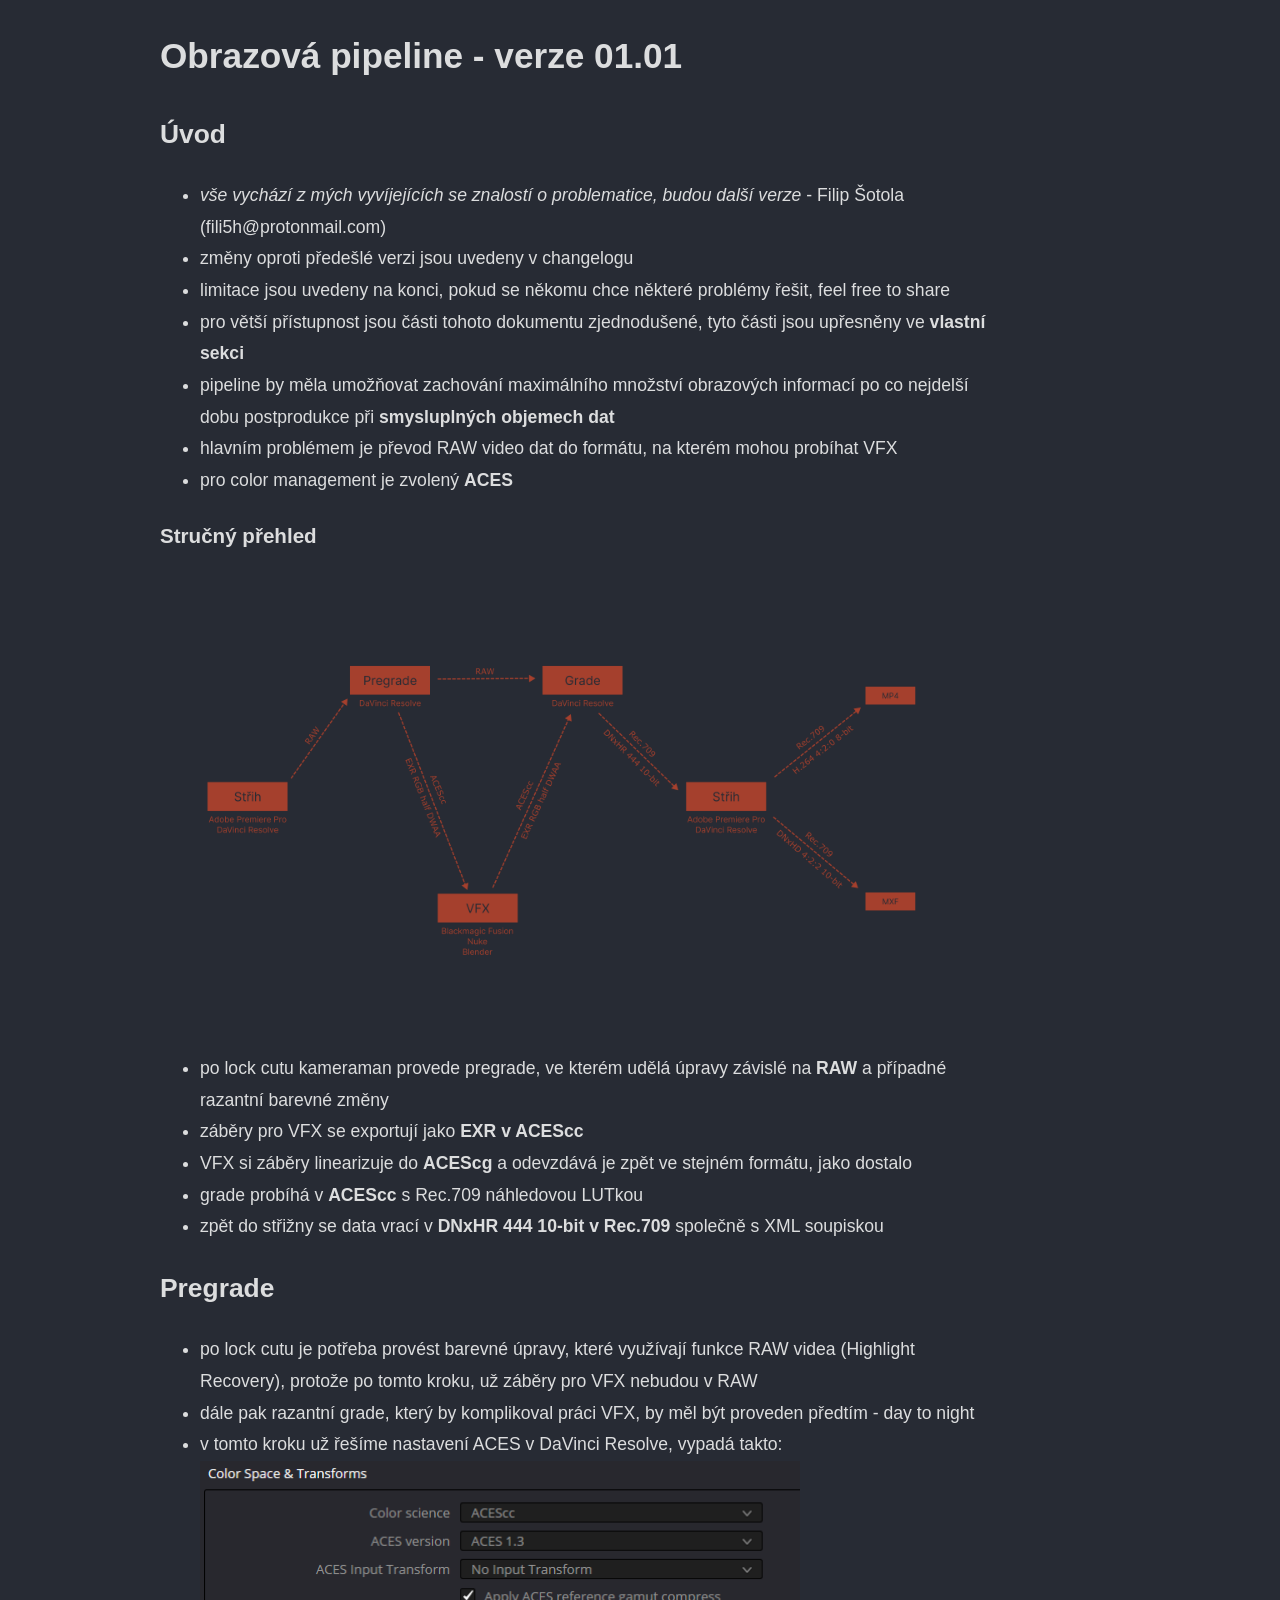
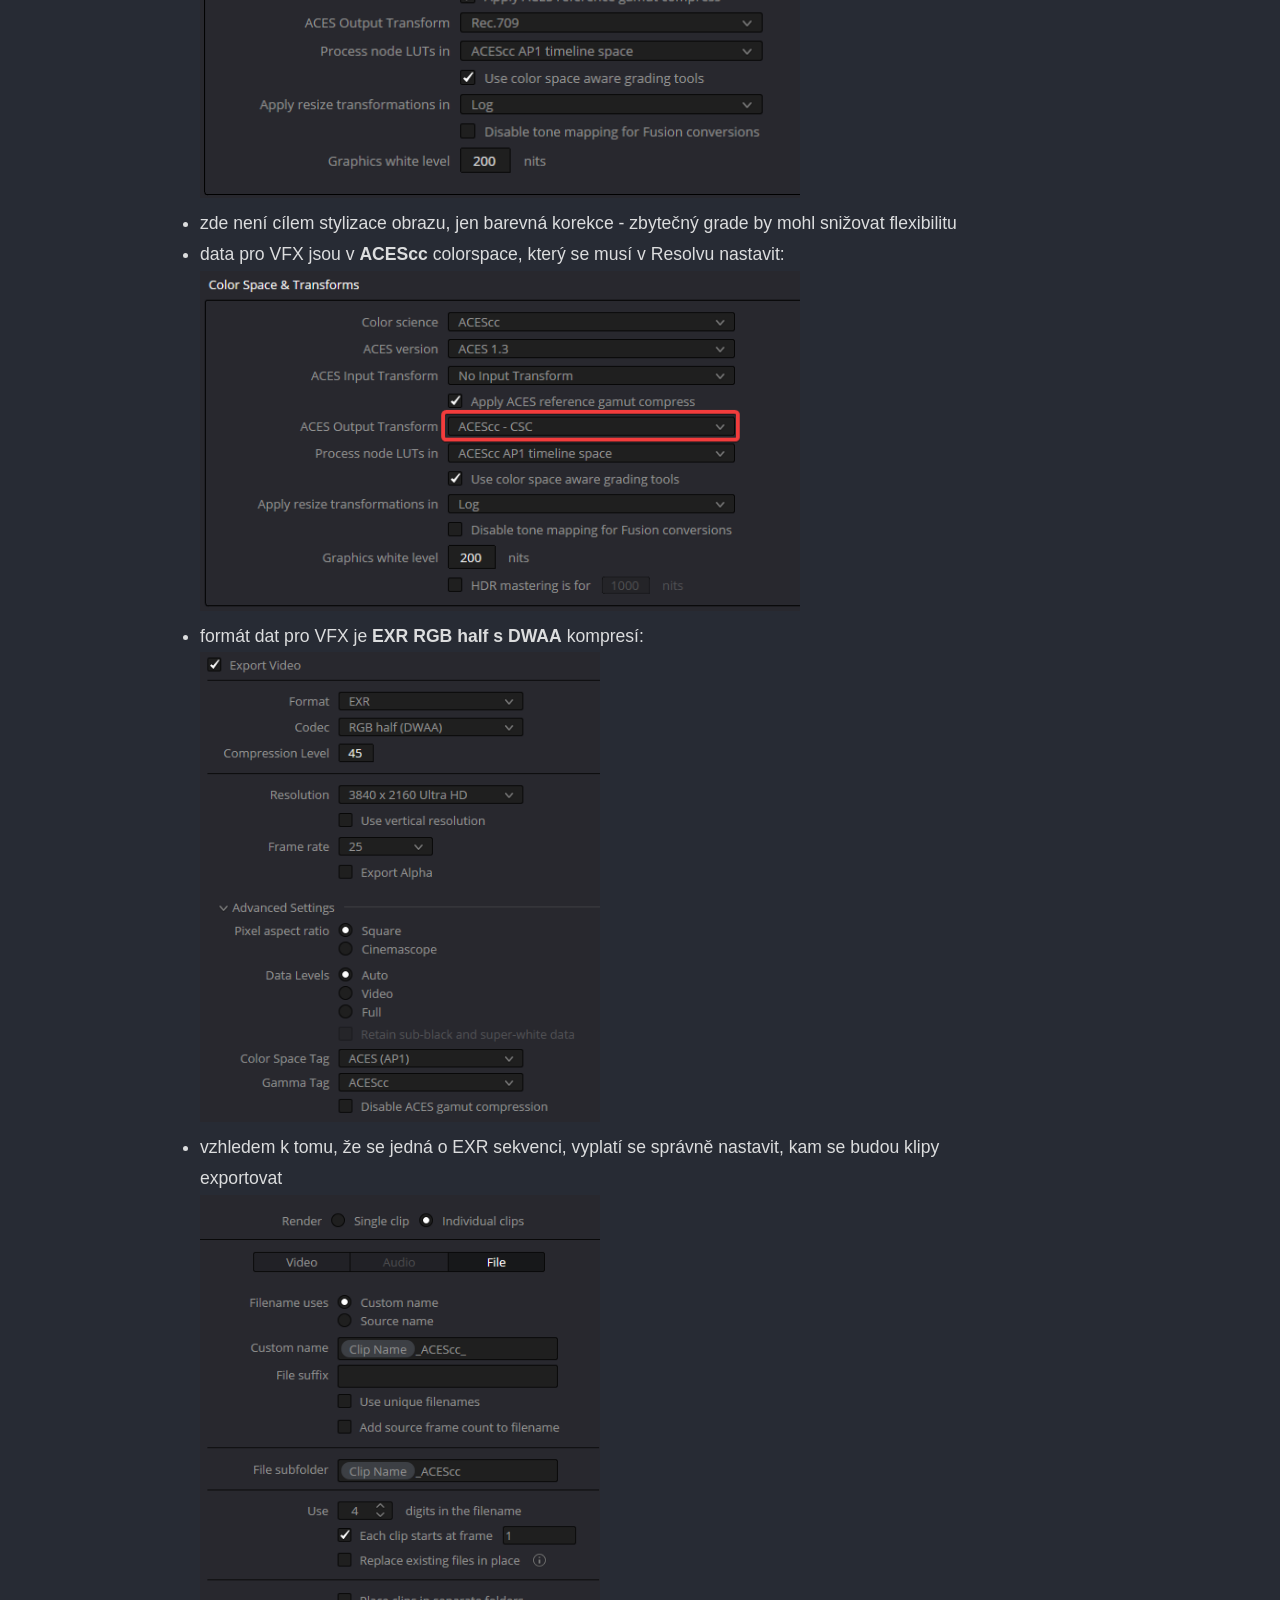
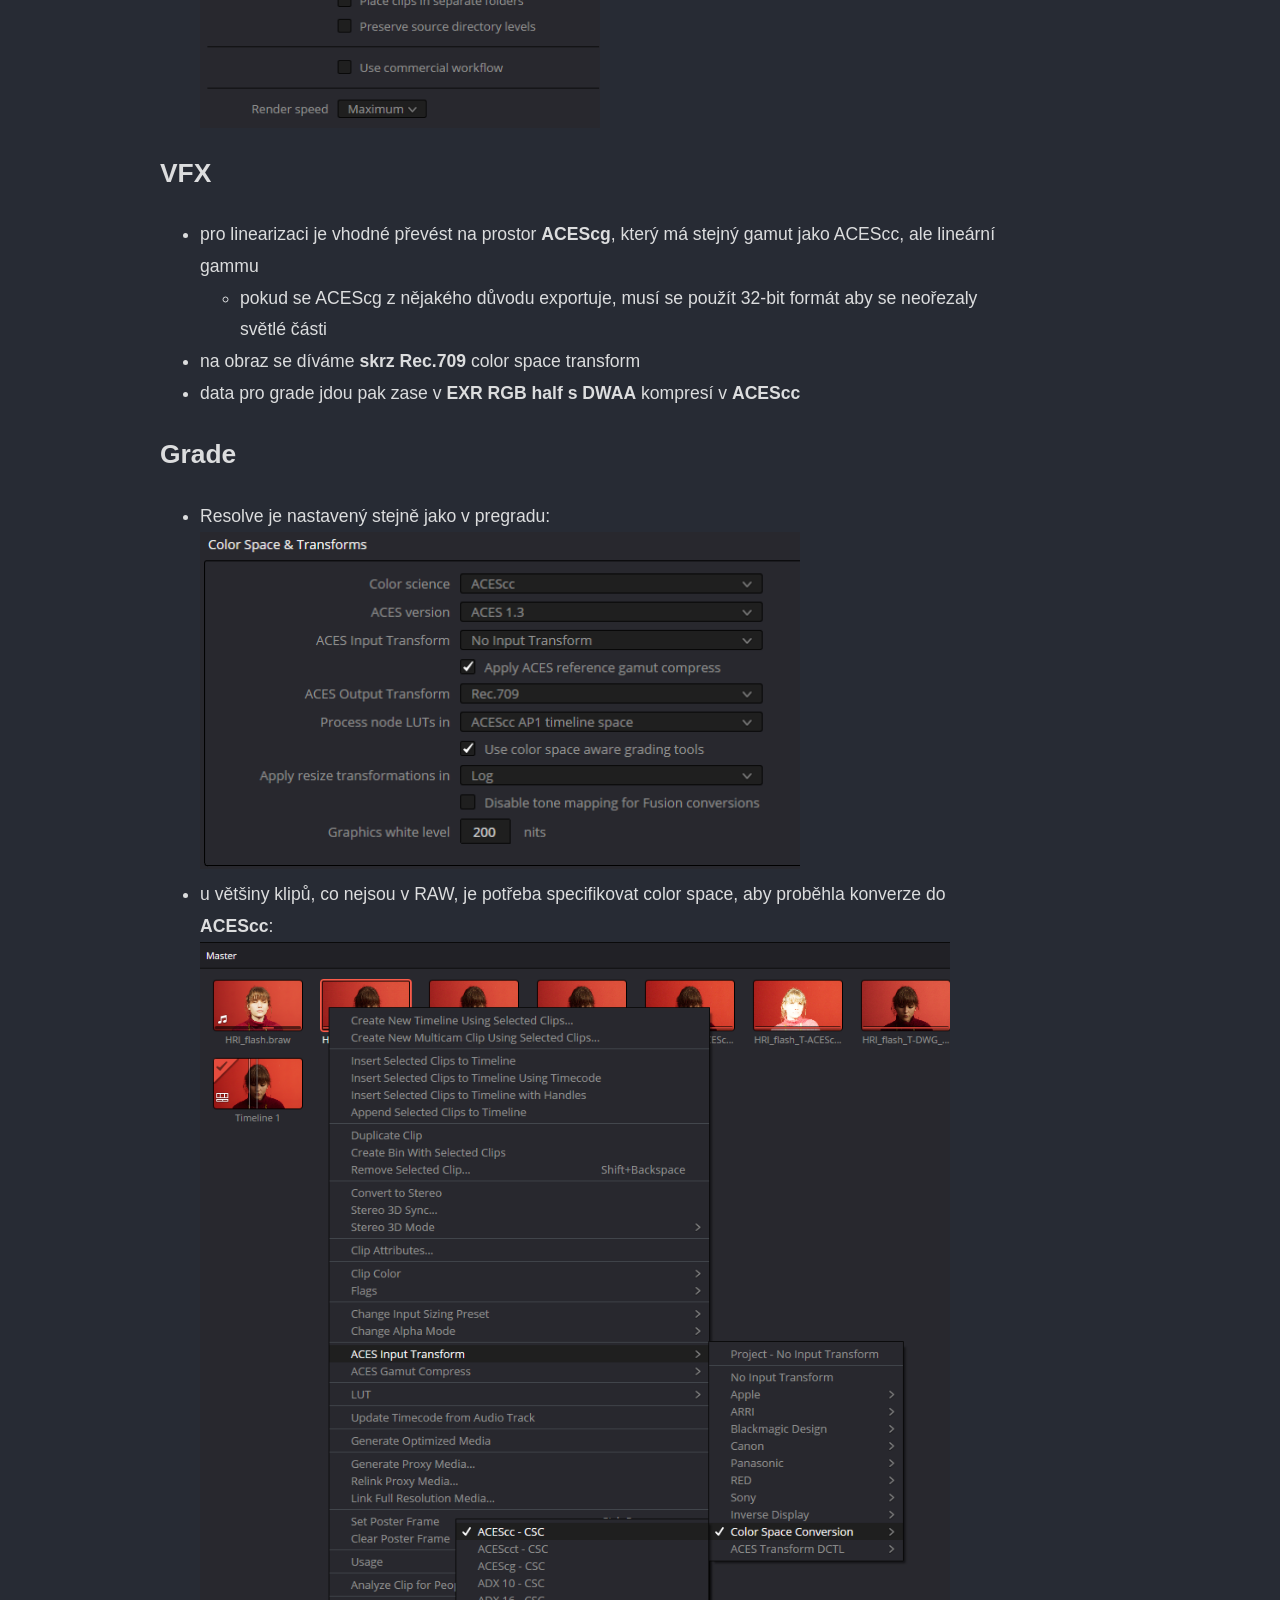
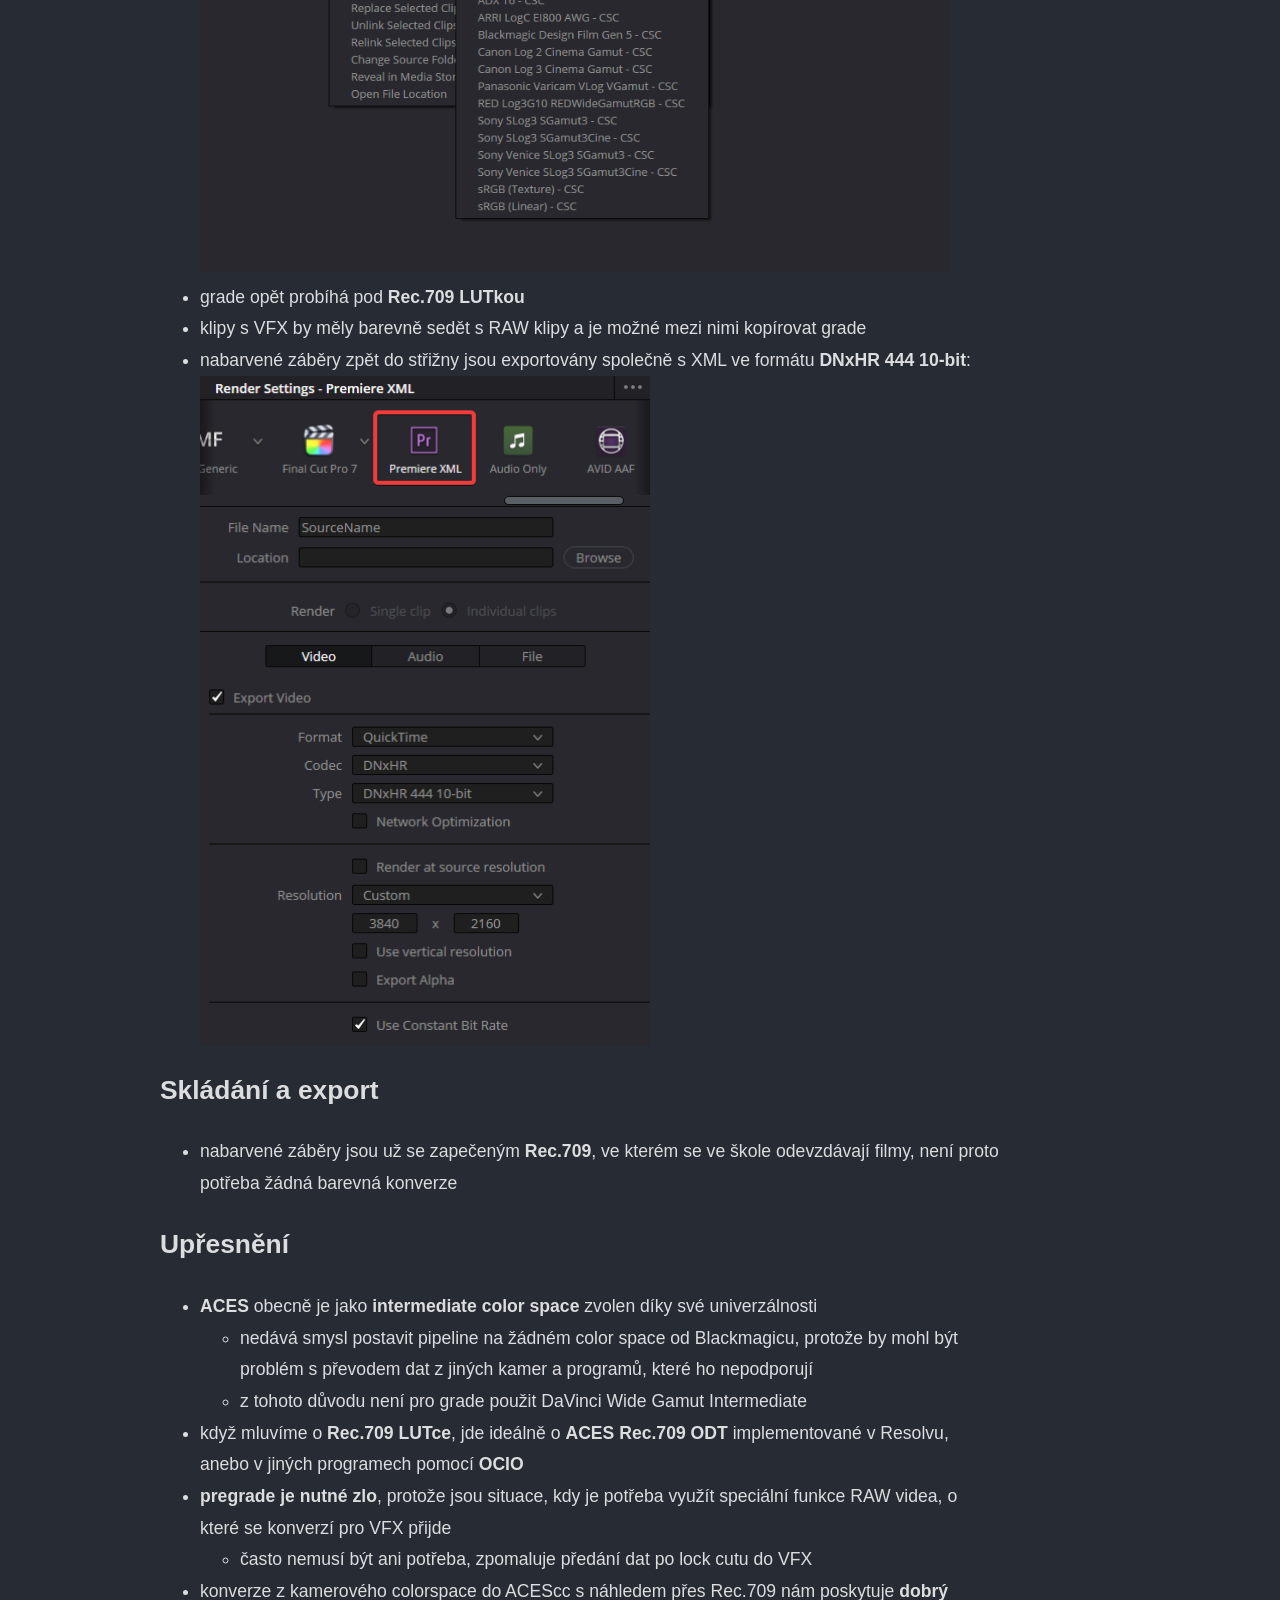
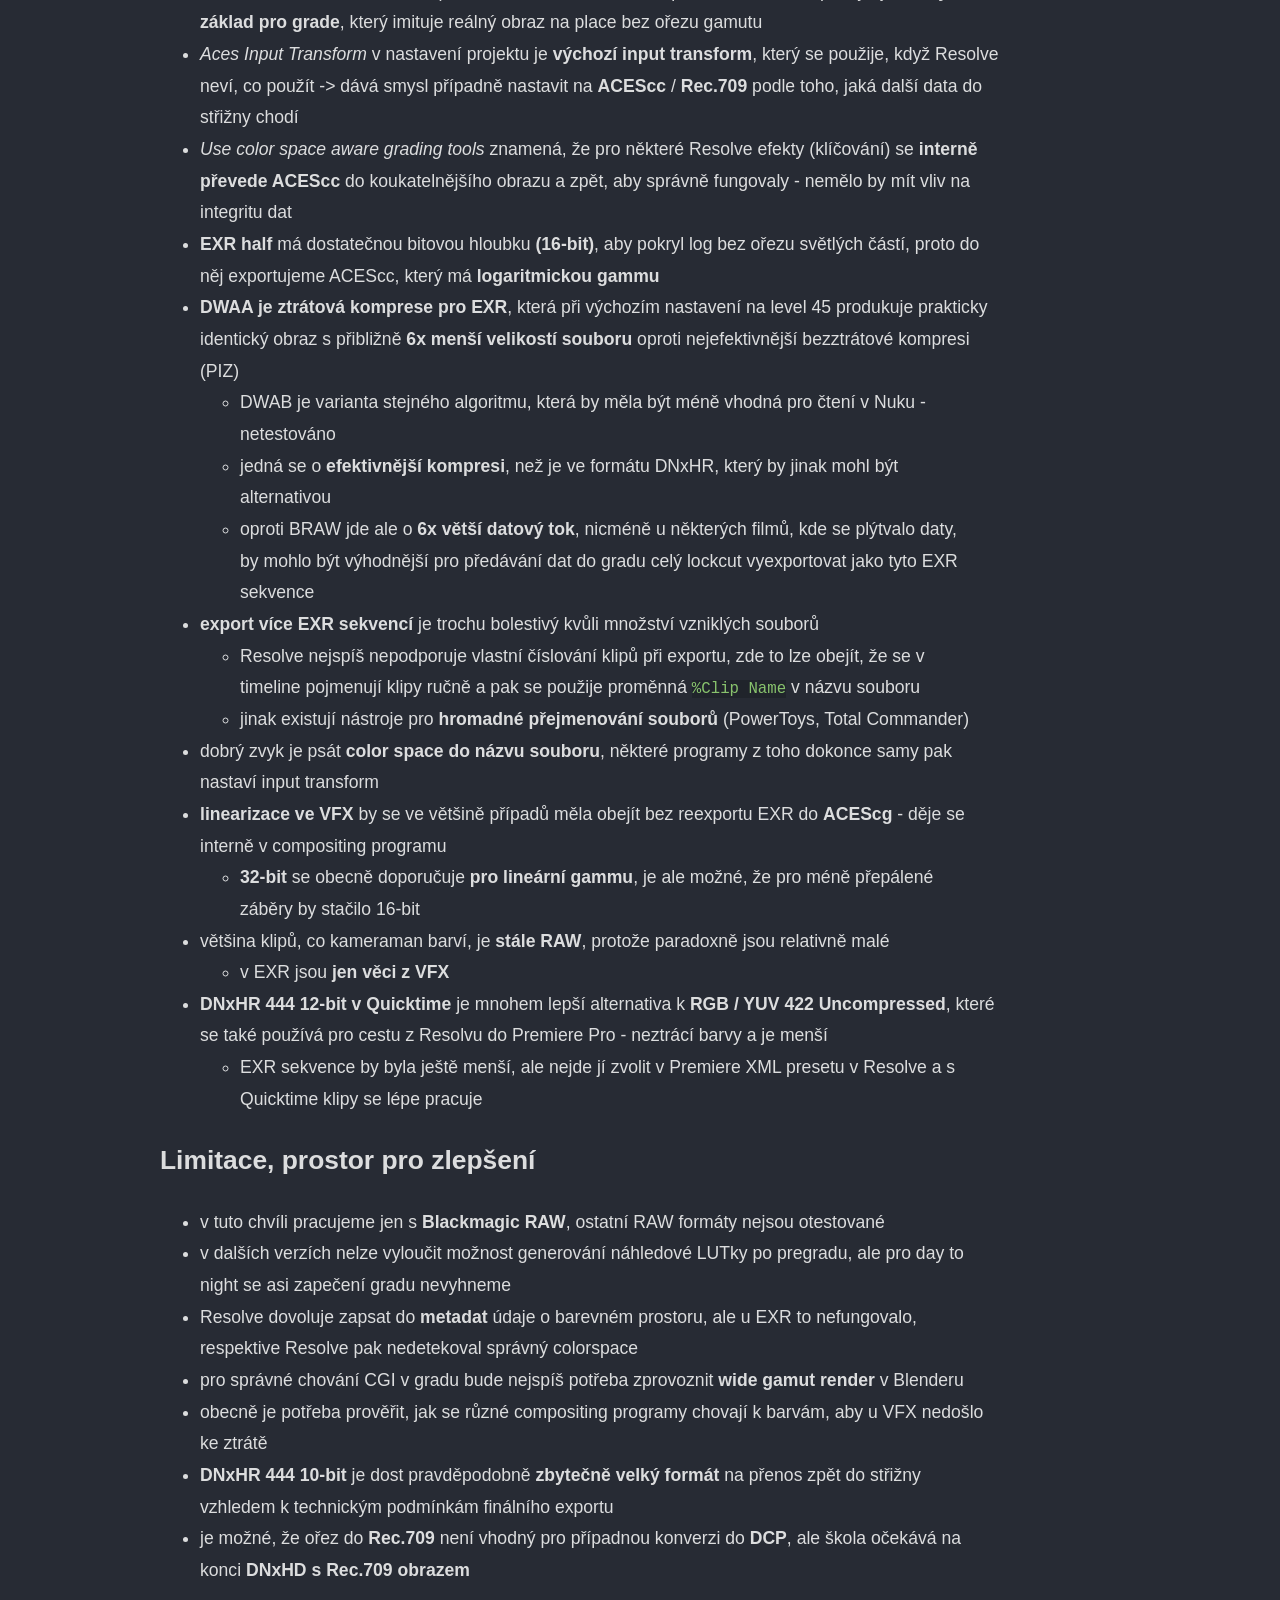
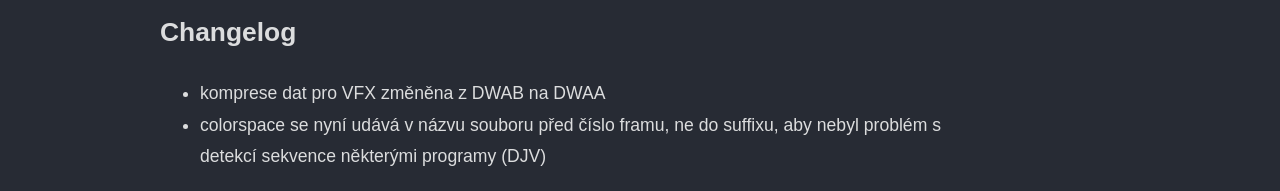
==== index.html @ 416d2b56 "První publikovatelná verze" ====
<!DOCTYPE html>
<html>
<head>
<link rel="stylesheet" href="obsidian_atom.css">
</head>
<body>
<h1 id="obrazov-pipeline-verze-01-01">Obrazová pipeline - verze 01.01</h1>
<h2 id="-vod">Úvod</h2>
<ul>
<li><em>vše vychází z mých vyvíjejících se znalostí o problematice, budou další verze</em> - Filip Šotola (fili5h@protonmail.com)</li>
<li>změny oproti předešlé verzi jsou uvedeny v changelogu</li>
<li>limitace jsou uvedeny na konci, pokud se někomu chce některé problémy řešit, feel free to share</li>
<li>pro větší přístupnost jsou části tohoto dokumentu zjednodušené, tyto části jsou upřesněny ve <strong>vlastní sekci</strong></li>
<li>pipeline by měla umožňovat zachování maximálního množství obrazových informací po co nejdelší dobu postprodukce při <strong>smysluplných objemech dat</strong></li>
<li>hlavním problémem je převod RAW video dat do formátu, na kterém mohou probíhat VFX</li>
<li>pro color management je zvolený <strong>ACES</strong></li>
</ul>
<h3 id="stru-n-p-ehled">Stručný přehled</h3>
<p><img src="images/Color_pipeline_graph_v02.png" alt="Color_pipeline_graph_v02.png" width="800"></p>
<ul>
<li>po lock cutu kameraman provede pregrade, ve kterém udělá úpravy závislé na <strong>RAW</strong> a případné razantní barevné změny</li>
<li>záběry pro VFX se exportují jako <strong>EXR v ACEScc</strong></li>
<li>VFX si záběry linearizuje do <strong>ACEScg</strong> a odevzdává je zpět ve stejném formátu, jako dostalo</li>
<li>grade probíhá v <strong>ACEScc</strong> s Rec.709 náhledovou LUTkou</li>
<li>zpět do střižny se data vrací v <strong>DNxHR 444 10-bit v Rec.709</strong> společně s XML soupiskou</li>
</ul>
<h2 id="pregrade">Pregrade</h2>
<ul>
<li>po lock cutu je potřeba provést barevné úpravy, které využívají funkce RAW videa (Highlight Recovery), protože po tomto kroku, už záběry pro VFX nebudou v RAW</li>
<li>dále pak razantní grade, který by komplikoval práci VFX, by měl být proveden předtím - day to night</li>
<li>v tomto kroku už řešíme nastavení ACES v DaVinci Resolve, vypadá takto:
<img src="images/Pasted_image_20231025180301.png" alt="Pasted_image_20231025180301.png" width="600"></li>
<li>zde není cílem stylizace obrazu, jen barevná korekce - zbytečný grade by mohl snižovat flexibilitu</li>
<li>data pro VFX jsou v <strong>ACEScc</strong> colorspace, který se musí v Resolvu nastavit:
<img src="images/Pasted_image_20231025180833.png" alt="Pasted_image_20231025180833.png" width="600">
</li>
<li>formát dat pro VFX je <strong>EXR RGB half s DWAA</strong> kompresí:
<img src="images/Pasted_image_20240219171423.png" alt="Pasted_image_20240219171423.png" width="400">
</li>
<li>vzhledem k tomu, že se jedná o EXR sekvenci, vyplatí se správně nastavit, kam se budou klipy exportovat
<img src="images/Pasted_image_20240219171807.png" alt="Pasted_image_20240219171807.png" width="400">
</li>
</ul>
<h2 id="vfx">VFX</h2>
<ul>
<li>pro linearizaci je vhodné převést na prostor <strong>ACEScg</strong>, který má stejný gamut jako ACEScc, ale lineární gammu<ul>
<li>pokud se ACEScg z nějakého důvodu exportuje, musí se použít 32-bit formát aby se neořezaly světlé části</li>
</ul>
</li>
<li>na obraz se díváme <strong>skrz Rec.709</strong> color space transform</li>
<li>data pro grade jdou pak zase v <strong>EXR RGB half s DWAA</strong> kompresí v <strong>ACEScc</strong></li>
</ul>
<h2 id="grade">Grade</h2>
<ul>
<li>Resolve je nastavený stejně jako v pregradu:
<img src="images/Pasted_image_20231025180301.png" alt="Pasted_image_20231025180301.png" width="600">
</li>
<li>u většiny klipů, co nejsou v RAW, je potřeba specifikovat color space, aby proběhla konverze do <strong>ACEScc</strong>:
<img src="images/Pasted_image_20231025203356.png" alt="Pasted_image_20231025203356.png" width="750">
</li>
<li>grade opět probíhá pod <strong>Rec.709 LUTkou</strong></li>
<li>klipy s VFX by měly barevně sedět s RAW klipy a je možné mezi nimi kopírovat grade</li>
<li>nabarvené záběry zpět do střižny jsou exportovány společně s XML ve formátu <strong>DNxHR 444 10-bit</strong>:
<img src="images/Pasted_image_20231025204144.png" alt="Pasted_image_20231025204144.png" width="450">
</li>
</ul>
<h2 id="skl-d-n-a-export">Skládání a export</h2>
<ul>
<li>nabarvené záběry jsou už se zapečeným <strong>Rec.709</strong>, ve kterém se ve škole odevzdávají filmy, není proto potřeba žádná barevná konverze</li>
</ul>
<h2 id="up-esn-n-">Upřesnění</h2>
<ul>
<li><strong>ACES</strong> obecně je jako <strong>intermediate color space</strong> zvolen díky své univerzálnosti<ul>
<li>nedává smysl postavit pipeline na žádném color space od Blackmagicu, protože by mohl být problém s převodem dat z jiných kamer a programů, které ho nepodporují</li>
<li>z tohoto důvodu není pro grade použit DaVinci Wide Gamut Intermediate</li>
</ul>
</li>
<li>když mluvíme o <strong>Rec.709 LUTce</strong>, jde ideálně o <strong>ACES Rec.709 ODT</strong> implementované v Resolvu, anebo v jiných programech pomocí <strong>OCIO</strong></li>
<li><strong>pregrade je nutné zlo</strong>, protože jsou situace, kdy je potřeba využít speciální funkce RAW videa, o které se konverzí pro VFX přijde<ul>
<li>často nemusí být ani potřeba, zpomaluje předání dat po lock cutu do VFX</li>
</ul>
</li>
<li>konverze z kamerového colorspace do ACEScc s náhledem přes Rec.709 nám poskytuje <strong>dobrý základ pro grade</strong>, který imituje reálný obraz na place bez ořezu gamutu</li>
<li><em>Aces Input Transform</em> v nastavení projektu je <strong>výchozí input transform</strong>, který se použije, když Resolve neví, co použít -&gt; dává smysl případně nastavit na <strong>ACEScc</strong> / <strong>Rec.709</strong> podle toho, jaká další data do střižny chodí</li>
<li><em>Use color space aware grading tools</em> znamená, že pro některé Resolve efekty (klíčování) se <strong>interně převede ACEScc</strong> do koukatelnějšího obrazu a zpět, aby správně fungovaly - nemělo by mít vliv na integritu dat</li>
<li><strong>EXR half</strong> má dostatečnou bitovou hloubku <strong>(16-bit)</strong>, aby pokryl log bez ořezu světlých částí, proto do něj exportujeme ACEScc, který má <strong>logaritmickou gammu</strong></li>
<li><strong>DWAA je ztrátová komprese pro EXR</strong>, která při výchozím nastavení na level 45 produkuje prakticky identický obraz s přibližně <strong>6x menší velikostí souboru</strong> oproti nejefektivnější bezztrátové kompresi (PIZ)<ul>
<li>DWAB je varianta stejného algoritmu, která by měla být méně vhodná pro čtení v Nuku - netestováno</li>
<li>jedná se o <strong>efektivnější kompresi</strong>, než je ve formátu DNxHR, který by jinak mohl být alternativou</li>
<li>oproti BRAW jde ale o <strong>6x větší datový tok</strong>, nicméně u některých filmů, kde se plýtvalo daty, by mohlo být výhodnější pro předávání dat do gradu celý lockcut vyexportovat jako tyto EXR sekvence</li>
</ul>
</li>
<li><strong>export více EXR sekvencí</strong> je trochu bolestivý kvůli množství vzniklých souborů<ul>
<li>Resolve nejspíš nepodporuje vlastní číslování klipů při exportu, zde to lze obejít, že se v timeline pojmenují klipy ručně a pak se použije proměnná <code>%Clip Name</code> v názvu souboru</li>
<li>jinak existují nástroje pro <strong>hromadné přejmenování souborů</strong> (PowerToys, Total Commander)</li>
</ul>
</li>
<li>dobrý zvyk je psát <strong>color space do názvu souboru</strong>, některé programy z toho dokonce samy pak nastaví input transform</li>
<li><strong>linearizace ve VFX</strong> by se ve většině případů měla obejít bez reexportu EXR do <strong>ACEScg</strong> - děje se interně v compositing programu<ul>
<li><strong>32-bit</strong> se obecně doporučuje <strong>pro lineární gammu</strong>, je ale možné, že pro méně přepálené záběry by stačilo 16-bit</li>
</ul>
</li>
<li>většina klipů, co kameraman barví, je <strong>stále RAW</strong>, protože paradoxně jsou relativně malé<ul>
<li>v EXR jsou <strong>jen věci z VFX</strong></li>
</ul>
</li>
<li><strong>DNxHR 444 12-bit v Quicktime</strong> je mnohem lepší alternativa k <strong>RGB / YUV 422 Uncompressed</strong>, které se také používá pro cestu z Resolvu do Premiere Pro - neztrácí barvy a je menší<ul>
<li>EXR sekvence by byla ještě menší, ale nejde jí zvolit v Premiere XML presetu v Resolve a s Quicktime klipy se lépe pracuje</li>
</ul>
</li>
</ul>
<h2 id="limitace-prostor-pro-zlep-en-">Limitace, prostor pro zlepšení</h2>
<ul>
<li>v tuto chvíli pracujeme jen s <strong>Blackmagic RAW</strong>, ostatní RAW formáty nejsou otestované</li>
<li>v dalších verzích nelze vyloučit možnost generování náhledové LUTky po pregradu, ale pro day to night se asi zapečení gradu nevyhneme</li>
<li>Resolve dovoluje zapsat do <strong>metadat</strong> údaje o barevném prostoru, ale u EXR to nefungovalo, respektive Resolve pak nedetekoval správný colorspace</li>
<li>pro správné chování CGI v gradu bude nejspíš potřeba zprovoznit <strong>wide gamut render</strong> v Blenderu</li>
<li>obecně je potřeba prověřit, jak se různé compositing programy chovají k barvám, aby u VFX nedošlo ke ztrátě</li>
<li><strong>DNxHR 444 10-bit</strong> je dost pravděpodobně <strong>zbytečně velký formát</strong> na přenos zpět do střižny vzhledem k technickým podmínkám finálního exportu</li>
<li>je možné, že ořez do <strong>Rec.709</strong> není vhodný pro případnou konverzi do <strong>DCP</strong>, ale škola očekává na konci <strong>DNxHD s Rec.709 obrazem</strong></li>
</ul>
<h2 id="changelog">Changelog</h2>
<ul>
<li>komprese dat pro VFX změněna z DWAB na DWAA</li>
<li>colorspace se nyní udává v názvu souboru před číslo framu, ne do suffixu, aby nebyl problém s detekcí sekvence některými programy (DJV)</li>
</ul>
</body>
---- obsidian_atom.css ----
body {
	font-family: 'Inter', sans-serif;
	background-color: #272b34;
	color: #dcddde;
	margin-left: 20px; /* Adjust margin as needed */
	line-height: 1.8;
	max-width: 960px;
	margin: auto;
	font-size: 1.1em;
}


li {
	max-width: 800px;
    /* float: left; */
    margin-right: 20px;

img {
	display: block;
    margin-bottom: 10px; /* Adjust as needed */
	max-width: 800px;
    height: auto; /* Maintain aspect ratio */
}

code {
	font-size: 1.1em;
	color: #88c36d;
	background-color: #20242b;
}
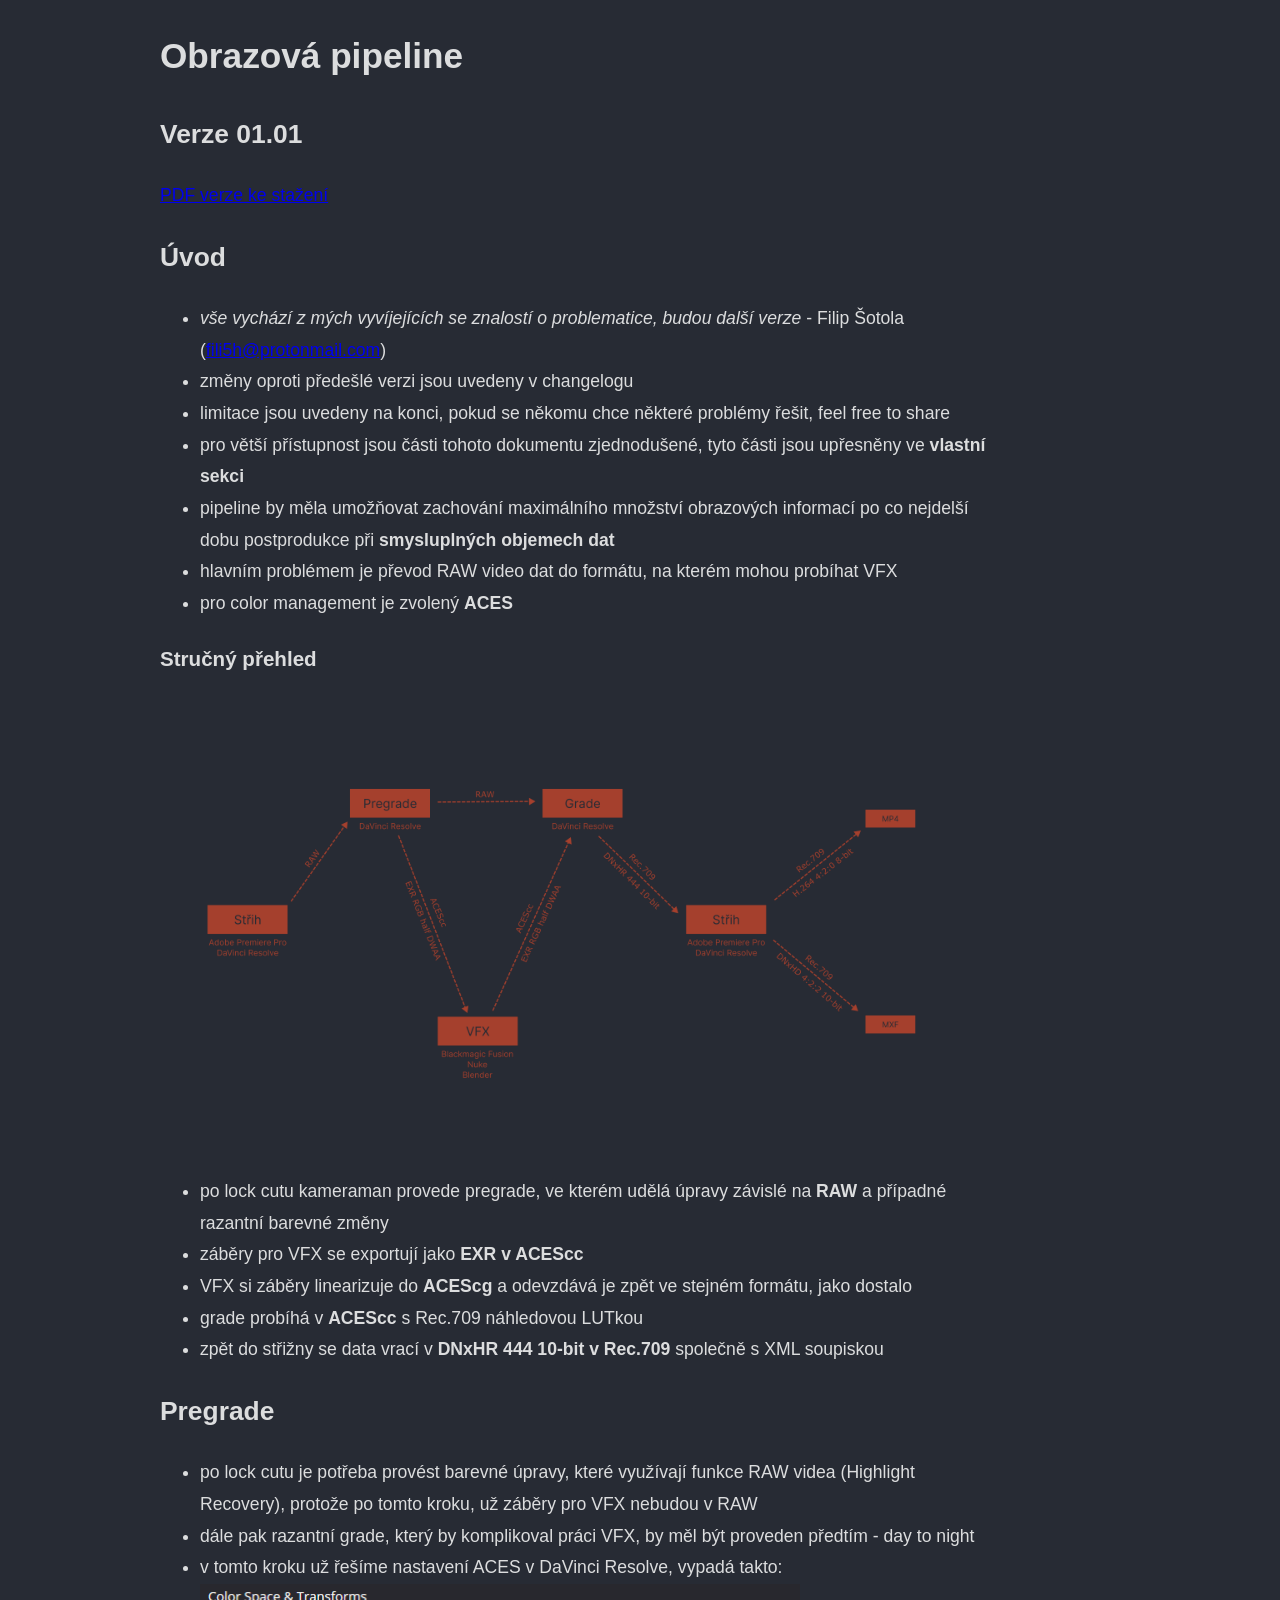
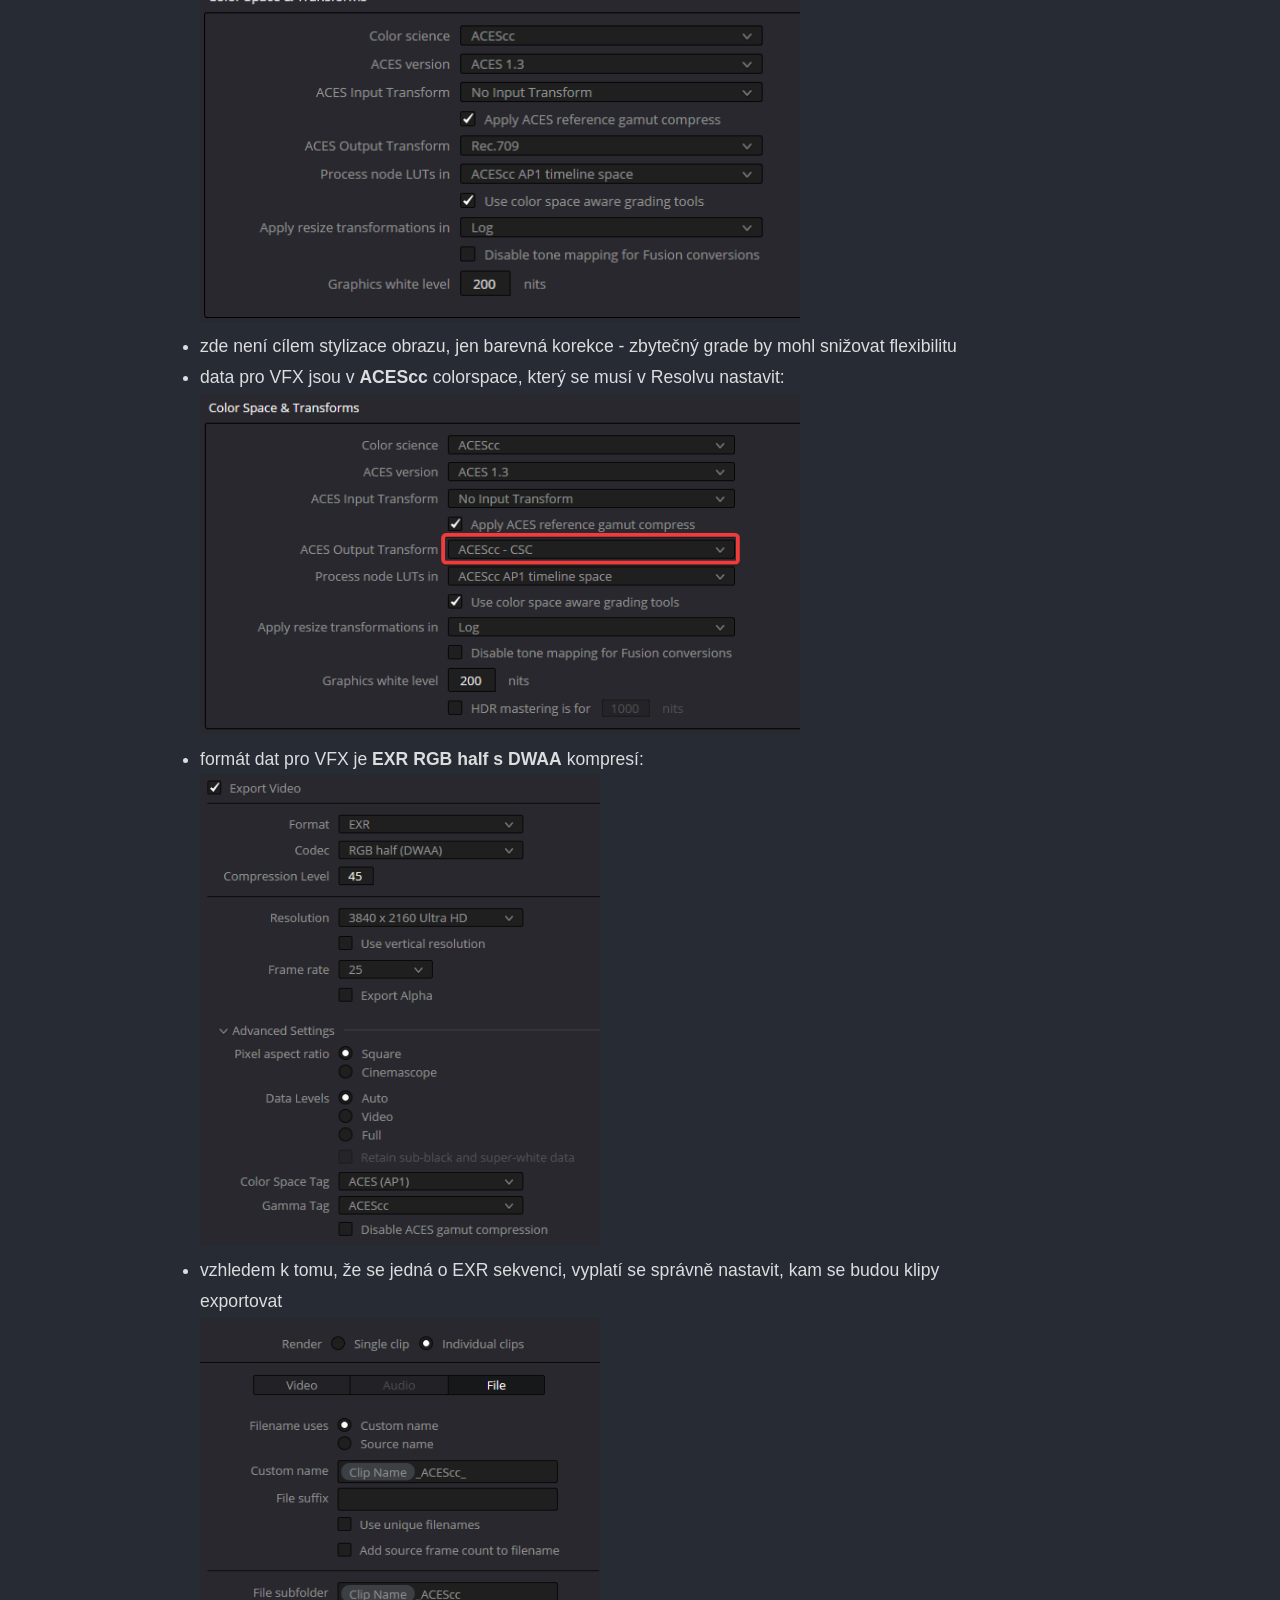
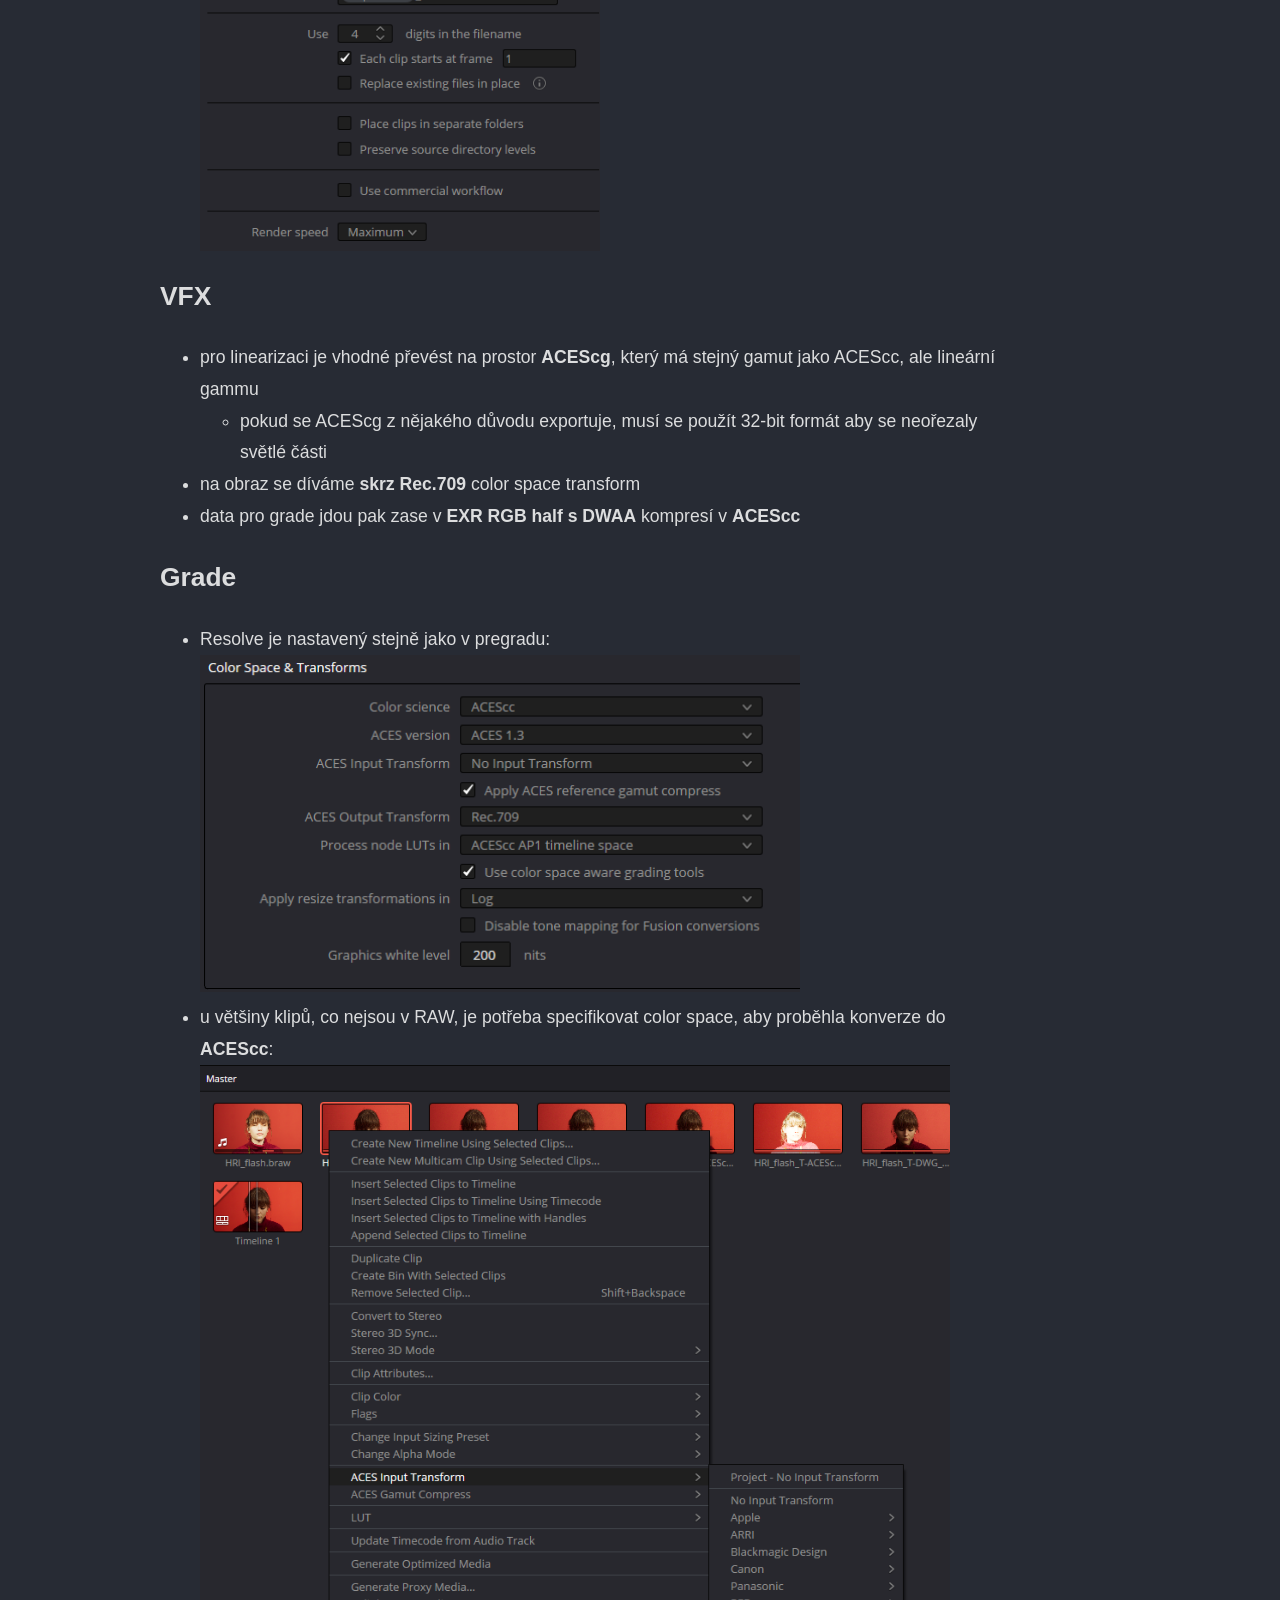
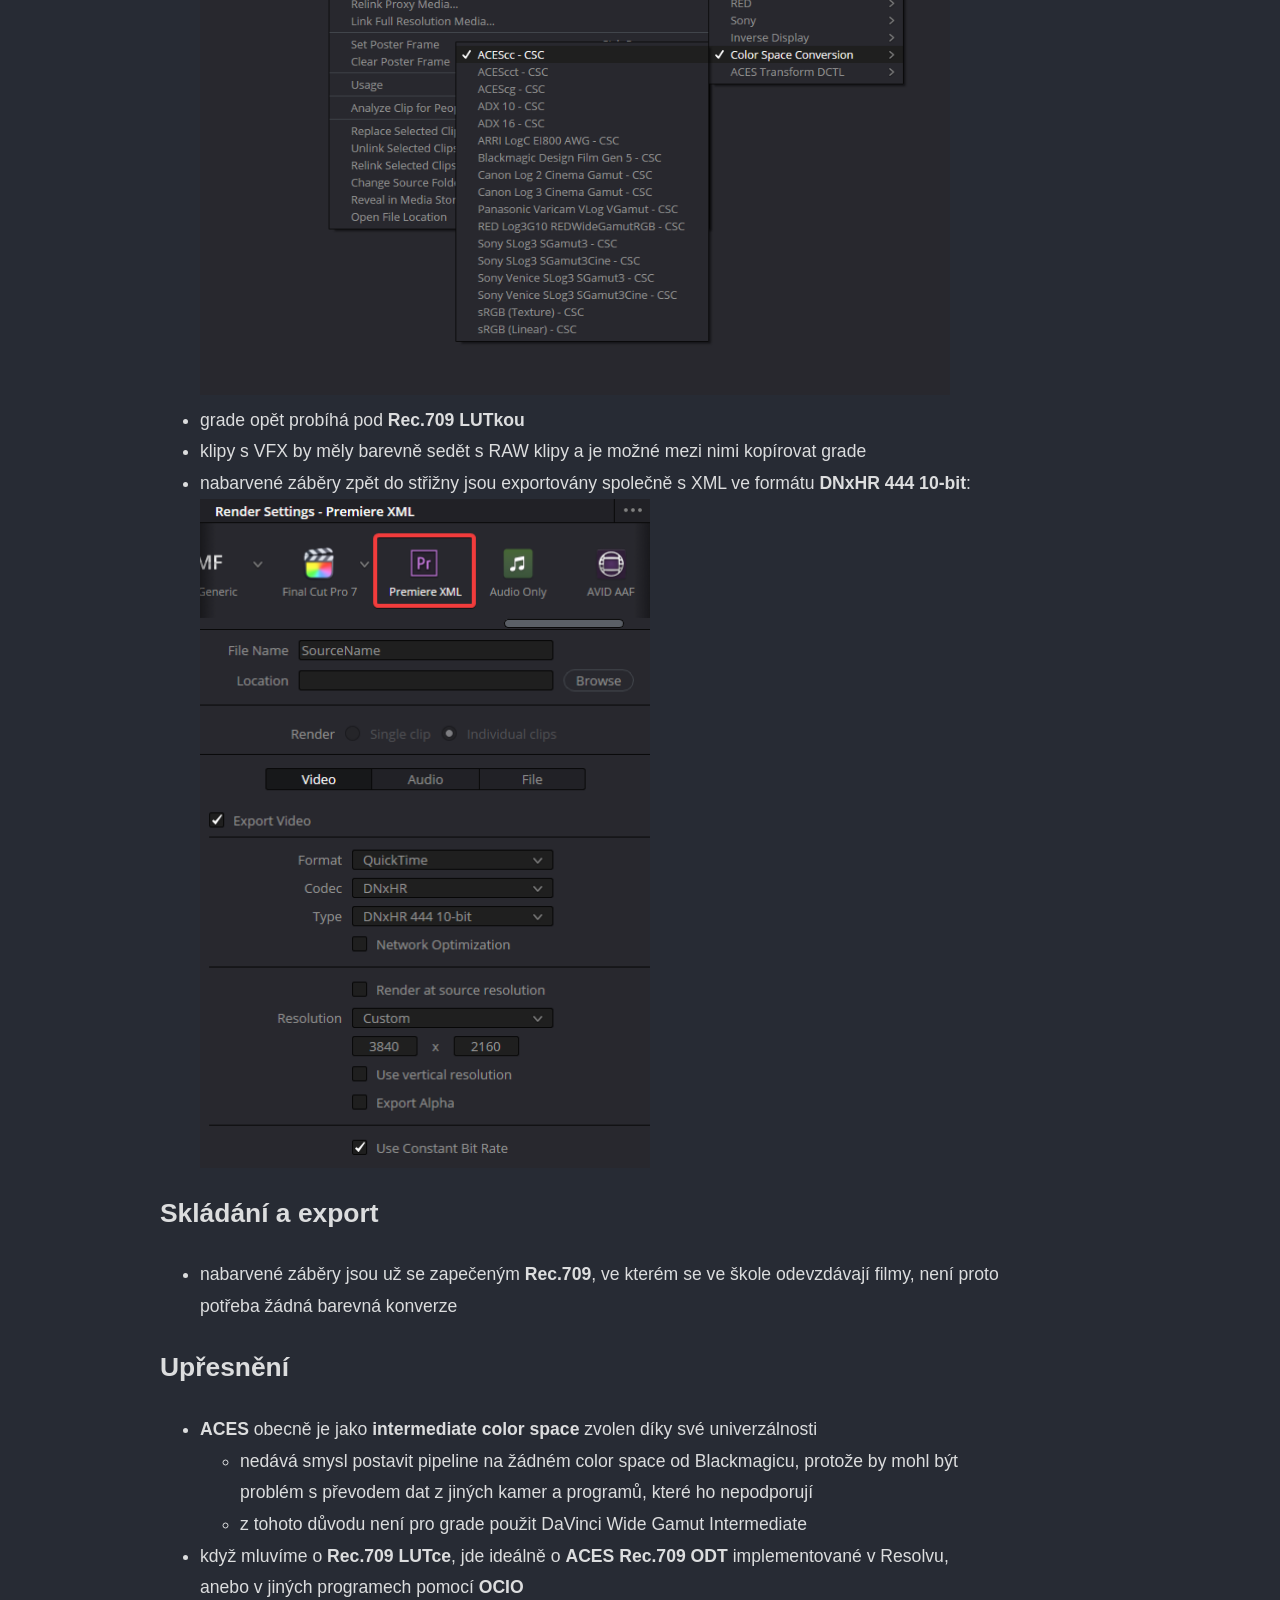
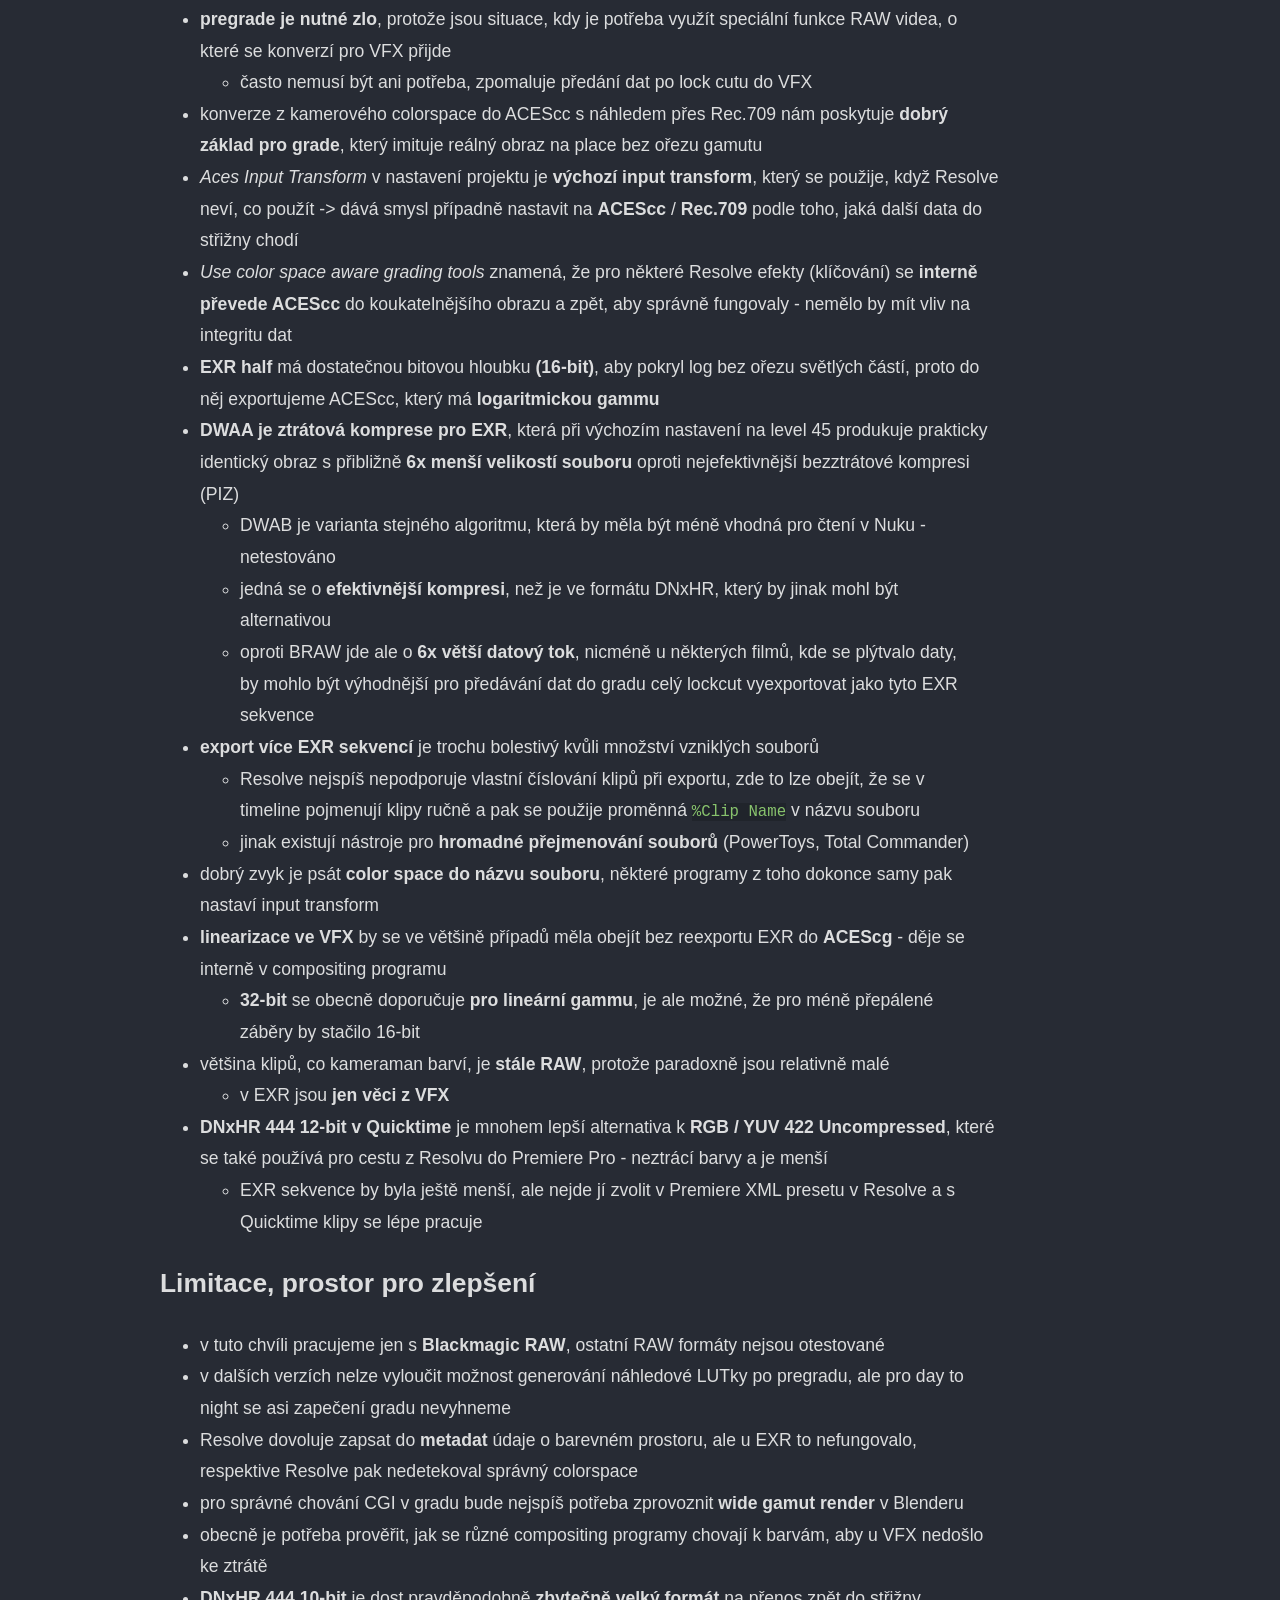
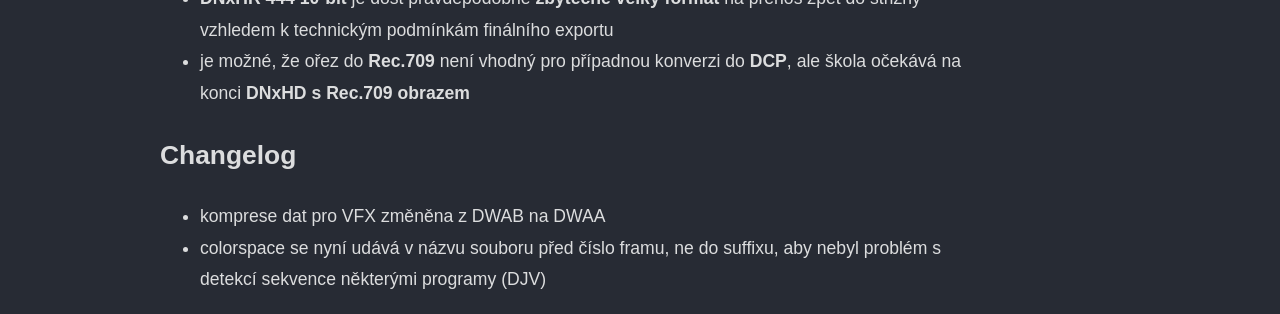
==== commit f9645fb8: "Kosmetické úrpavy" ====
--- a/index.html
+++ b/index.html
@@ -3,125 +3,139 @@
 <head>
 <link rel="stylesheet" href="obsidian_atom.css">
 </head>
+
 <body>
-<h1 id="obrazov-pipeline-verze-01-01">Obrazová pipeline - verze 01.01</h1>
-<h2 id="-vod">Úvod</h2>
-<ul>
-<li><em>vše vychází z mých vyvíjejících se znalostí o problematice, budou další verze</em> - Filip Šotola (fili5h@protonmail.com)</li>
-<li>změny oproti předešlé verzi jsou uvedeny v changelogu</li>
-<li>limitace jsou uvedeny na konci, pokud se někomu chce některé problémy řešit, feel free to share</li>
-<li>pro větší přístupnost jsou části tohoto dokumentu zjednodušené, tyto části jsou upřesněny ve <strong>vlastní sekci</strong></li>
-<li>pipeline by měla umožňovat zachování maximálního množství obrazových informací po co nejdelší dobu postprodukce při <strong>smysluplných objemech dat</strong></li>
-<li>hlavním problémem je převod RAW video dat do formátu, na kterém mohou probíhat VFX</li>
-<li>pro color management je zvolený <strong>ACES</strong></li>
-</ul>
-<h3 id="stru-n-p-ehled">Stručný přehled</h3>
-<p><img src="images/Color_pipeline_graph_v02.png" alt="Color_pipeline_graph_v02.png" width="800"></p>
-<ul>
-<li>po lock cutu kameraman provede pregrade, ve kterém udělá úpravy závislé na <strong>RAW</strong> a případné razantní barevné změny</li>
-<li>záběry pro VFX se exportují jako <strong>EXR v ACEScc</strong></li>
-<li>VFX si záběry linearizuje do <strong>ACEScg</strong> a odevzdává je zpět ve stejném formátu, jako dostalo</li>
-<li>grade probíhá v <strong>ACEScc</strong> s Rec.709 náhledovou LUTkou</li>
-<li>zpět do střižny se data vrací v <strong>DNxHR 444 10-bit v Rec.709</strong> společně s XML soupiskou</li>
-</ul>
-<h2 id="pregrade">Pregrade</h2>
-<ul>
-<li>po lock cutu je potřeba provést barevné úpravy, které využívají funkce RAW videa (Highlight Recovery), protože po tomto kroku, už záběry pro VFX nebudou v RAW</li>
-<li>dále pak razantní grade, který by komplikoval práci VFX, by měl být proveden předtím - day to night</li>
-<li>v tomto kroku už řešíme nastavení ACES v DaVinci Resolve, vypadá takto:
-<img src="images/Pasted_image_20231025180301.png" alt="Pasted_image_20231025180301.png" width="600"></li>
-<li>zde není cílem stylizace obrazu, jen barevná korekce - zbytečný grade by mohl snižovat flexibilitu</li>
-<li>data pro VFX jsou v <strong>ACEScc</strong> colorspace, který se musí v Resolvu nastavit:
-<img src="images/Pasted_image_20231025180833.png" alt="Pasted_image_20231025180833.png" width="600">
-</li>
-<li>formát dat pro VFX je <strong>EXR RGB half s DWAA</strong> kompresí:
-<img src="images/Pasted_image_20240219171423.png" alt="Pasted_image_20240219171423.png" width="400">
-</li>
-<li>vzhledem k tomu, že se jedná o EXR sekvenci, vyplatí se správně nastavit, kam se budou klipy exportovat
-<img src="images/Pasted_image_20240219171807.png" alt="Pasted_image_20240219171807.png" width="400">
-</li>
-</ul>
-<h2 id="vfx">VFX</h2>
-<ul>
-<li>pro linearizaci je vhodné převést na prostor <strong>ACEScg</strong>, který má stejný gamut jako ACEScc, ale lineární gammu<ul>
-<li>pokud se ACEScg z nějakého důvodu exportuje, musí se použít 32-bit formát aby se neořezaly světlé části</li>
-</ul>
-</li>
-<li>na obraz se díváme <strong>skrz Rec.709</strong> color space transform</li>
-<li>data pro grade jdou pak zase v <strong>EXR RGB half s DWAA</strong> kompresí v <strong>ACEScc</strong></li>
-</ul>
-<h2 id="grade">Grade</h2>
-<ul>
-<li>Resolve je nastavený stejně jako v pregradu:
-<img src="images/Pasted_image_20231025180301.png" alt="Pasted_image_20231025180301.png" width="600">
-</li>
-<li>u většiny klipů, co nejsou v RAW, je potřeba specifikovat color space, aby proběhla konverze do <strong>ACEScc</strong>:
-<img src="images/Pasted_image_20231025203356.png" alt="Pasted_image_20231025203356.png" width="750">
-</li>
-<li>grade opět probíhá pod <strong>Rec.709 LUTkou</strong></li>
-<li>klipy s VFX by měly barevně sedět s RAW klipy a je možné mezi nimi kopírovat grade</li>
-<li>nabarvené záběry zpět do střižny jsou exportovány společně s XML ve formátu <strong>DNxHR 444 10-bit</strong>:
-<img src="images/Pasted_image_20231025204144.png" alt="Pasted_image_20231025204144.png" width="450">
-</li>
-</ul>
-<h2 id="skl-d-n-a-export">Skládání a export</h2>
-<ul>
-<li>nabarvené záběry jsou už se zapečeným <strong>Rec.709</strong>, ve kterém se ve škole odevzdávají filmy, není proto potřeba žádná barevná konverze</li>
-</ul>
-<h2 id="up-esn-n-">Upřesnění</h2>
-<ul>
-<li><strong>ACES</strong> obecně je jako <strong>intermediate color space</strong> zvolen díky své univerzálnosti<ul>
-<li>nedává smysl postavit pipeline na žádném color space od Blackmagicu, protože by mohl být problém s převodem dat z jiných kamer a programů, které ho nepodporují</li>
-<li>z tohoto důvodu není pro grade použit DaVinci Wide Gamut Intermediate</li>
-</ul>
-</li>
-<li>když mluvíme o <strong>Rec.709 LUTce</strong>, jde ideálně o <strong>ACES Rec.709 ODT</strong> implementované v Resolvu, anebo v jiných programech pomocí <strong>OCIO</strong></li>
-<li><strong>pregrade je nutné zlo</strong>, protože jsou situace, kdy je potřeba využít speciální funkce RAW videa, o které se konverzí pro VFX přijde<ul>
-<li>často nemusí být ani potřeba, zpomaluje předání dat po lock cutu do VFX</li>
-</ul>
-</li>
-<li>konverze z kamerového colorspace do ACEScc s náhledem přes Rec.709 nám poskytuje <strong>dobrý základ pro grade</strong>, který imituje reálný obraz na place bez ořezu gamutu</li>
-<li><em>Aces Input Transform</em> v nastavení projektu je <strong>výchozí input transform</strong>, který se použije, když Resolve neví, co použít -&gt; dává smysl případně nastavit na <strong>ACEScc</strong> / <strong>Rec.709</strong> podle toho, jaká další data do střižny chodí</li>
-<li><em>Use color space aware grading tools</em> znamená, že pro některé Resolve efekty (klíčování) se <strong>interně převede ACEScc</strong> do koukatelnějšího obrazu a zpět, aby správně fungovaly - nemělo by mít vliv na integritu dat</li>
-<li><strong>EXR half</strong> má dostatečnou bitovou hloubku <strong>(16-bit)</strong>, aby pokryl log bez ořezu světlých částí, proto do něj exportujeme ACEScc, který má <strong>logaritmickou gammu</strong></li>
-<li><strong>DWAA je ztrátová komprese pro EXR</strong>, která při výchozím nastavení na level 45 produkuje prakticky identický obraz s přibližně <strong>6x menší velikostí souboru</strong> oproti nejefektivnější bezztrátové kompresi (PIZ)<ul>
-<li>DWAB je varianta stejného algoritmu, která by měla být méně vhodná pro čtení v Nuku - netestováno</li>
-<li>jedná se o <strong>efektivnější kompresi</strong>, než je ve formátu DNxHR, který by jinak mohl být alternativou</li>
-<li>oproti BRAW jde ale o <strong>6x větší datový tok</strong>, nicméně u některých filmů, kde se plýtvalo daty, by mohlo být výhodnější pro předávání dat do gradu celý lockcut vyexportovat jako tyto EXR sekvence</li>
-</ul>
-</li>
-<li><strong>export více EXR sekvencí</strong> je trochu bolestivý kvůli množství vzniklých souborů<ul>
-<li>Resolve nejspíš nepodporuje vlastní číslování klipů při exportu, zde to lze obejít, že se v timeline pojmenují klipy ručně a pak se použije proměnná <code>%Clip Name</code> v názvu souboru</li>
-<li>jinak existují nástroje pro <strong>hromadné přejmenování souborů</strong> (PowerToys, Total Commander)</li>
-</ul>
-</li>
-<li>dobrý zvyk je psát <strong>color space do názvu souboru</strong>, některé programy z toho dokonce samy pak nastaví input transform</li>
-<li><strong>linearizace ve VFX</strong> by se ve většině případů měla obejít bez reexportu EXR do <strong>ACEScg</strong> - děje se interně v compositing programu<ul>
-<li><strong>32-bit</strong> se obecně doporučuje <strong>pro lineární gammu</strong>, je ale možné, že pro méně přepálené záběry by stačilo 16-bit</li>
-</ul>
-</li>
-<li>většina klipů, co kameraman barví, je <strong>stále RAW</strong>, protože paradoxně jsou relativně malé<ul>
-<li>v EXR jsou <strong>jen věci z VFX</strong></li>
-</ul>
-</li>
-<li><strong>DNxHR 444 12-bit v Quicktime</strong> je mnohem lepší alternativa k <strong>RGB / YUV 422 Uncompressed</strong>, které se také používá pro cestu z Resolvu do Premiere Pro - neztrácí barvy a je menší<ul>
-<li>EXR sekvence by byla ještě menší, ale nejde jí zvolit v Premiere XML presetu v Resolve a s Quicktime klipy se lépe pracuje</li>
-</ul>
-</li>
-</ul>
-<h2 id="limitace-prostor-pro-zlep-en-">Limitace, prostor pro zlepšení</h2>
-<ul>
-<li>v tuto chvíli pracujeme jen s <strong>Blackmagic RAW</strong>, ostatní RAW formáty nejsou otestované</li>
-<li>v dalších verzích nelze vyloučit možnost generování náhledové LUTky po pregradu, ale pro day to night se asi zapečení gradu nevyhneme</li>
-<li>Resolve dovoluje zapsat do <strong>metadat</strong> údaje o barevném prostoru, ale u EXR to nefungovalo, respektive Resolve pak nedetekoval správný colorspace</li>
-<li>pro správné chování CGI v gradu bude nejspíš potřeba zprovoznit <strong>wide gamut render</strong> v Blenderu</li>
-<li>obecně je potřeba prověřit, jak se různé compositing programy chovají k barvám, aby u VFX nedošlo ke ztrátě</li>
-<li><strong>DNxHR 444 10-bit</strong> je dost pravděpodobně <strong>zbytečně velký formát</strong> na přenos zpět do střižny vzhledem k technickým podmínkám finálního exportu</li>
-<li>je možné, že ořez do <strong>Rec.709</strong> není vhodný pro případnou konverzi do <strong>DCP</strong>, ale škola očekává na konci <strong>DNxHD s Rec.709 obrazem</strong></li>
-</ul>
-<h2 id="changelog">Changelog</h2>
-<ul>
-<li>komprese dat pro VFX změněna z DWAB na DWAA</li>
-<li>colorspace se nyní udává v názvu souboru před číslo framu, ne do suffixu, aby nebyl problém s detekcí sekvence některými programy (DJV)</li>
-</ul>
+	<header>
+		<h1 id="obrazov-pipeline">Obrazová pipeline</h1>
+	</header>
+
+	<section>
+		<h1 id="verze-01-01">Verze 01.01</h1>
+		<a href="https://github.com/FiliSh-m/Pipeline/blob/3bf83b726708ddc843bf0bcdc5da49745dd3568d/Obrazov%C3%A1%20pipeline%20-%20verze%2001.01.pdf">PDF verze ke stažení</a>
+		<h2 id="-vod">Úvod</h2>
+		<ul>
+			<li><em>vše vychází z mých vyvíjejících se znalostí o problematice, budou další verze</em> - Filip Šotola (<a href="mailto:fili5h@protonmail.com">fili5h@protonmail.com</a>)</li>
+			<li>změny oproti předešlé verzi jsou uvedeny v changelogu</li>
+			<li>limitace jsou uvedeny na konci, pokud se někomu chce některé problémy řešit, feel free to share</li>
+			<li>pro větší přístupnost jsou části tohoto dokumentu zjednodušené, tyto části jsou upřesněny ve <strong>vlastní sekci</strong></li>
+			<li>pipeline by měla umožňovat zachování maximálního množství obrazových informací po co nejdelší dobu postprodukce při <strong>smysluplných objemech dat</strong></li>
+			<li>hlavním problémem je převod RAW video dat do formátu, na kterém mohou probíhat VFX</li>
+			<li>pro color management je zvolený <strong>ACES</strong></li>
+		</ul>
+		<h3 id="stru-n-p-ehled">Stručný přehled</h3>
+		<p><img src="images/Color_pipeline_graph_v02.png" alt="Color_pipeline_graph_v02.png" width="800"></p>
+		<ul>
+			<li>po lock cutu kameraman provede pregrade, ve kterém udělá úpravy závislé na <strong>RAW</strong> a případné razantní barevné změny</li>
+			<li>záběry pro VFX se exportují jako <strong>EXR v ACEScc</strong></li>
+			<li>VFX si záběry linearizuje do <strong>ACEScg</strong> a odevzdává je zpět ve stejném formátu, jako dostalo</li>
+			<li>grade probíhá v <strong>ACEScc</strong> s Rec.709 náhledovou LUTkou</li>
+			<li>zpět do střižny se data vrací v <strong>DNxHR 444 10-bit v Rec.709</strong> společně s XML soupiskou</li>
+		</ul>
+		<h2 id="pregrade">Pregrade</h2>
+		<ul>
+			<li>po lock cutu je potřeba provést barevné úpravy, které využívají funkce RAW videa (Highlight Recovery), protože po tomto kroku, už záběry pro VFX nebudou v RAW</li>
+			<li>dále pak razantní grade, který by komplikoval práci VFX, by měl být proveden předtím - day to night</li>
+			<li>v tomto kroku už řešíme nastavení ACES v DaVinci Resolve, vypadá takto:
+			<img src="images/Pasted_image_20231025180301.png" alt="Pasted_image_20231025180301.png" width="600"></li>
+			<li>zde není cílem stylizace obrazu, jen barevná korekce - zbytečný grade by mohl snižovat flexibilitu</li>
+			<li>data pro VFX jsou v <strong>ACEScc</strong> colorspace, který se musí v Resolvu nastavit:
+			<img src="images/Pasted_image_20231025180833.png" alt="Pasted_image_20231025180833.png" width="600"></li>
+			<li>formát dat pro VFX je <strong>EXR RGB half s DWAA</strong> kompresí:
+			<img src="images/Pasted_image_20240219171423.png" alt="Pasted_image_20240219171423.png" width="400"></li>
+			<li>vzhledem k tomu, že se jedná o EXR sekvenci, vyplatí se správně nastavit, kam se budou klipy exportovat
+			<img src="images/Pasted_image_20240219171807.png" alt="Pasted_image_20240219171807.png" width="400"></li>
+		</ul>
+		<h2 id="vfx">VFX</h2>
+		<ul>
+			<li>pro linearizaci je vhodné převést na prostor <strong>ACEScg</strong>, který má stejný gamut jako ACEScc, ale lineární gammu
+			<ul>
+				<li>pokud se ACEScg z nějakého důvodu exportuje, musí se použít 32-bit formát aby se neořezaly světlé části</li>
+			</ul>
+			</li>
+			<li>na obraz se díváme <strong>skrz Rec.709</strong> color space transform</li>
+			<li>data pro grade jdou pak zase v <strong>EXR RGB half s DWAA</strong> kompresí v <strong>ACEScc</strong></li>
+		</ul>
+		<h2 id="grade">Grade</h2>
+		<ul>
+			<li>Resolve je nastavený stejně jako v pregradu:
+			<img src="images/Pasted_image_20231025180301.png" alt="Pasted_image_20231025180301.png" width="600"></li>
+			<li>u většiny klipů, co nejsou v RAW, je potřeba specifikovat color space, aby proběhla konverze do <strong>ACEScc</strong>:
+			<img src="images/Pasted_image_20231025203356.png" alt="Pasted_image_20231025203356.png" width="750"></li>
+			<li>grade opět probíhá pod <strong>Rec.709 LUTkou</strong></li>
+			<li>klipy s VFX by měly barevně sedět s RAW klipy a je možné mezi nimi kopírovat grade</li>
+			<li>nabarvené záběry zpět do střižny jsou exportovány společně s XML ve formátu <strong>DNxHR 444 10-bit</strong>:
+			<img src="images/Pasted_image_20231025204144.png" alt="Pasted_image_20231025204144.png" width="450"></li>
+		</ul>
+		<h2 id="skl-d-n-a-export">Skládání a export</h2>
+		<ul>
+			<li>nabarvené záběry jsou už se zapečeným <strong>Rec.709</strong>, ve kterém se ve škole odevzdávají filmy, není proto potřeba žádná barevná konverze</li>
+		</ul>
+		<h2 id="up-esn-n-">Upřesnění</h2>
+		<ul>
+			<li><strong>ACES</strong> obecně je jako <strong>intermediate color space</strong> zvolen díky své univerzálnosti
+			<ul>
+				<li>nedává smysl postavit pipeline na žádném color space od Blackmagicu, protože by mohl být problém s převodem dat z jiných kamer a programů, které ho nepodporují</li>
+				<li>z tohoto důvodu není pro grade použit DaVinci Wide Gamut Intermediate</li>
+			</ul>	
+			</li>
+			<li>když mluvíme o <strong>Rec.709 LUTce</strong>, jde ideálně o <strong>ACES Rec.709 ODT</strong> implementované v Resolvu, anebo v jiných programech pomocí <strong>OCIO</strong></li>
+			<li><strong>pregrade je nutné zlo</strong>, protože jsou situace, kdy je potřeba využít speciální funkce RAW videa, o které se konverzí pro VFX přijde
+			<ul>
+				<li>často nemusí být ani potřeba, zpomaluje předání dat po lock cutu do VFX</li>
+			</ul>
+			</li>
+			<li>konverze z kamerového colorspace do ACEScc s náhledem přes Rec.709 nám poskytuje <strong>dobrý základ pro grade</strong>, který imituje reálný obraz na place bez ořezu gamutu</li>
+			<li><em>Aces Input Transform</em> v nastavení projektu je <strong>výchozí input transform</strong>, který se použije, když Resolve neví, co použít -&gt; dává smysl případně nastavit na <strong>ACEScc</strong> / <strong>Rec.709</strong> podle toho, jaká další data do střižny chodí</li>
+			<li><em>Use color space aware grading tools</em> znamená, že pro některé Resolve efekty (klíčování) se <strong>interně převede ACEScc</strong> do koukatelnějšího obrazu a zpět, aby správně fungovaly - nemělo by mít vliv na integritu dat</li>
+			<li><strong>EXR half</strong> má dostatečnou bitovou hloubku <strong>(16-bit)</strong>, aby pokryl log bez ořezu světlých částí, proto do něj exportujeme ACEScc, který má <strong>logaritmickou gammu</strong></li>
+			<li><strong>DWAA je ztrátová komprese pro EXR</strong>, která při výchozím nastavení na level 45 produkuje prakticky identický obraz s přibližně <strong>6x menší velikostí souboru</strong> oproti nejefektivnější bezztrátové kompresi (PIZ)
+			<ul>
+				<li>DWAB je varianta stejného algoritmu, která by měla být méně vhodná pro čtení v Nuku - netestováno</li>
+				<li>jedná se o <strong>efektivnější kompresi</strong>, než je ve formátu DNxHR, který by jinak mohl být alternativou</li>
+				<li>oproti BRAW jde ale o <strong>6x větší datový tok</strong>, nicméně u některých filmů, kde se plýtvalo daty, by mohlo být výhodnější pro předávání dat do gradu celý lockcut vyexportovat jako tyto EXR sekvence</li>
+			</ul>
+			</li>
+			<li><strong>export více EXR sekvencí</strong> je trochu bolestivý kvůli množství vzniklých souborů
+			<ul>
+				<li>Resolve nejspíš nepodporuje vlastní číslování klipů při exportu, zde to lze obejít, že se v timeline pojmenují klipy ručně a pak se použije proměnná <code>%Clip Name</code> v názvu souboru</li>
+				<li>jinak existují nástroje pro <strong>hromadné přejmenování souborů</strong> (PowerToys, Total Commander)</li>
+			</ul>
+			</li>
+			<li>dobrý zvyk je psát <strong>color space do názvu souboru</strong>, některé programy z toho dokonce samy pak nastaví input transform</li>
+			<li><strong>linearizace ve VFX</strong> by se ve většině případů měla obejít bez reexportu EXR do <strong>ACEScg</strong> - děje se interně v compositing programu
+			<ul>
+				<li><strong>32-bit</strong> se obecně doporučuje <strong>pro lineární gammu</strong>, je ale možné, že pro méně přepálené záběry by stačilo 16-bit</li>
+			</ul>
+			</li>
+			<li>většina klipů, co kameraman barví, je <strong>stále RAW</strong>, protože paradoxně jsou relativně malé
+			<ul>
+				<li>v EXR jsou <strong>jen věci z VFX</strong></li>
+			</ul>
+			</li>
+			<li><strong>DNxHR 444 12-bit v Quicktime</strong> je mnohem lepší alternativa k <strong>RGB / YUV 422 Uncompressed</strong>, které se také používá pro cestu z Resolvu do Premiere Pro - neztrácí barvy a je menší
+			<ul>
+				<li>EXR sekvence by byla ještě menší, ale nejde jí zvolit v Premiere XML presetu v Resolve a s Quicktime klipy se lépe pracuje</li>
+			</ul>
+			</li>
+		</ul>
+		<h2 id="limitace-prostor-pro-zlep-en-">Limitace, prostor pro zlepšení</h2>
+		<ul>
+			<li>v tuto chvíli pracujeme jen s <strong>Blackmagic RAW</strong>, ostatní RAW formáty nejsou otestované</li>
+			<li>v dalších verzích nelze vyloučit možnost generování náhledové LUTky po pregradu, ale pro day to night se asi zapečení gradu nevyhneme</li>
+			<li>Resolve dovoluje zapsat do <strong>metadat</strong> údaje o barevném prostoru, ale u EXR to nefungovalo, respektive Resolve pak nedetekoval správný colorspace</li>
+			<li>pro správné chování CGI v gradu bude nejspíš potřeba zprovoznit <strong>wide gamut render</strong> v Blenderu</li>
+			<li>obecně je potřeba prověřit, jak se různé compositing programy chovají k barvám, aby u VFX nedošlo ke ztrátě</li>
+			<li><strong>DNxHR 444 10-bit</strong> je dost pravděpodobně <strong>zbytečně velký formát</strong> na přenos zpět do střižny vzhledem k technickým podmínkám finálního exportu</li>
+			<li>je možné, že ořez do <strong>Rec.709</strong> není vhodný pro případnou konverzi do <strong>DCP</strong>, ale škola očekává na konci <strong>DNxHD s Rec.709 obrazem</strong></li>
+		</ul>
+		<h2 id="changelog">Changelog</h2>
+		<ul>
+			<li>komprese dat pro VFX změněna z DWAB na DWAA</li>
+			<li>colorspace se nyní udává v názvu souboru před číslo framu, ne do suffixu, aby nebyl problém s detekcí sekvence některými programy (DJV)</li>
+		</ul>
+	</section>
+	
+	<footer>
+	
+	</footer>
 </body>
--- a/obsidian_atom.css
+++ b/obsidian_atom.css
@@ -2,11 +2,17 @@
 	font-family: 'Inter', sans-serif;
 	background-color: #272b34;
 	color: #dcddde;
-	margin-left: 20px; /* Adjust margin as needed */
+	padding-left: 20px;
+	padding-right: 20px;
 	line-height: 1.8;
 	max-width: 960px;
 	margin: auto;
 	font-size: 1.1em;
+	
+	@media screen and (orientation: portrait) and (max-width: 1000px){
+		font-size: 2.2em;
+		padding-left: 40px;
+	}
 }
 
 
@@ -20,6 +26,10 @@
     margin-bottom: 10px; /* Adjust as needed */
 	max-width: 800px;
     height: auto; /* Maintain aspect ratio */
+	
+	@media screen and (orientation: portrait) and (max-width: 1000px){
+		width: 100%;
+	}
 }
 
 code {
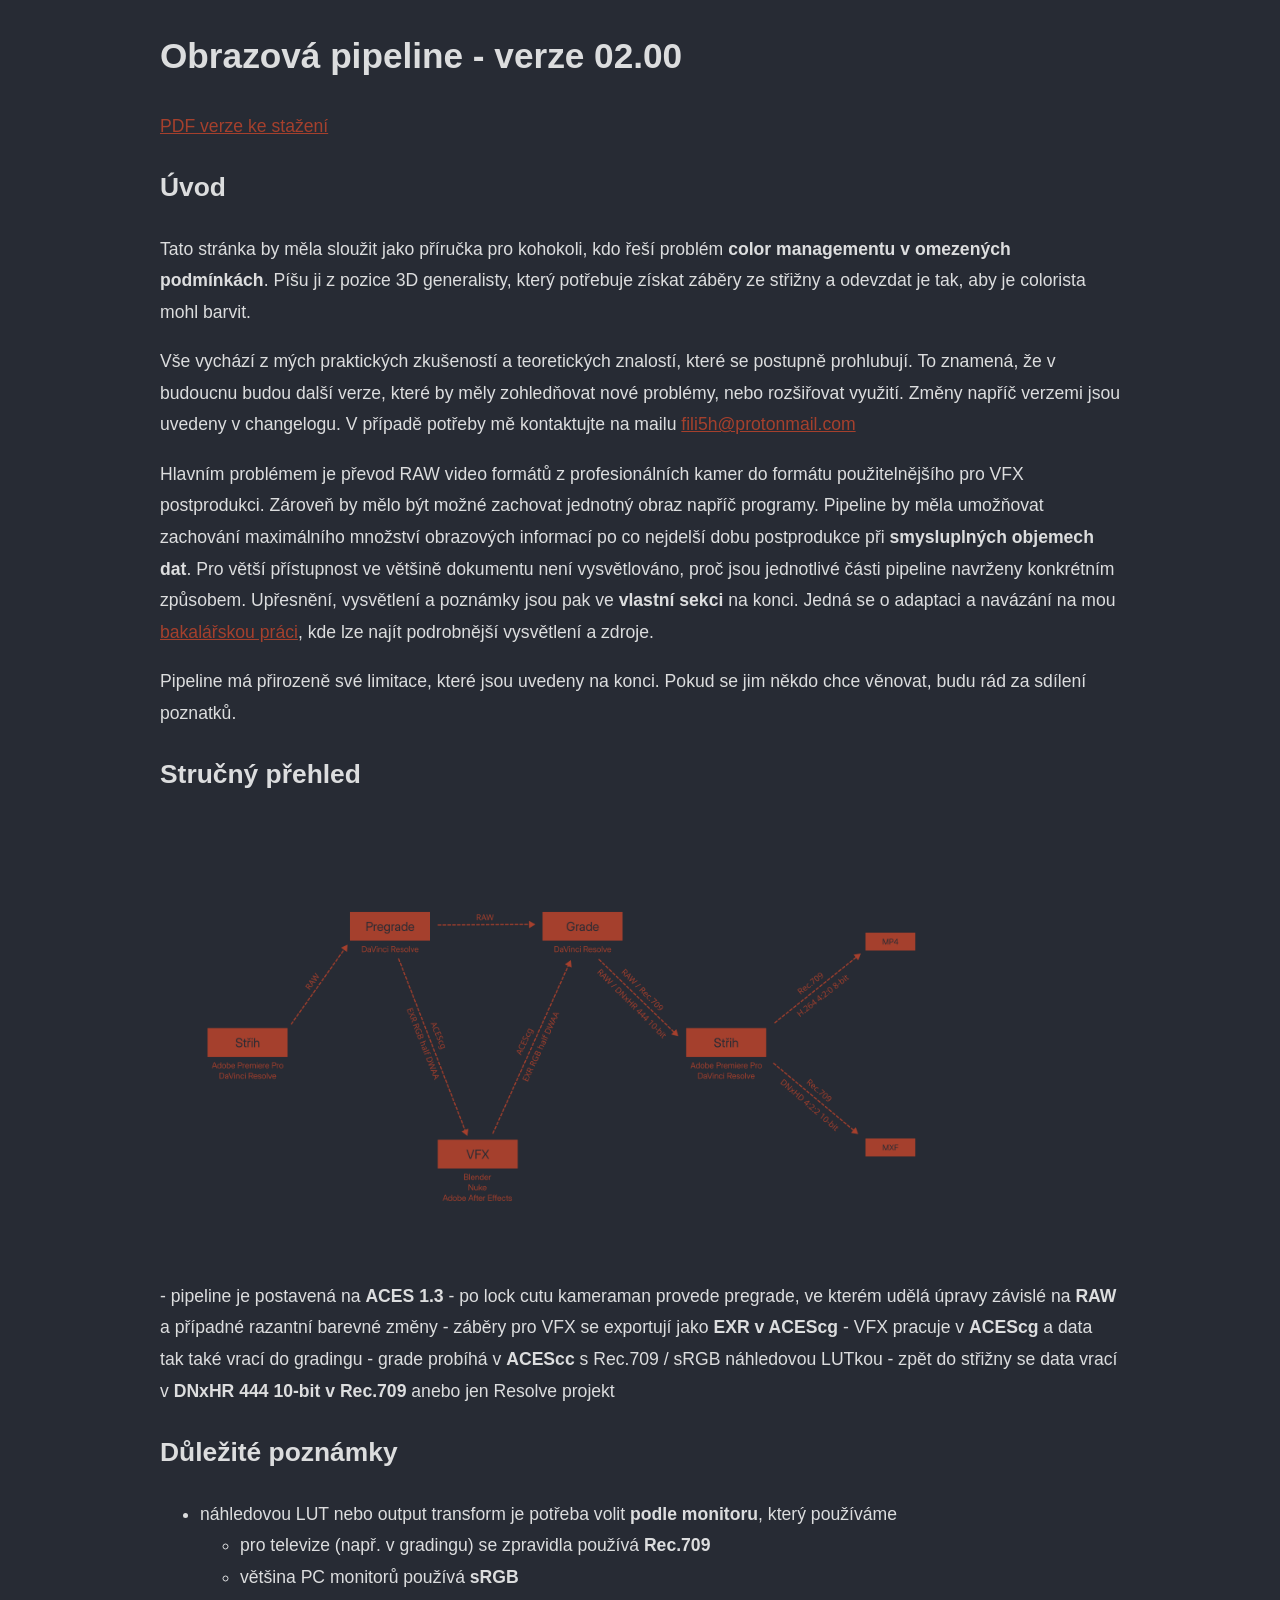
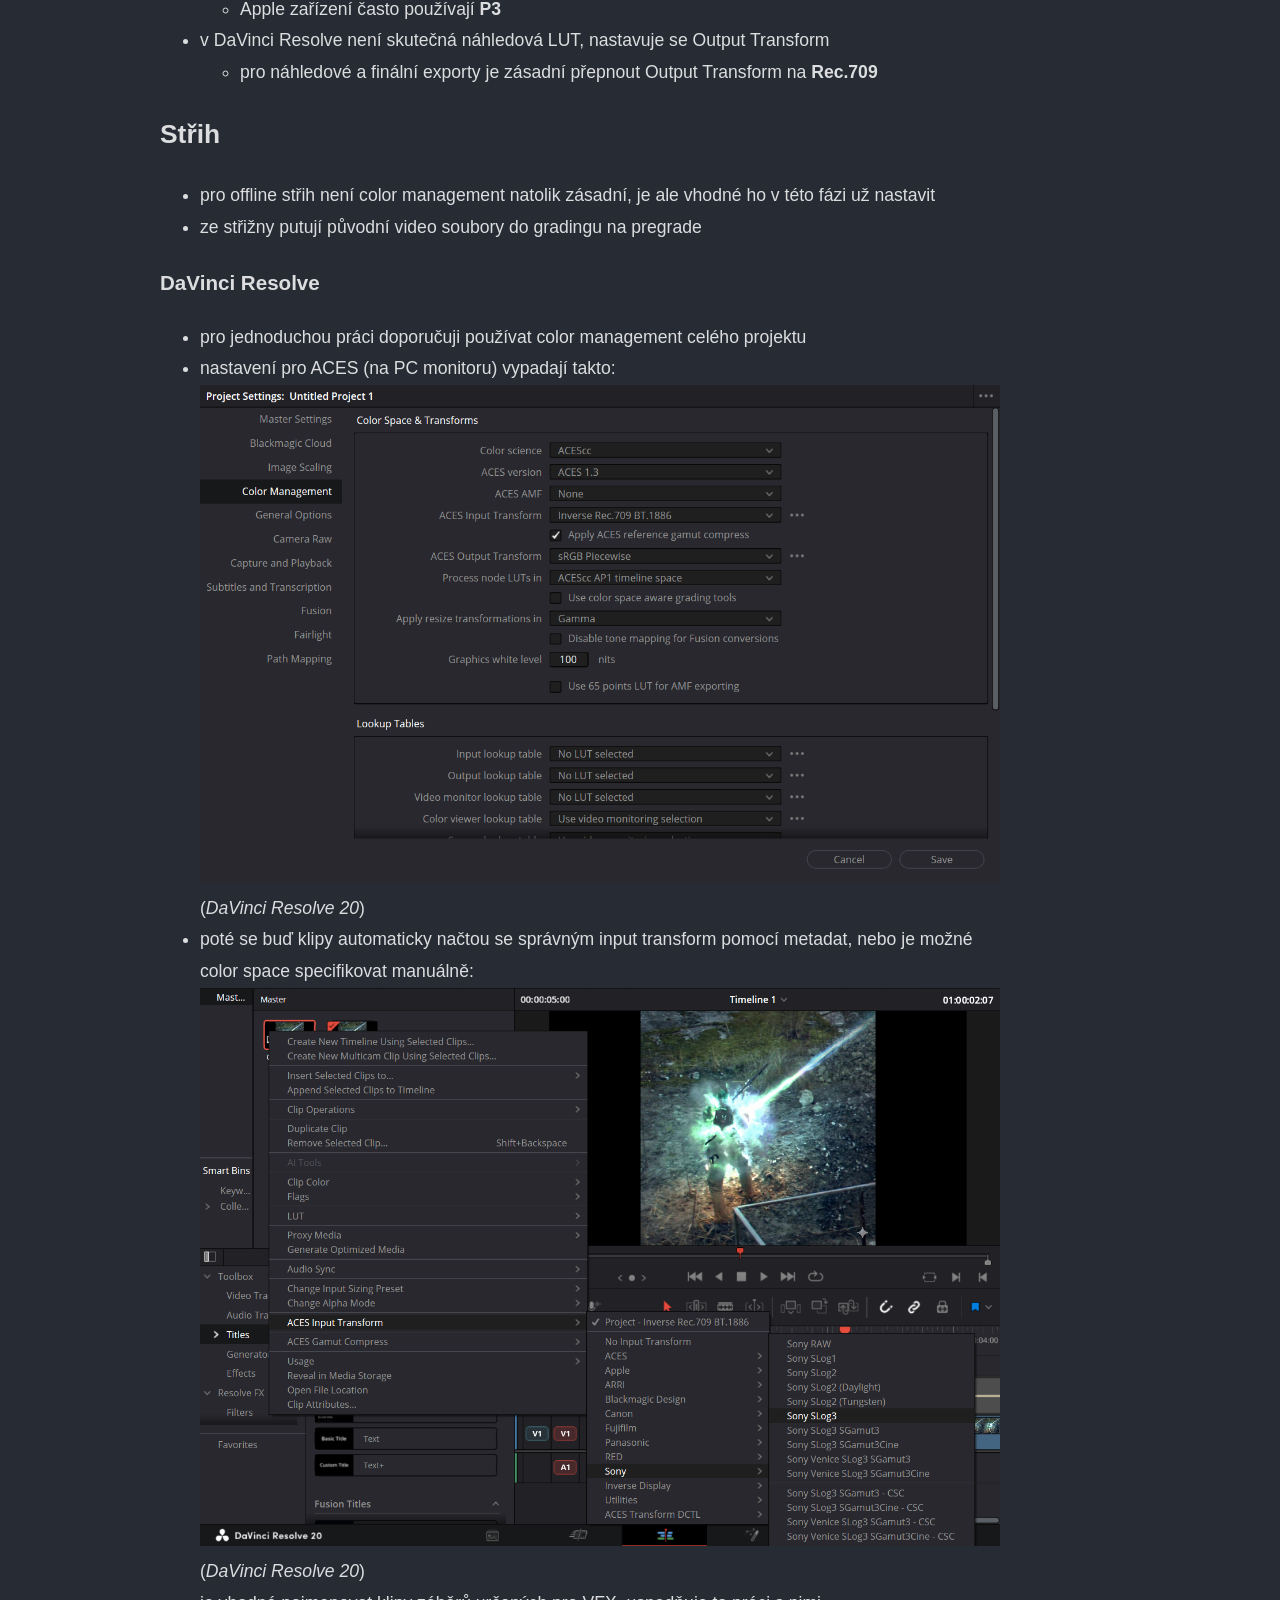
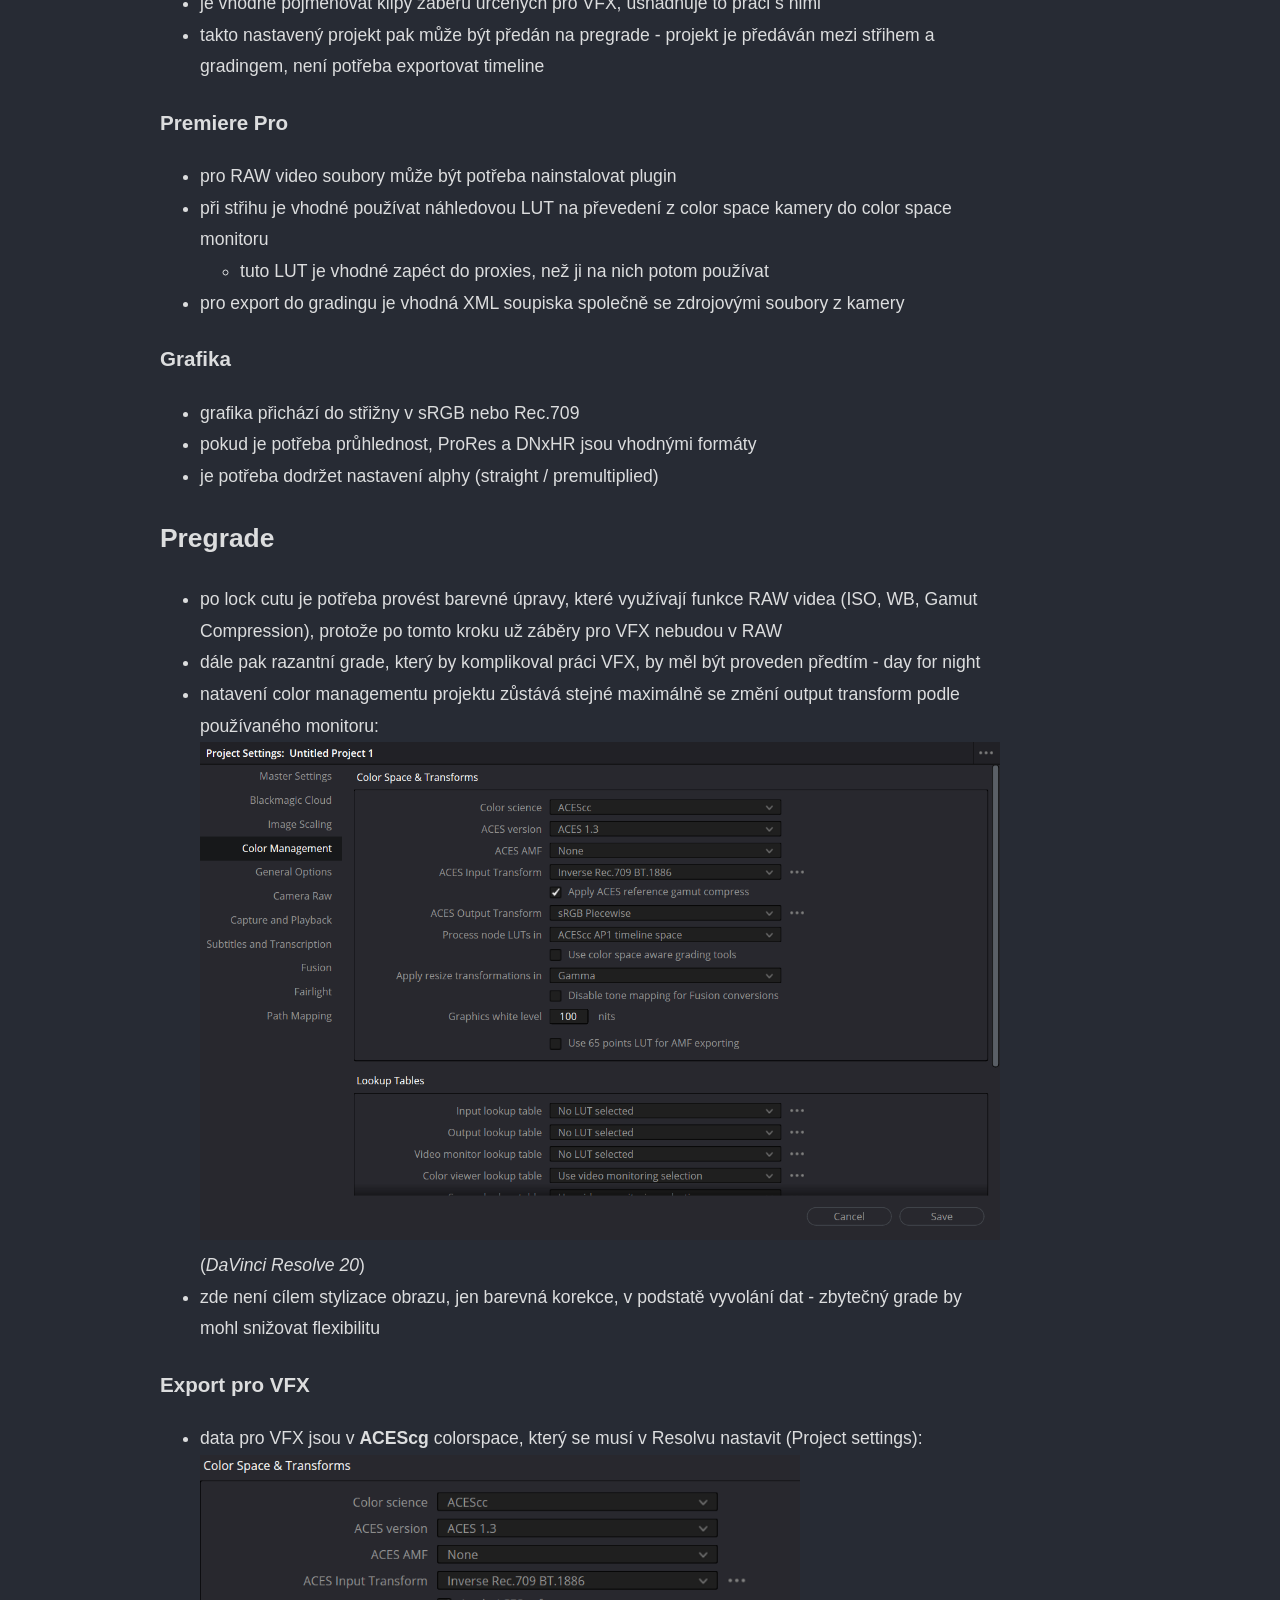
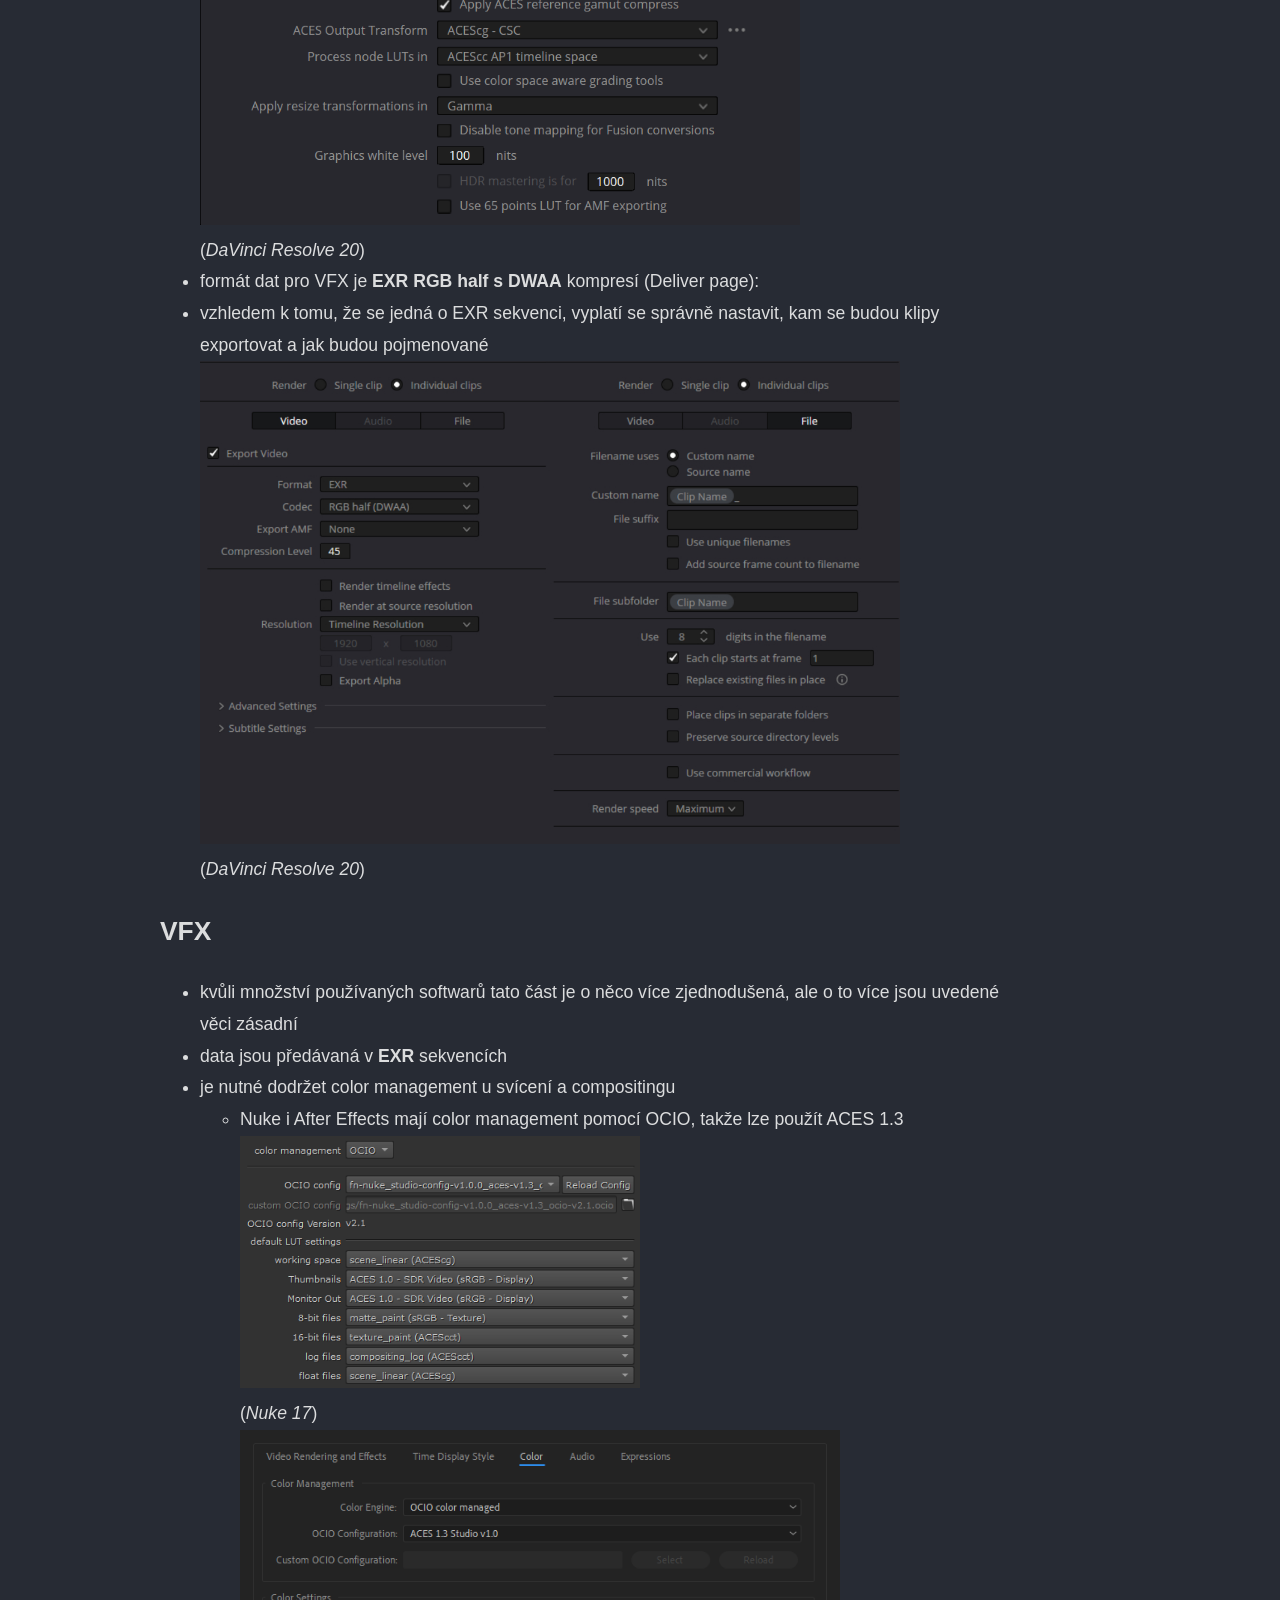
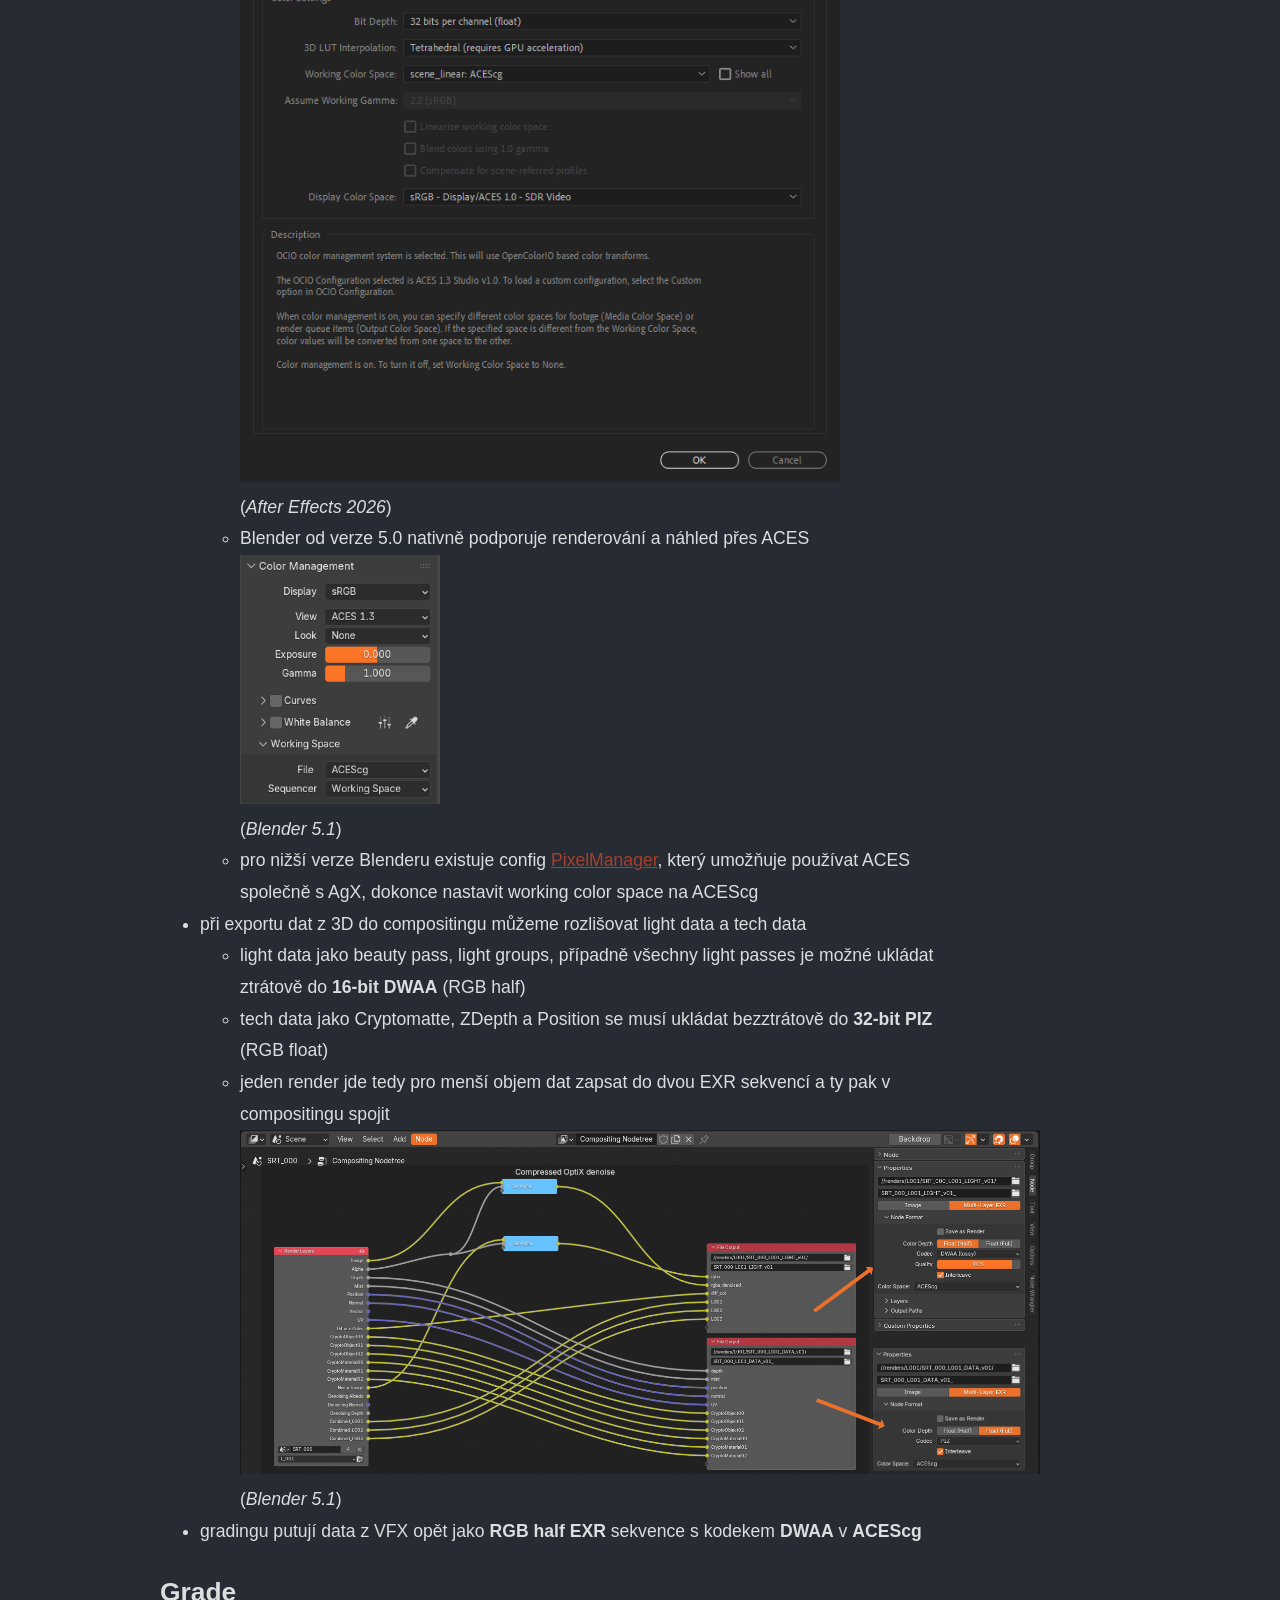
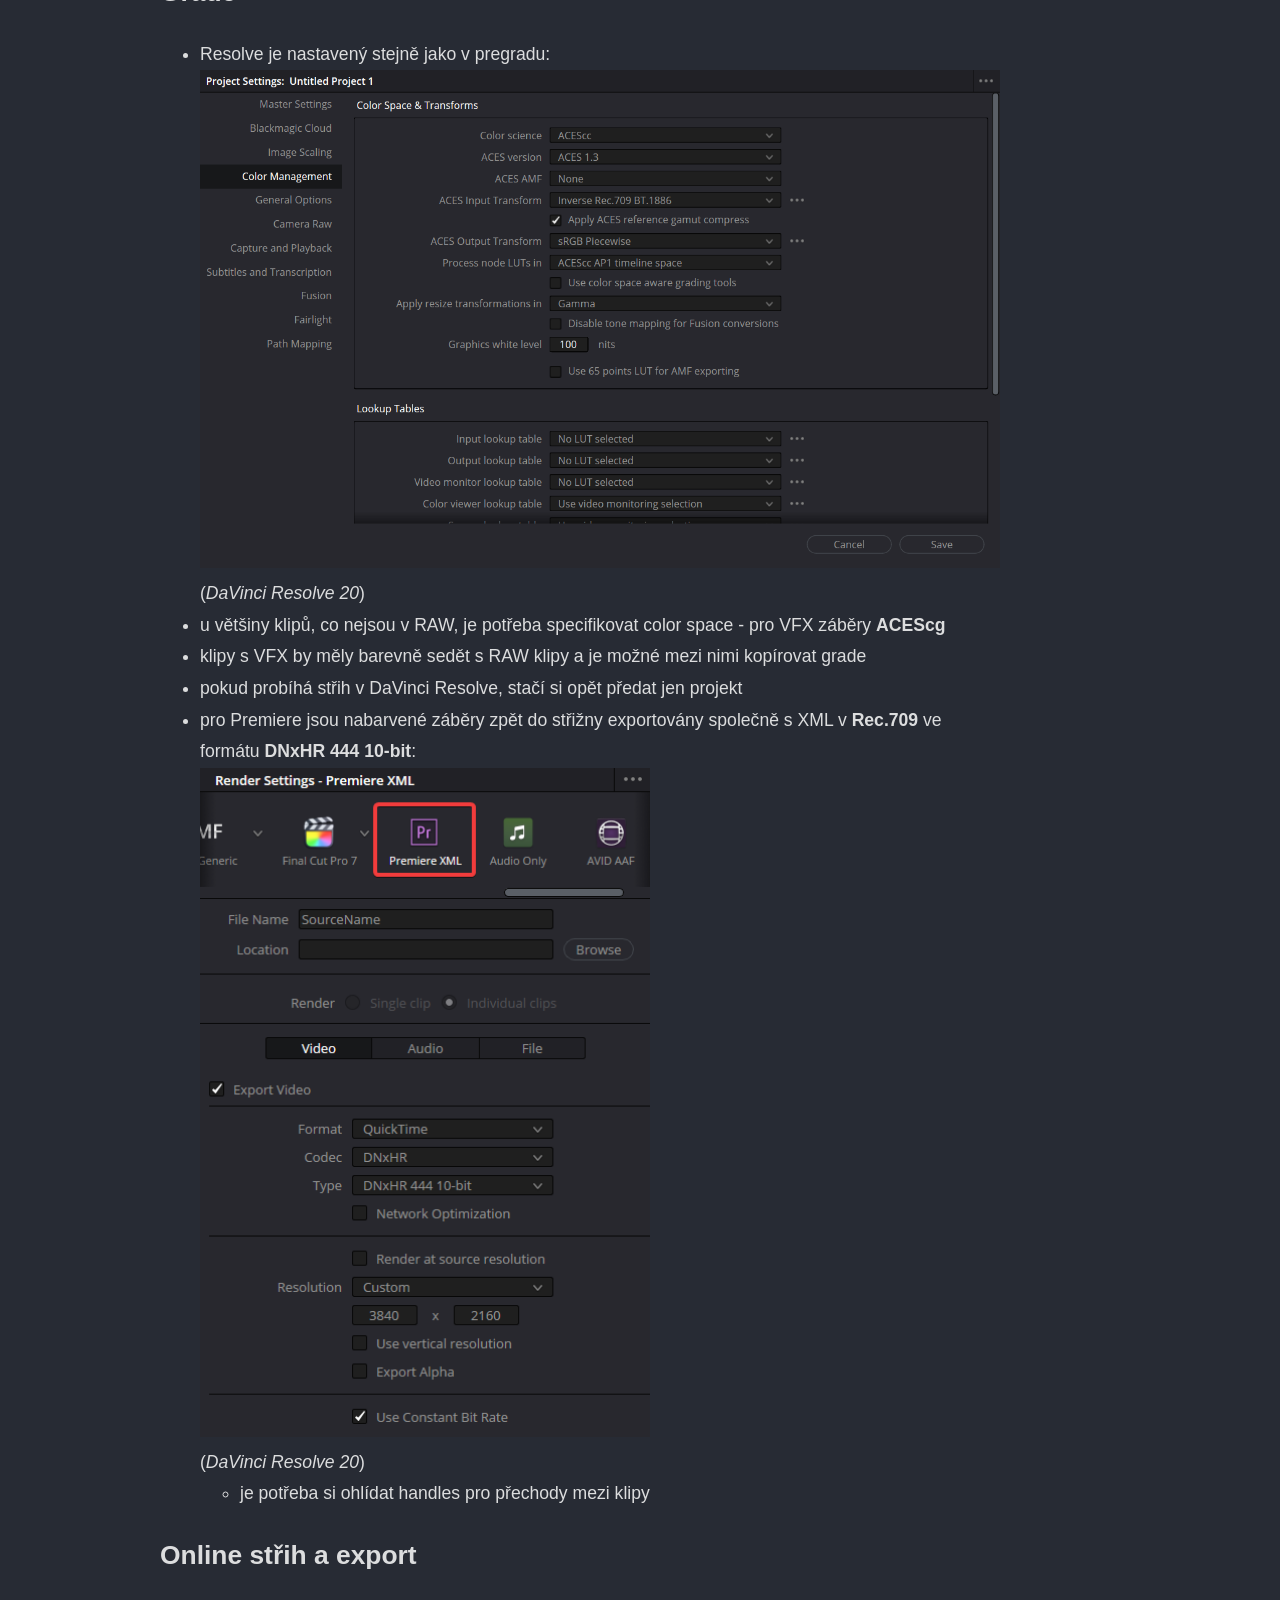
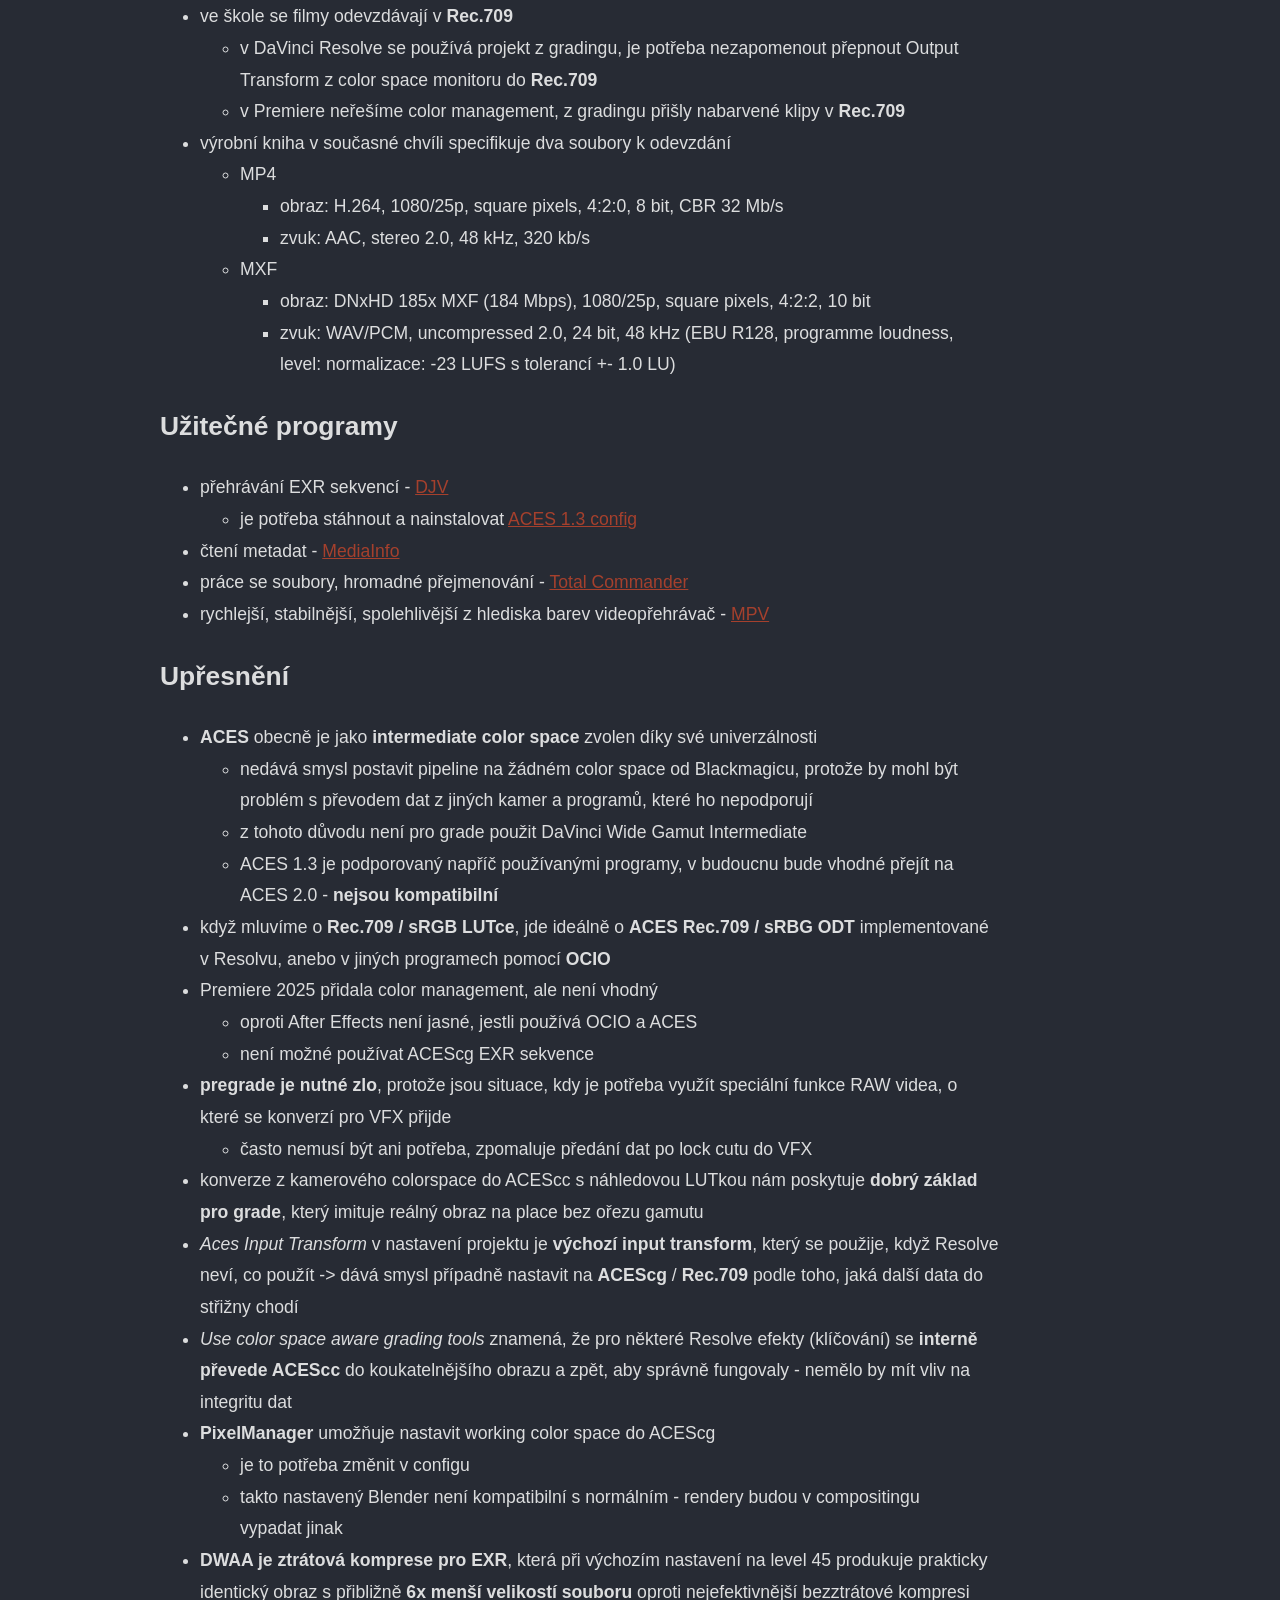
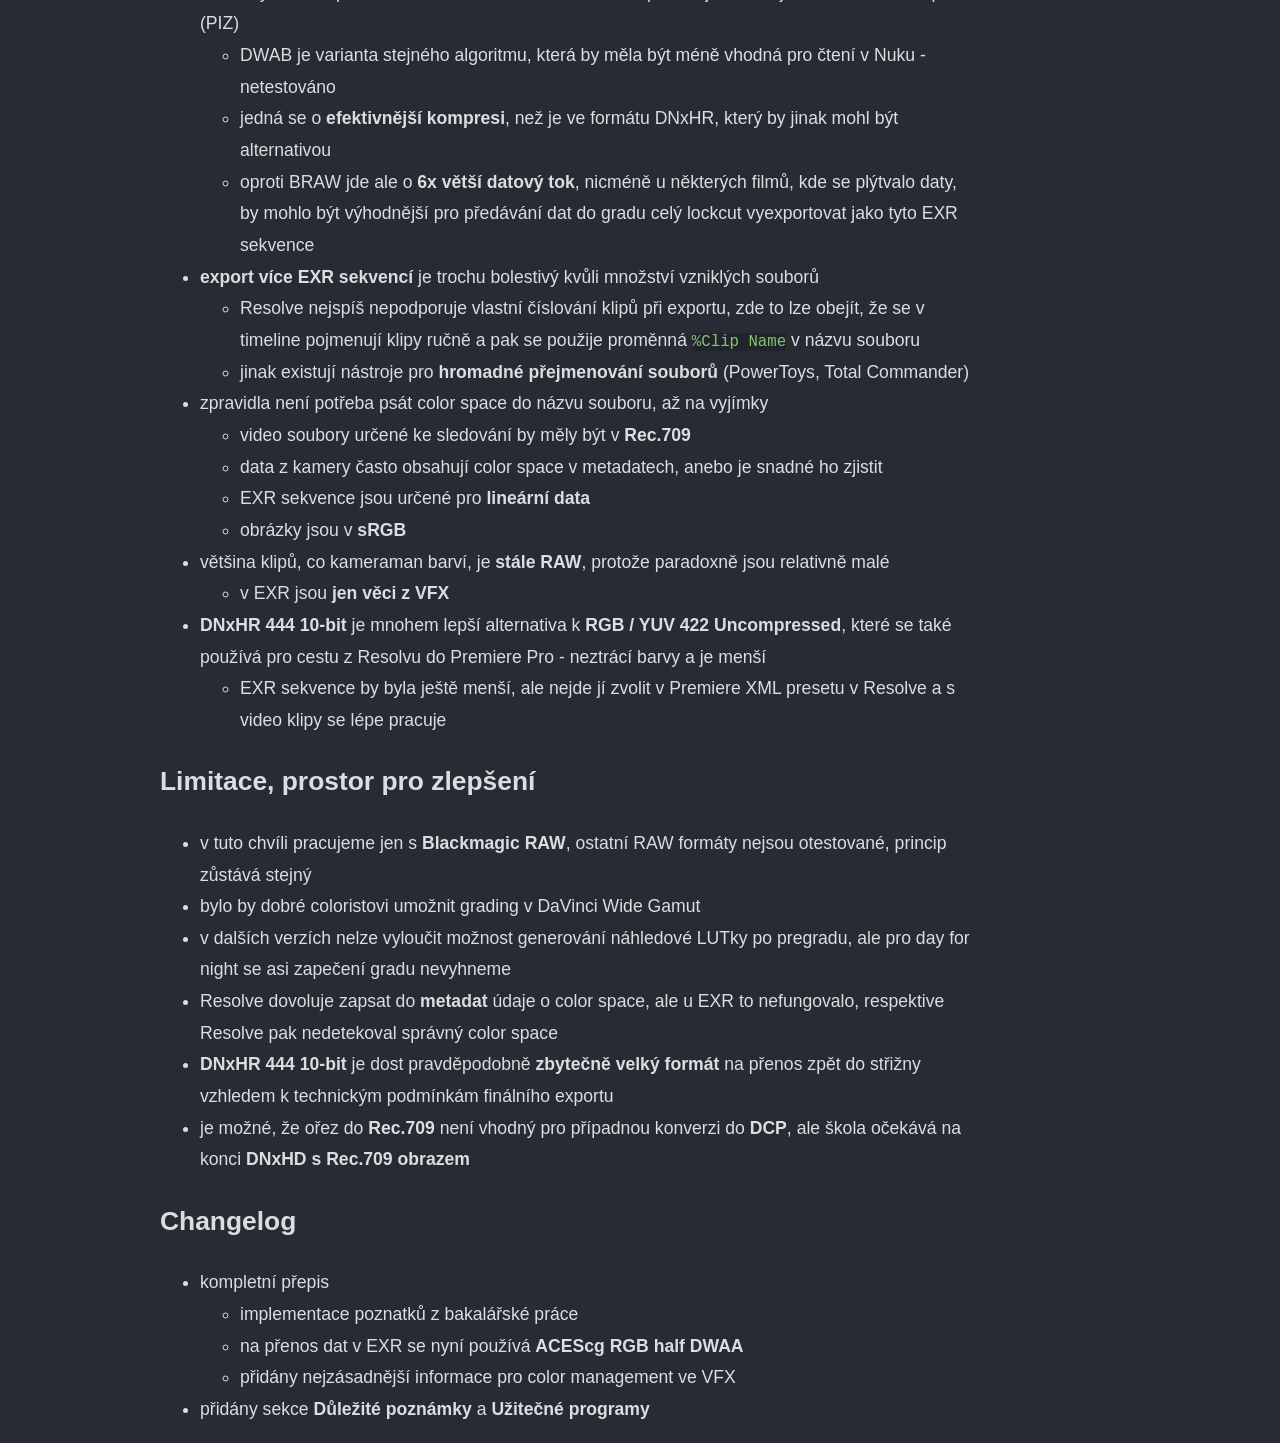
==== commit 03735515: "Verze 2.0 - stránka" ====
--- a/index.html
+++ b/index.html
@@ -1,141 +1,240 @@
 <!DOCTYPE html>
 <html>
 <head>
-<link rel="stylesheet" href="obsidian_atom.css">
+    <meta charset="UTF-8">
+    <title>Obrazová pipeline - verze 02.00</title>
+    <link rel="stylesheet" href="obsidian_atom.css">
 </head>
 
 <body>
-	<header>
-		<h1 id="obrazov-pipeline">Obrazová pipeline</h1>
-	</header>
+    <header>
+        <h1>Obrazová pipeline - verze 02.00</h1>
+    </header>
 
-	<section>
-		<h1 id="verze-01-01">Verze 01.01</h1>
-		<a href="https://github.com/FiliSh-m/Pipeline/blob/3bf83b726708ddc843bf0bcdc5da49745dd3568d/Obrazov%C3%A1%20pipeline%20-%20verze%2001.01.pdf">PDF verze ke stažení</a>
-		<h2 id="-vod">Úvod</h2>
-		<ul>
-			<li><em>vše vychází z mých vyvíjejících se znalostí o problematice, budou další verze</em> - Filip Šotola (<a href="mailto:fili5h@protonmail.com">fili5h@protonmail.com</a>)</li>
-			<li>změny oproti předešlé verzi jsou uvedeny v changelogu</li>
-			<li>limitace jsou uvedeny na konci, pokud se někomu chce některé problémy řešit, feel free to share</li>
-			<li>pro větší přístupnost jsou části tohoto dokumentu zjednodušené, tyto části jsou upřesněny ve <strong>vlastní sekci</strong></li>
-			<li>pipeline by měla umožňovat zachování maximálního množství obrazových informací po co nejdelší dobu postprodukce při <strong>smysluplných objemech dat</strong></li>
-			<li>hlavním problémem je převod RAW video dat do formátu, na kterém mohou probíhat VFX</li>
-			<li>pro color management je zvolený <strong>ACES</strong></li>
-		</ul>
-		<h3 id="stru-n-p-ehled">Stručný přehled</h3>
-		<p><img src="images/Color_pipeline_graph_v02.png" alt="Color_pipeline_graph_v02.png" width="800"></p>
-		<ul>
-			<li>po lock cutu kameraman provede pregrade, ve kterém udělá úpravy závislé na <strong>RAW</strong> a případné razantní barevné změny</li>
-			<li>záběry pro VFX se exportují jako <strong>EXR v ACEScc</strong></li>
-			<li>VFX si záběry linearizuje do <strong>ACEScg</strong> a odevzdává je zpět ve stejném formátu, jako dostalo</li>
-			<li>grade probíhá v <strong>ACEScc</strong> s Rec.709 náhledovou LUTkou</li>
-			<li>zpět do střižny se data vrací v <strong>DNxHR 444 10-bit v Rec.709</strong> společně s XML soupiskou</li>
-		</ul>
-		<h2 id="pregrade">Pregrade</h2>
-		<ul>
-			<li>po lock cutu je potřeba provést barevné úpravy, které využívají funkce RAW videa (Highlight Recovery), protože po tomto kroku, už záběry pro VFX nebudou v RAW</li>
-			<li>dále pak razantní grade, který by komplikoval práci VFX, by měl být proveden předtím - day to night</li>
-			<li>v tomto kroku už řešíme nastavení ACES v DaVinci Resolve, vypadá takto:
-			<img src="images/Pasted_image_20231025180301.png" alt="Pasted_image_20231025180301.png" width="600"></li>
-			<li>zde není cílem stylizace obrazu, jen barevná korekce - zbytečný grade by mohl snižovat flexibilitu</li>
-			<li>data pro VFX jsou v <strong>ACEScc</strong> colorspace, který se musí v Resolvu nastavit:
-			<img src="images/Pasted_image_20231025180833.png" alt="Pasted_image_20231025180833.png" width="600"></li>
-			<li>formát dat pro VFX je <strong>EXR RGB half s DWAA</strong> kompresí:
-			<img src="images/Pasted_image_20240219171423.png" alt="Pasted_image_20240219171423.png" width="400"></li>
-			<li>vzhledem k tomu, že se jedná o EXR sekvenci, vyplatí se správně nastavit, kam se budou klipy exportovat
-			<img src="images/Pasted_image_20240219171807.png" alt="Pasted_image_20240219171807.png" width="400"></li>
-		</ul>
-		<h2 id="vfx">VFX</h2>
-		<ul>
-			<li>pro linearizaci je vhodné převést na prostor <strong>ACEScg</strong>, který má stejný gamut jako ACEScc, ale lineární gammu
-			<ul>
-				<li>pokud se ACEScg z nějakého důvodu exportuje, musí se použít 32-bit formát aby se neořezaly světlé části</li>
-			</ul>
-			</li>
-			<li>na obraz se díváme <strong>skrz Rec.709</strong> color space transform</li>
-			<li>data pro grade jdou pak zase v <strong>EXR RGB half s DWAA</strong> kompresí v <strong>ACEScc</strong></li>
-		</ul>
-		<h2 id="grade">Grade</h2>
-		<ul>
-			<li>Resolve je nastavený stejně jako v pregradu:
-			<img src="images/Pasted_image_20231025180301.png" alt="Pasted_image_20231025180301.png" width="600"></li>
-			<li>u většiny klipů, co nejsou v RAW, je potřeba specifikovat color space, aby proběhla konverze do <strong>ACEScc</strong>:
-			<img src="images/Pasted_image_20231025203356.png" alt="Pasted_image_20231025203356.png" width="750"></li>
-			<li>grade opět probíhá pod <strong>Rec.709 LUTkou</strong></li>
-			<li>klipy s VFX by měly barevně sedět s RAW klipy a je možné mezi nimi kopírovat grade</li>
-			<li>nabarvené záběry zpět do střižny jsou exportovány společně s XML ve formátu <strong>DNxHR 444 10-bit</strong>:
-			<img src="images/Pasted_image_20231025204144.png" alt="Pasted_image_20231025204144.png" width="450"></li>
-		</ul>
-		<h2 id="skl-d-n-a-export">Skládání a export</h2>
-		<ul>
-			<li>nabarvené záběry jsou už se zapečeným <strong>Rec.709</strong>, ve kterém se ve škole odevzdávají filmy, není proto potřeba žádná barevná konverze</li>
-		</ul>
-		<h2 id="up-esn-n-">Upřesnění</h2>
-		<ul>
-			<li><strong>ACES</strong> obecně je jako <strong>intermediate color space</strong> zvolen díky své univerzálnosti
-			<ul>
-				<li>nedává smysl postavit pipeline na žádném color space od Blackmagicu, protože by mohl být problém s převodem dat z jiných kamer a programů, které ho nepodporují</li>
-				<li>z tohoto důvodu není pro grade použit DaVinci Wide Gamut Intermediate</li>
-			</ul>	
-			</li>
-			<li>když mluvíme o <strong>Rec.709 LUTce</strong>, jde ideálně o <strong>ACES Rec.709 ODT</strong> implementované v Resolvu, anebo v jiných programech pomocí <strong>OCIO</strong></li>
-			<li><strong>pregrade je nutné zlo</strong>, protože jsou situace, kdy je potřeba využít speciální funkce RAW videa, o které se konverzí pro VFX přijde
-			<ul>
-				<li>často nemusí být ani potřeba, zpomaluje předání dat po lock cutu do VFX</li>
-			</ul>
-			</li>
-			<li>konverze z kamerového colorspace do ACEScc s náhledem přes Rec.709 nám poskytuje <strong>dobrý základ pro grade</strong>, který imituje reálný obraz na place bez ořezu gamutu</li>
-			<li><em>Aces Input Transform</em> v nastavení projektu je <strong>výchozí input transform</strong>, který se použije, když Resolve neví, co použít -&gt; dává smysl případně nastavit na <strong>ACEScc</strong> / <strong>Rec.709</strong> podle toho, jaká další data do střižny chodí</li>
-			<li><em>Use color space aware grading tools</em> znamená, že pro některé Resolve efekty (klíčování) se <strong>interně převede ACEScc</strong> do koukatelnějšího obrazu a zpět, aby správně fungovaly - nemělo by mít vliv na integritu dat</li>
-			<li><strong>EXR half</strong> má dostatečnou bitovou hloubku <strong>(16-bit)</strong>, aby pokryl log bez ořezu světlých částí, proto do něj exportujeme ACEScc, který má <strong>logaritmickou gammu</strong></li>
-			<li><strong>DWAA je ztrátová komprese pro EXR</strong>, která při výchozím nastavení na level 45 produkuje prakticky identický obraz s přibližně <strong>6x menší velikostí souboru</strong> oproti nejefektivnější bezztrátové kompresi (PIZ)
-			<ul>
-				<li>DWAB je varianta stejného algoritmu, která by měla být méně vhodná pro čtení v Nuku - netestováno</li>
-				<li>jedná se o <strong>efektivnější kompresi</strong>, než je ve formátu DNxHR, který by jinak mohl být alternativou</li>
-				<li>oproti BRAW jde ale o <strong>6x větší datový tok</strong>, nicméně u některých filmů, kde se plýtvalo daty, by mohlo být výhodnější pro předávání dat do gradu celý lockcut vyexportovat jako tyto EXR sekvence</li>
-			</ul>
-			</li>
-			<li><strong>export více EXR sekvencí</strong> je trochu bolestivý kvůli množství vzniklých souborů
-			<ul>
-				<li>Resolve nejspíš nepodporuje vlastní číslování klipů při exportu, zde to lze obejít, že se v timeline pojmenují klipy ručně a pak se použije proměnná <code>%Clip Name</code> v názvu souboru</li>
-				<li>jinak existují nástroje pro <strong>hromadné přejmenování souborů</strong> (PowerToys, Total Commander)</li>
-			</ul>
-			</li>
-			<li>dobrý zvyk je psát <strong>color space do názvu souboru</strong>, některé programy z toho dokonce samy pak nastaví input transform</li>
-			<li><strong>linearizace ve VFX</strong> by se ve většině případů měla obejít bez reexportu EXR do <strong>ACEScg</strong> - děje se interně v compositing programu
-			<ul>
-				<li><strong>32-bit</strong> se obecně doporučuje <strong>pro lineární gammu</strong>, je ale možné, že pro méně přepálené záběry by stačilo 16-bit</li>
-			</ul>
-			</li>
-			<li>většina klipů, co kameraman barví, je <strong>stále RAW</strong>, protože paradoxně jsou relativně malé
-			<ul>
-				<li>v EXR jsou <strong>jen věci z VFX</strong></li>
-			</ul>
-			</li>
-			<li><strong>DNxHR 444 12-bit v Quicktime</strong> je mnohem lepší alternativa k <strong>RGB / YUV 422 Uncompressed</strong>, které se také používá pro cestu z Resolvu do Premiere Pro - neztrácí barvy a je menší
-			<ul>
-				<li>EXR sekvence by byla ještě menší, ale nejde jí zvolit v Premiere XML presetu v Resolve a s Quicktime klipy se lépe pracuje</li>
-			</ul>
-			</li>
-		</ul>
-		<h2 id="limitace-prostor-pro-zlep-en-">Limitace, prostor pro zlepšení</h2>
-		<ul>
-			<li>v tuto chvíli pracujeme jen s <strong>Blackmagic RAW</strong>, ostatní RAW formáty nejsou otestované</li>
-			<li>v dalších verzích nelze vyloučit možnost generování náhledové LUTky po pregradu, ale pro day to night se asi zapečení gradu nevyhneme</li>
-			<li>Resolve dovoluje zapsat do <strong>metadat</strong> údaje o barevném prostoru, ale u EXR to nefungovalo, respektive Resolve pak nedetekoval správný colorspace</li>
-			<li>pro správné chování CGI v gradu bude nejspíš potřeba zprovoznit <strong>wide gamut render</strong> v Blenderu</li>
-			<li>obecně je potřeba prověřit, jak se různé compositing programy chovají k barvám, aby u VFX nedošlo ke ztrátě</li>
-			<li><strong>DNxHR 444 10-bit</strong> je dost pravděpodobně <strong>zbytečně velký formát</strong> na přenos zpět do střižny vzhledem k technickým podmínkám finálního exportu</li>
-			<li>je možné, že ořez do <strong>Rec.709</strong> není vhodný pro případnou konverzi do <strong>DCP</strong>, ale škola očekává na konci <strong>DNxHD s Rec.709 obrazem</strong></li>
-		</ul>
-		<h2 id="changelog">Changelog</h2>
-		<ul>
-			<li>komprese dat pro VFX změněna z DWAB na DWAA</li>
-			<li>colorspace se nyní udává v názvu souboru před číslo framu, ne do suffixu, aby nebyl problém s detekcí sekvence některými programy (DJV)</li>
-		</ul>
-	</section>
-	
-	<footer>
-	
-	</footer>
-</body>+    <section>
+        
+<p><a href="https://github.com/FiliSh-m/Pipeline/blob/06cddd8b3224b6ea7f9569927f970051a8e3fde3/Obrazov%C3%A1%20pipeline%20-%20verze%2002.00.pdf">PDF verze ke stažení</a></p>
+<h2>Úvod</h2>
+<p>Tato stránka by měla sloužit jako příručka pro kohokoli, kdo řeší problém <strong>color managementu v omezených podmínkách</strong>. Píšu ji z pozice 3D generalisty, který potřebuje získat záběry ze střižny a odevzdat je tak, aby je colorista mohl barvit.</p>
+<p>Vše vychází z mých praktických zkušeností a teoretických znalostí, které se postupně prohlubují. To znamená, že v budoucnu budou další verze, které by měly zohledňovat nové problémy, nebo rozšiřovat využití. Změny napříč verzemi jsou uvedeny v changelogu. V případě potřeby mě kontaktujte na mailu <a href="mailto:fili5h@protonmail.com">fili5h@protonmail.com</a></p>
+<p>Hlavním problémem je převod RAW video formátů z profesionálních kamer do formátu použitelnějšího pro VFX postprodukci. Zároveň by mělo být možné zachovat jednotný obraz napříč programy. Pipeline by měla umožňovat zachování maximálního množství obrazových informací po co nejdelší dobu postprodukce při <strong>smysluplných objemech dat</strong>. Pro větší přístupnost ve většině dokumentu není vysvětlováno, proč jsou jednotlivé části pipeline navrženy konkrétním způsobem. Upřesnění, vysvětlení a poznámky jsou pak ve <strong>vlastní sekci</strong> na konci. Jedná se o adaptaci a navázání na mou <a href="http://hdl.handle.net/10563/10039">bakalářskou práci</a>, kde lze najít podrobnější vysvětlení a zdroje.</p>
+<p>Pipeline má přirozeně své limitace, které jsou uvedeny na konci. Pokud se jim někdo chce věnovat, budu rád za sdílení poznatků.</p>
+<h2>Stručný přehled</h2>
+<p><img src="images/Color_pipeline_graph_v20.png" width="800">
+- pipeline je postavená na <strong>ACES 1.3</strong> 
+- po lock cutu kameraman provede pregrade, ve kterém udělá úpravy závislé na <strong>RAW</strong> a případné razantní barevné změny
+- záběry pro VFX se exportují jako <strong>EXR v ACEScg</strong>
+- VFX pracuje v <strong>ACEScg</strong> a data tak také vrací do gradingu
+- grade probíhá v <strong>ACEScc</strong> s Rec.709 / sRGB náhledovou LUTkou
+- zpět do střižny se data vrací v <strong>DNxHR 444 10-bit v Rec.709</strong> anebo jen Resolve projekt</p>
+<h2>Důležité poznámky</h2>
+<ul>
+<li>náhledovou LUT nebo output transform je potřeba volit <strong>podle monitoru</strong>, který používáme<ul>
+<li>pro televize (např. v gradingu) se zpravidla používá <strong>Rec.709</strong></li>
+<li>většina PC monitorů používá <strong>sRGB</strong></li>
+<li>Apple zařízení často používají <strong>P3</strong></li>
+</ul>
+</li>
+<li>v DaVinci Resolve není skutečná náhledová LUT, nastavuje se Output Transform<ul>
+<li>pro náhledové a finální exporty je zásadní přepnout Output Transform na <strong>Rec.709</strong> </li>
+</ul>
+</li>
+</ul>
+<h2>Střih</h2>
+<ul>
+<li>pro offline střih není color management natolik zásadní, je ale vhodné ho v této fázi už nastavit</li>
+<li>ze střižny putují původní video soubory do gradingu na pregrade</li>
+</ul>
+<h3>DaVinci Resolve</h3>
+<ul>
+<li>pro jednoduchou práci doporučuji používat color management celého projektu</li>
+<li>nastavení pro ACES (na PC monitoru) vypadají takto:
+  <img src="images/Project_settings_v20.png" width="800">
+(<em>DaVinci Resolve 20</em>)</li>
+<li>poté se buď klipy automaticky načtou se správným input transform pomocí metadat, nebo je možné color space specifikovat manuálně:
+  <img src="images/Resolve_IDT_log_v20.png" width="800">
+(<em>DaVinci Resolve 20</em>)</li>
+<li>je vhodné pojmenovat klipy záběrů určených pro VFX, usnadňuje to práci s nimi</li>
+<li>takto nastavený projekt pak může být předán na pregrade - projekt je předáván mezi střihem a gradingem, není potřeba exportovat timeline</li>
+</ul>
+<h3>Premiere Pro</h3>
+<ul>
+<li>pro RAW video soubory může být potřeba nainstalovat plugin</li>
+<li>při střihu je vhodné používat náhledovou LUT na převedení z color space kamery do color space monitoru<ul>
+<li>tuto LUT je vhodné zapéct do proxies, než ji na nich potom používat</li>
+</ul>
+</li>
+<li>pro export do gradingu je vhodná XML soupiska společně se zdrojovými soubory z kamery</li>
+</ul>
+<h3>Grafika</h3>
+<ul>
+<li>grafika přichází do střižny v sRGB nebo Rec.709</li>
+<li>pokud je potřeba průhlednost, ProRes a DNxHR jsou vhodnými formáty</li>
+<li>je potřeba dodržet nastavení alphy (straight / premultiplied)</li>
+</ul>
+<h2>Pregrade</h2>
+<ul>
+<li>po lock cutu je potřeba provést barevné úpravy, které využívají funkce RAW videa (ISO, WB, Gamut Compression), protože po tomto kroku už záběry pro VFX nebudou v RAW</li>
+<li>dále pak razantní grade, který by komplikoval práci VFX, by měl být proveden předtím - day for night</li>
+<li>natavení color managementu projektu zůstává stejné maximálně se změní output transform podle používaného monitoru:
+  <img src="images/Project_settings_v20.png" width="800">
+(<em>DaVinci Resolve 20</em>)</li>
+<li>zde není cílem stylizace obrazu, jen barevná korekce, v podstatě vyvolání dat - zbytečný grade by mohl snižovat flexibilitu</li>
+</ul>
+<h3>Export pro VFX</h3>
+<ul>
+<li>data pro VFX jsou v <strong>ACEScg</strong> colorspace, který se musí v Resolvu nastavit (Project settings):
+  <img src="images/Pregrade_export_VFX_v20.png" width="600">
+(<em>DaVinci Resolve 20</em>)</li>
+<li>formát dat pro VFX je <strong>EXR RGB half s DWAA</strong> kompresí (Deliver page):</li>
+<li>vzhledem k tomu, že se jedná o EXR sekvenci, vyplatí se správně nastavit, kam se budou klipy exportovat a jak budou pojmenované
+  <img src="images/Pregrade_export_VFX_deliver_v20.png" width="700">
+(<em>DaVinci Resolve 20</em>)</li>
+</ul>
+<h2>VFX</h2>
+<ul>
+<li>kvůli množství používaných softwarů tato část je o něco více zjednodušená, ale o to více jsou uvedené věci zásadní</li>
+<li>data jsou předávaná v <strong>EXR</strong> sekvencích</li>
+<li>je nutné dodržet color management u svícení a compositingu<ul>
+<li>Nuke i After Effects mají color management pomocí OCIO, takže lze použít ACES 1.3
+<img src="images/Nuke_settings_v20.png" width="400">
+(<em>Nuke 17</em>)
+<img src="images/AE_settings_v20.png" width="600">
+(<em>After Effects 2026</em>)</li>
+<li>Blender od verze 5.0 nativně podporuje renderování a náhled přes ACES
+<img src="images/Blender_50_config_v20.png" width="200">
+(<em>Blender 5.1</em>)</li>
+<li>pro nižší verze Blenderu existuje config <a href="https://github.com/Joegenco/PixelManager">PixelManager</a>, který umožňuje používat ACES společně s AgX, dokonce nastavit working color space na ACEScg</li>
+</ul>
+</li>
+<li>při exportu dat z 3D do compositingu můžeme rozlišovat light data a tech data<ul>
+<li>light data jako beauty pass, light groups, případně všechny light passes je možné ukládat ztrátově do <strong>16-bit DWAA</strong> (RGB half)</li>
+<li>tech data jako Cryptomatte, ZDepth a Position se musí ukládat bezztrátově do <strong>32-bit PIZ</strong> (RGB float)</li>
+<li>jeden render jde tedy pro menší objem dat zapsat do dvou EXR sekvencí a ty pak v compositingu spojit
+<img src="images/Blender_compositing_v20.png" width="800">
+(<em>Blender 5.1</em>)</li>
+</ul>
+</li>
+<li>gradingu putují data z VFX opět jako <strong>RGB half EXR</strong> sekvence s kodekem <strong>DWAA</strong> v <strong>ACEScg</strong></li>
+</ul>
+<h2>Grade</h2>
+<ul>
+<li>Resolve je nastavený stejně jako v pregradu:
+  <img src="images/Project_settings_v20.png" width="800">
+(<em>DaVinci Resolve 20</em>)</li>
+<li>u většiny klipů, co nejsou v RAW, je potřeba specifikovat color space - pro VFX záběry <strong>ACEScg</strong></li>
+<li>klipy s VFX by měly barevně sedět s RAW klipy a je možné mezi nimi kopírovat grade</li>
+<li>pokud probíhá střih v DaVinci Resolve, stačí si opět předat jen projekt</li>
+<li>pro Premiere jsou nabarvené záběry zpět do střižny exportovány společně s XML v <strong>Rec.709</strong> ve formátu <strong>DNxHR 444 10-bit</strong>:
+  <img src="images/Pasted_image_20231025204144.png" width="450">
+(<em>DaVinci Resolve 20</em>)<ul>
+<li>je potřeba si ohlídat handles pro přechody mezi klipy</li>
+</ul>
+</li>
+</ul>
+<h2>Online střih a export</h2>
+<ul>
+<li>ve škole se filmy odevzdávají v <strong>Rec.709</strong><ul>
+<li>v DaVinci Resolve se používá projekt z gradingu, je potřeba nezapomenout přepnout Output Transform z color space monitoru do <strong>Rec.709</strong></li>
+<li>v Premiere neřešíme color management, z gradingu přišly nabarvené klipy v <strong>Rec.709</strong></li>
+</ul>
+</li>
+<li>výrobní kniha v současné chvíli specifikuje dva soubory k odevzdání<ul>
+<li>MP4<ul>
+<li>obraz: H.264, 1080/25p, square pixels, 4:2:0, 8 bit, CBR 32 Mb/s</li>
+<li>zvuk: AAC, stereo 2.0, 48 kHz, 320 kb/s</li>
+</ul>
+</li>
+<li>MXF<ul>
+<li>obraz: DNxHD 185x MXF (184 Mbps), 1080/25p, square pixels, 4:2:2, 10 bit</li>
+<li>zvuk: WAV/PCM, uncompressed 2.0, 24 bit, 48 kHz (EBU R128, programme loudness, level: normalizace: -23 LUFS s tolerancí +- 1.0 LU)</li>
+</ul>
+</li>
+</ul>
+</li>
+</ul>
+<h2>Užitečné programy</h2>
+<ul>
+<li>přehrávání EXR sekvencí - <a href="https://grizzlypeak3d.github.io/DJV/">DJV</a><ul>
+<li>je potřeba stáhnout a nainstalovat <a href="https://github.com/AcademySoftwareFoundation/OpenColorIO-Config-ACES/releases/tag/v1.0.0">ACES 1.3 config</a></li>
+</ul>
+</li>
+<li>čtení metadat - <a href="https://mediaarea.net/en/MediaInfo/Download">MediaInfo</a></li>
+<li>práce se soubory, hromadné přejmenování - <a href="https://www.ghisler.com/download.htm">Total Commander</a></li>
+<li>rychlejší, stabilnější, spolehlivější z hlediska barev videopřehrávač - <a href="https://mpv.io/installation/">MPV</a></li>
+</ul>
+<h2>Upřesnění</h2>
+<ul>
+<li><strong>ACES</strong> obecně je jako <strong>intermediate color space</strong> zvolen díky své univerzálnosti<ul>
+<li>nedává smysl postavit pipeline na žádném color space od Blackmagicu, protože by mohl být problém s převodem dat z jiných kamer a programů, které ho nepodporují</li>
+<li>z tohoto důvodu není pro grade použit DaVinci Wide Gamut Intermediate</li>
+<li>ACES 1.3 je podporovaný napříč používanými programy, v budoucnu bude vhodné přejít na ACES 2.0 - <strong>nejsou kompatibilní</strong></li>
+</ul>
+</li>
+<li>když mluvíme o <strong>Rec.709 / sRGB LUTce</strong>, jde ideálně o <strong>ACES Rec.709 / sRBG ODT</strong> implementované v Resolvu, anebo v jiných programech pomocí <strong>OCIO</strong></li>
+<li>Premiere 2025 přidala color management, ale není vhodný<ul>
+<li>oproti After Effects není jasné, jestli používá OCIO a ACES</li>
+<li>není možné používat ACEScg EXR sekvence</li>
+</ul>
+</li>
+<li><strong>pregrade je nutné zlo</strong>, protože jsou situace, kdy je potřeba využít speciální funkce RAW videa, o které se konverzí pro VFX přijde<ul>
+<li>často nemusí být ani potřeba, zpomaluje předání dat po lock cutu do VFX</li>
+</ul>
+</li>
+<li>konverze z kamerového colorspace do ACEScc s náhledovou LUTkou nám poskytuje <strong>dobrý základ pro grade</strong>, který imituje reálný obraz na place bez ořezu gamutu</li>
+<li><em>Aces Input Transform</em> v nastavení projektu je <strong>výchozí input transform</strong>, který se použije, když Resolve neví, co použít -&gt; dává smysl případně nastavit na <strong>ACEScg</strong> / <strong>Rec.709</strong> podle toho, jaká další data do střižny chodí</li>
+<li><em>Use color space aware grading tools</em> znamená, že pro některé Resolve efekty (klíčování) se <strong>interně převede ACEScc</strong> do koukatelnějšího obrazu a zpět, aby správně fungovaly - nemělo by mít vliv na integritu dat</li>
+<li><strong>PixelManager</strong> umožňuje nastavit working color space do ACEScg<ul>
+<li>je to potřeba změnit v configu</li>
+<li>takto nastavený Blender není kompatibilní s normálním - rendery budou v compositingu vypadat jinak</li>
+</ul>
+</li>
+<li><strong>DWAA je ztrátová komprese pro EXR</strong>, která při výchozím nastavení na level 45 produkuje prakticky identický obraz s přibližně <strong>6x menší velikostí souboru</strong> oproti nejefektivnější bezztrátové kompresi (PIZ)<ul>
+<li>DWAB je varianta stejného algoritmu, která by měla být méně vhodná pro čtení v Nuku - netestováno</li>
+<li>jedná se o <strong>efektivnější kompresi</strong>, než je ve formátu DNxHR, který by jinak mohl být alternativou</li>
+<li>oproti BRAW jde ale o <strong>6x větší datový tok</strong>, nicméně u některých filmů, kde se plýtvalo daty, by mohlo být výhodnější pro předávání dat do gradu celý lockcut vyexportovat jako tyto EXR sekvence</li>
+</ul>
+</li>
+<li><strong>export více EXR sekvencí</strong> je trochu bolestivý kvůli množství vzniklých souborů<ul>
+<li>Resolve nejspíš nepodporuje vlastní číslování klipů při exportu, zde to lze obejít, že se v timeline pojmenují klipy ručně a pak se použije proměnná <code>%Clip Name</code> v názvu souboru</li>
+<li>jinak existují nástroje pro <strong>hromadné přejmenování souborů</strong> (PowerToys, Total Commander)</li>
+</ul>
+</li>
+<li>zpravidla není potřeba psát color space do názvu souboru, až na vyjímky<ul>
+<li>video soubory určené ke sledování by měly být v <strong>Rec.709</strong></li>
+<li>data z kamery často obsahují color space v metadatech, anebo je snadné ho zjistit</li>
+<li>EXR sekvence jsou určené pro <strong>lineární data</strong></li>
+<li>obrázky jsou v <strong>sRGB</strong></li>
+</ul>
+</li>
+<li>většina klipů, co kameraman barví, je <strong>stále RAW</strong>, protože paradoxně jsou relativně malé<ul>
+<li>v EXR jsou <strong>jen věci z VFX</strong></li>
+</ul>
+</li>
+<li><strong>DNxHR 444 10-bit</strong> je mnohem lepší alternativa k <strong>RGB / YUV 422 Uncompressed</strong>, které se také používá pro cestu z Resolvu do Premiere Pro - neztrácí barvy a je menší<ul>
+<li>EXR sekvence by byla ještě menší, ale nejde jí zvolit v Premiere XML presetu v Resolve a s video klipy se lépe pracuje</li>
+</ul>
+</li>
+</ul>
+<h2>Limitace, prostor pro zlepšení</h2>
+<ul>
+<li>v tuto chvíli pracujeme jen s <strong>Blackmagic RAW</strong>, ostatní RAW formáty nejsou otestované, princip zůstává stejný</li>
+<li>bylo by dobré coloristovi umožnit grading v DaVinci Wide Gamut</li>
+<li>v dalších verzích nelze vyloučit možnost generování náhledové LUTky po pregradu, ale pro day for night se asi zapečení gradu nevyhneme</li>
+<li>Resolve dovoluje zapsat do <strong>metadat</strong> údaje o color space, ale u EXR to nefungovalo, respektive Resolve pak nedetekoval správný color space</li>
+<li><strong>DNxHR 444 10-bit</strong> je dost pravděpodobně <strong>zbytečně velký formát</strong> na přenos zpět do střižny vzhledem k technickým podmínkám finálního exportu</li>
+<li>je možné, že ořez do <strong>Rec.709</strong> není vhodný pro případnou konverzi do <strong>DCP</strong>, ale škola očekává na konci <strong>DNxHD s Rec.709 obrazem</strong></li>
+</ul>
+<h2>Changelog</h2>
+<ul>
+<li>kompletní přepis<ul>
+<li>implementace poznatků z bakalářské práce</li>
+<li>na přenos dat v EXR se nyní používá <strong>ACEScg RGB half DWAA</strong></li>
+<li>přidány nejzásadnější informace pro color management ve VFX</li>
+</ul>
+</li>
+<li>přidány sekce <strong>Důležité poznámky</strong> a <strong>Užitečné programy</strong></li>
+</ul>
+    </section>
+</body>
+</html>
--- a/obsidian_atom.css
+++ b/obsidian_atom.css
@@ -15,11 +15,15 @@
 	}
 }
 
+a {
+	color: #a5402d;
+}
 
 li {
 	max-width: 800px;
     /* float: left; */
     margin-right: 20px;
+}
 
 img {
 	display: block;
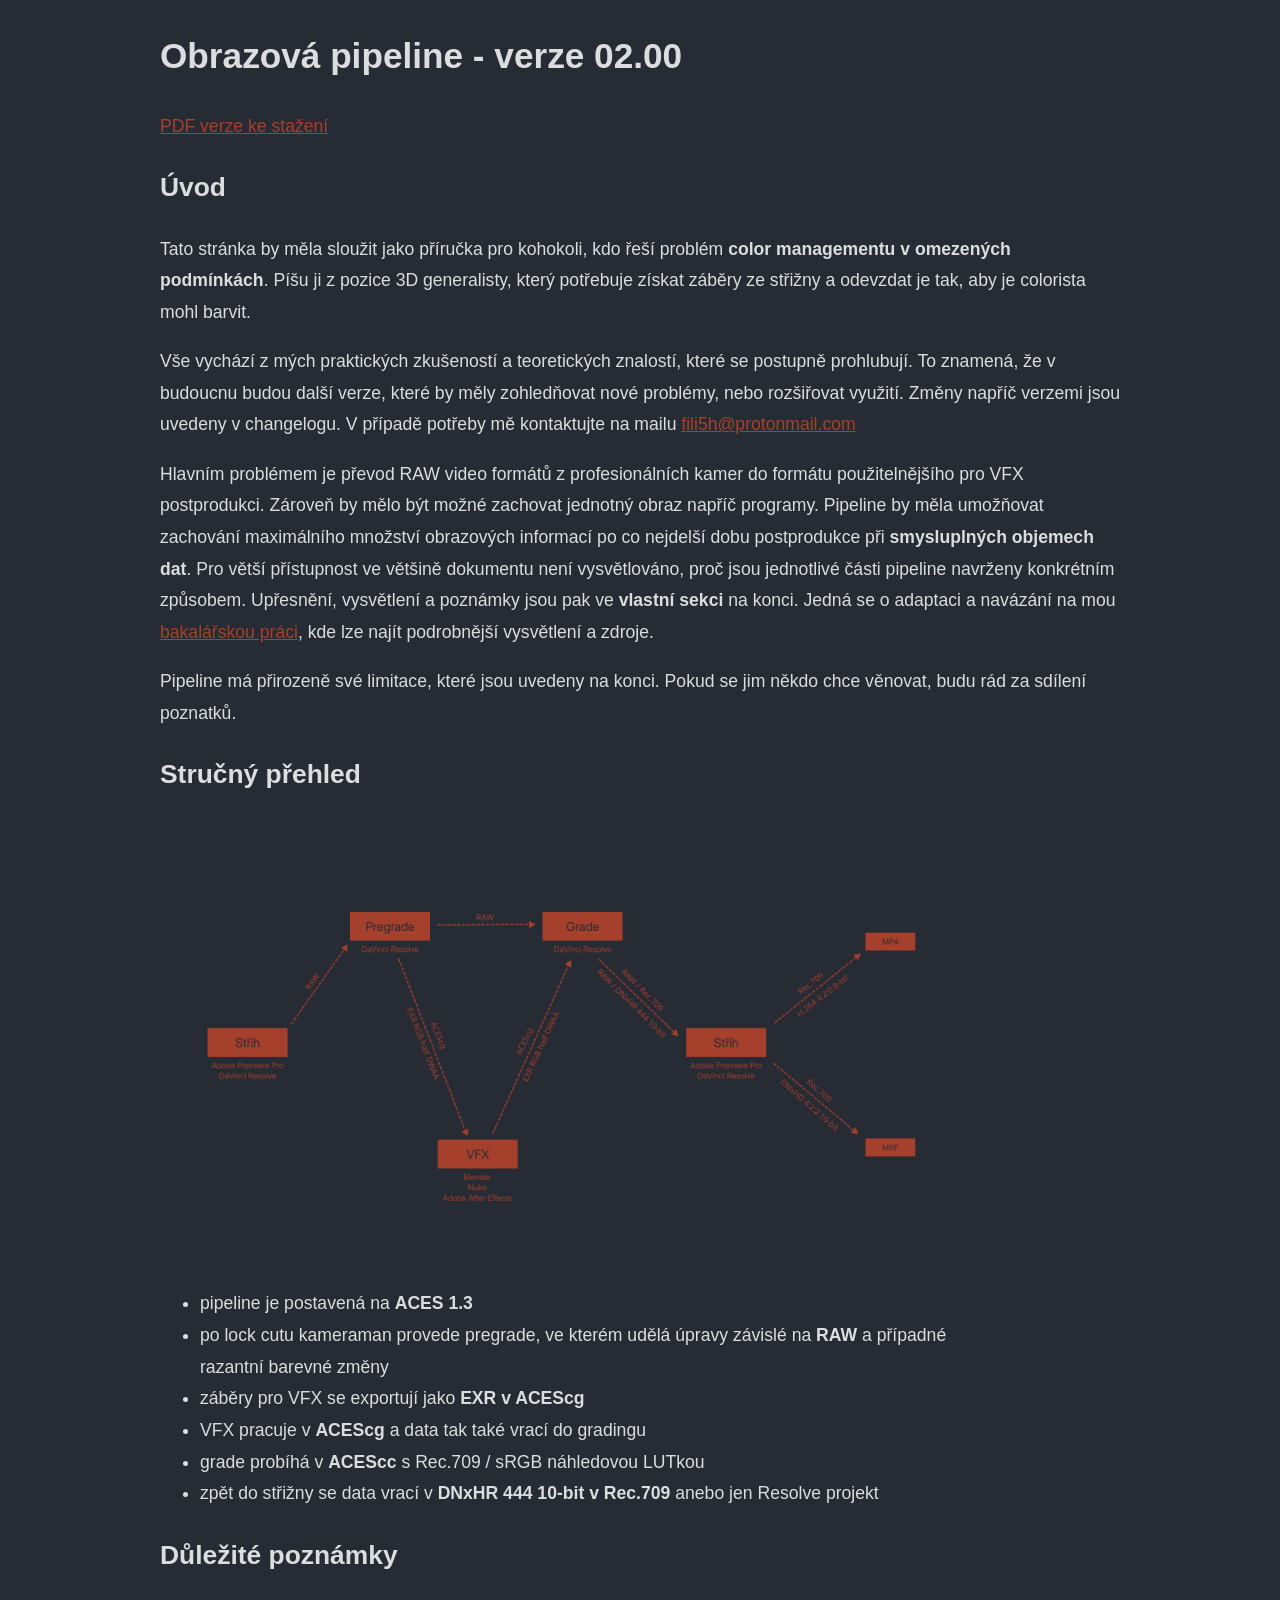
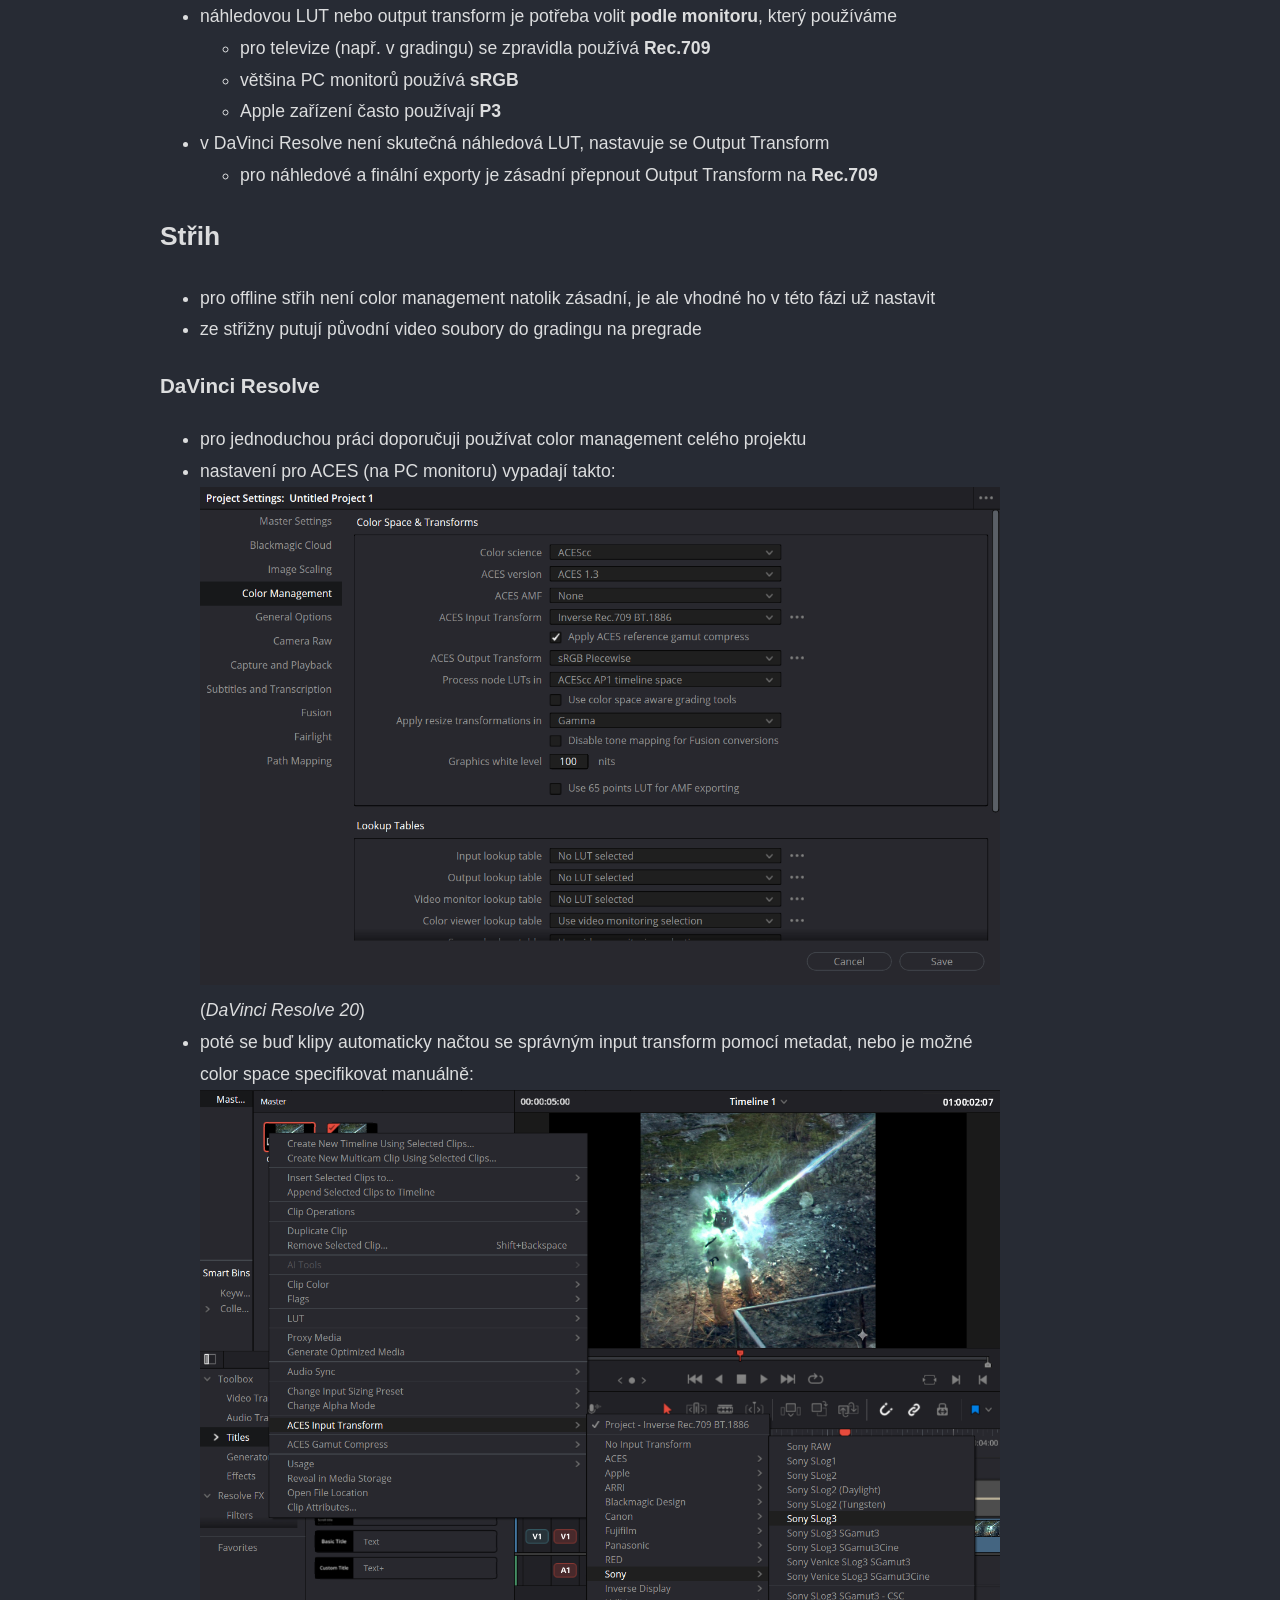
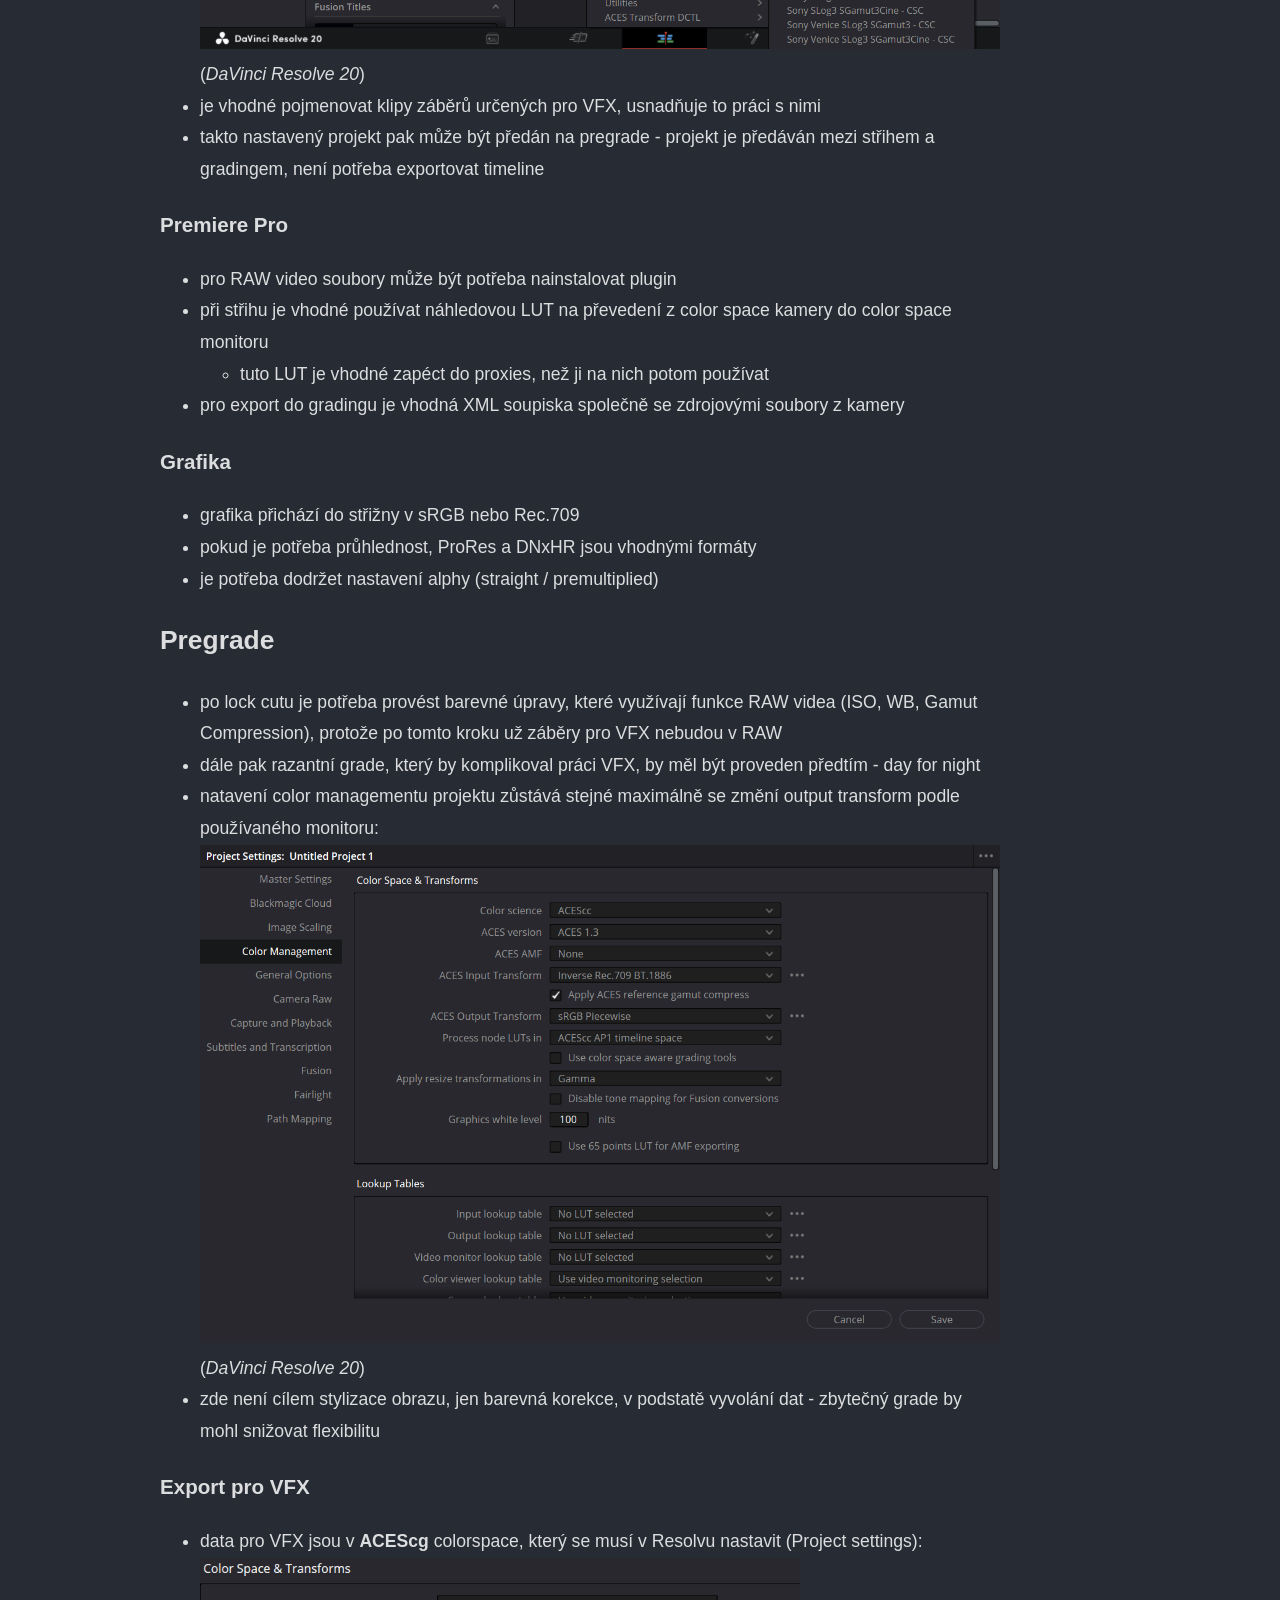
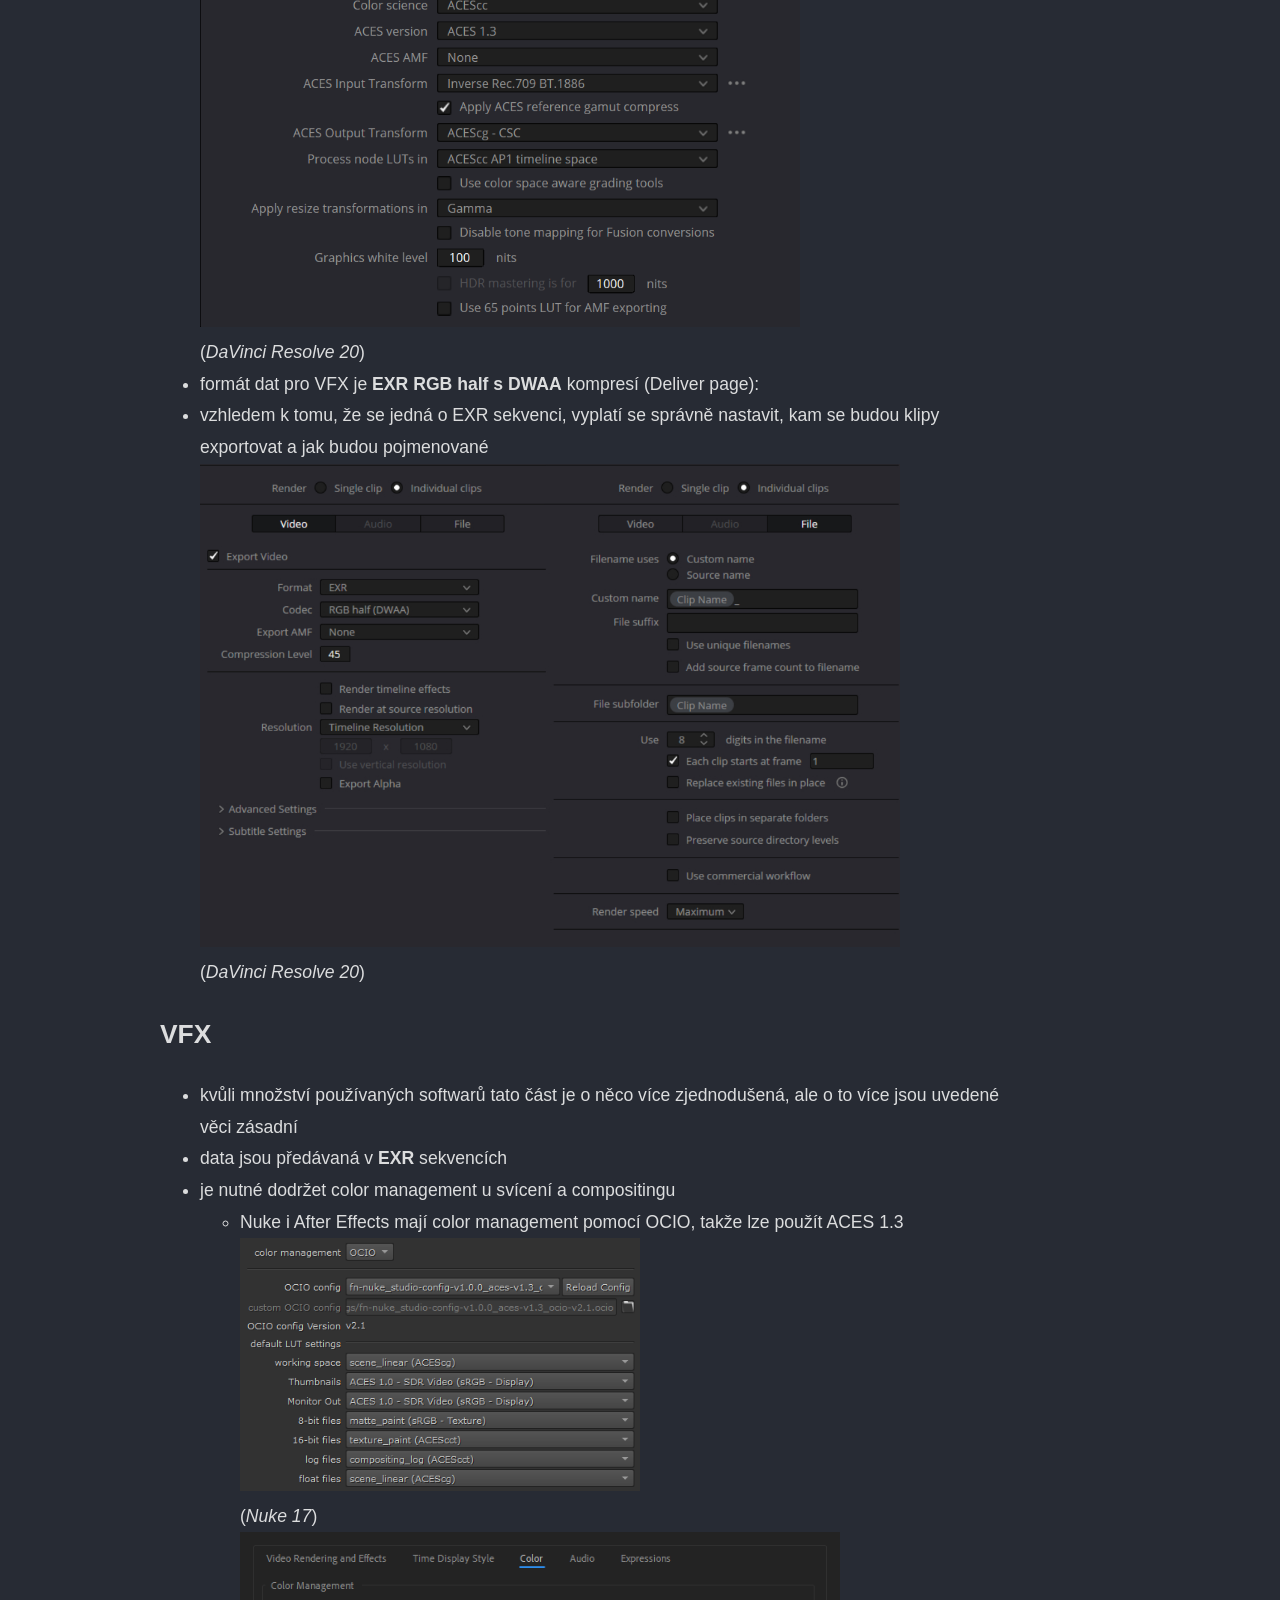
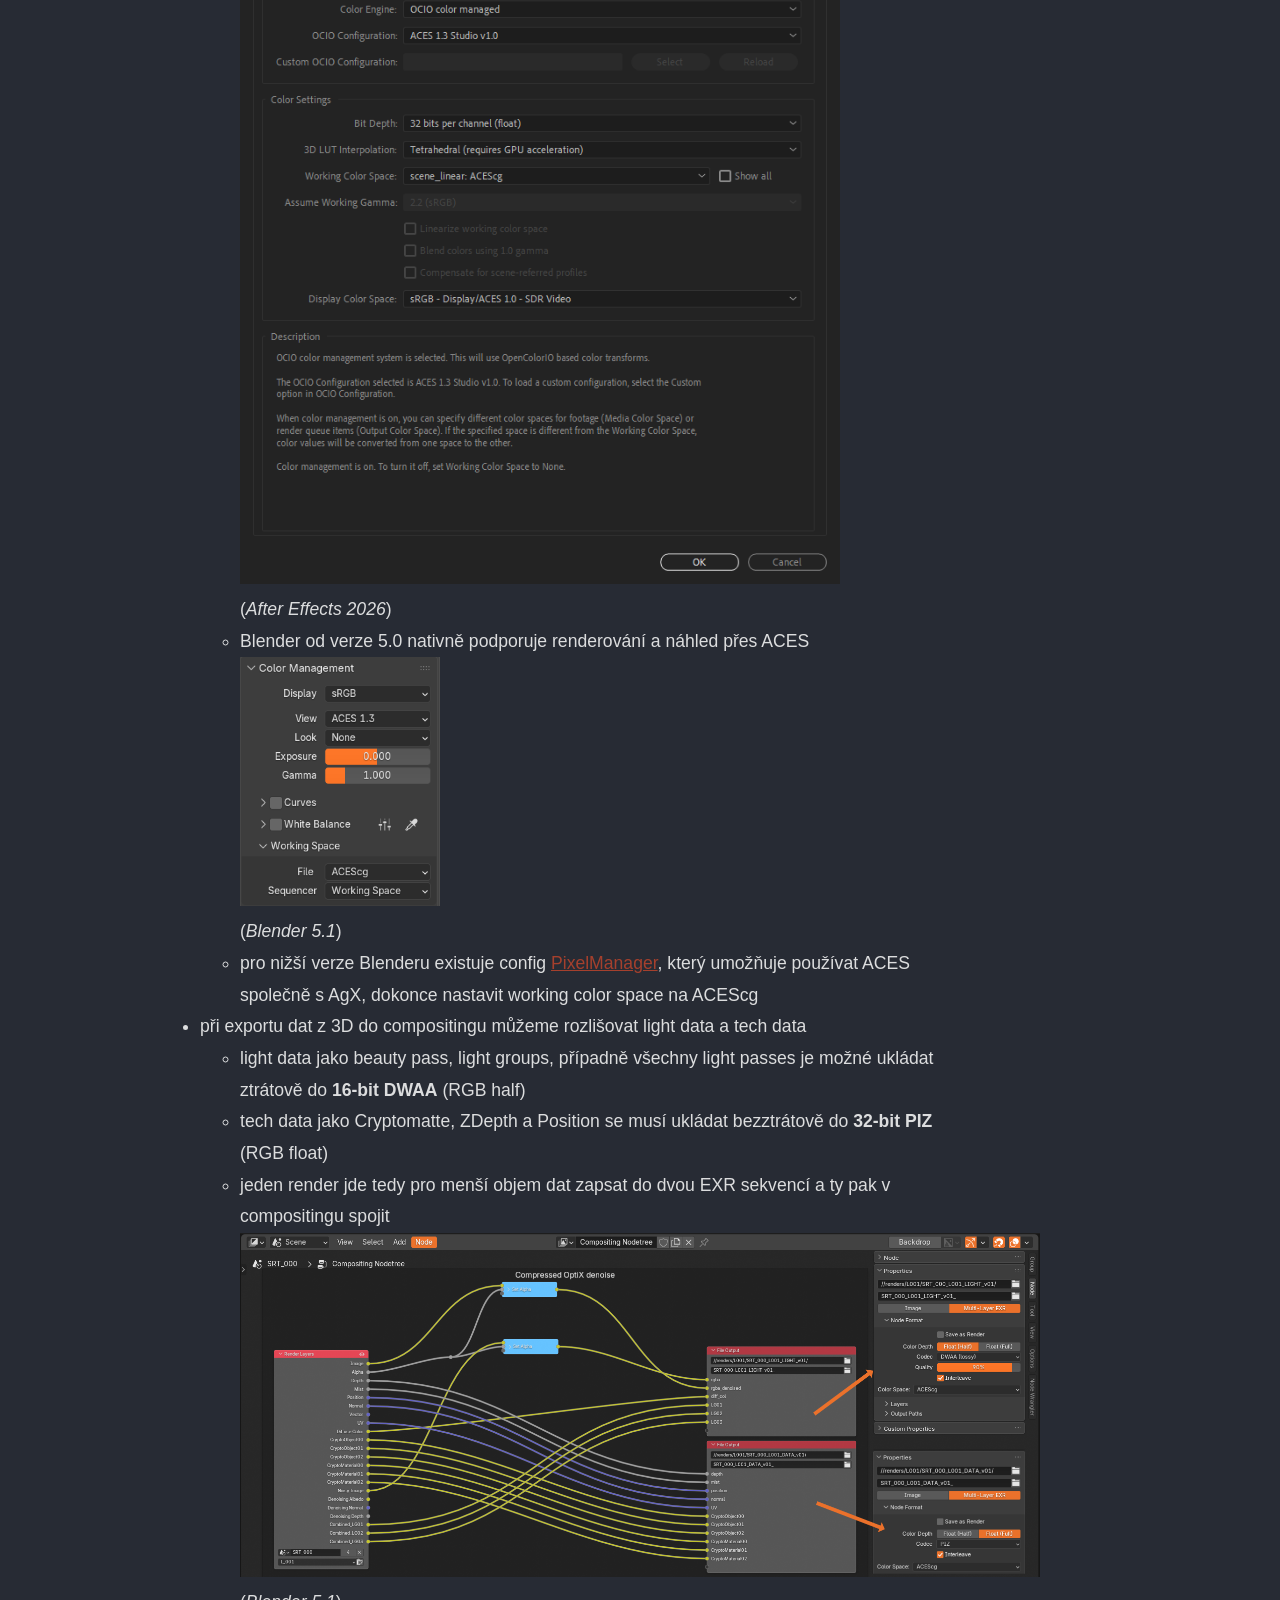
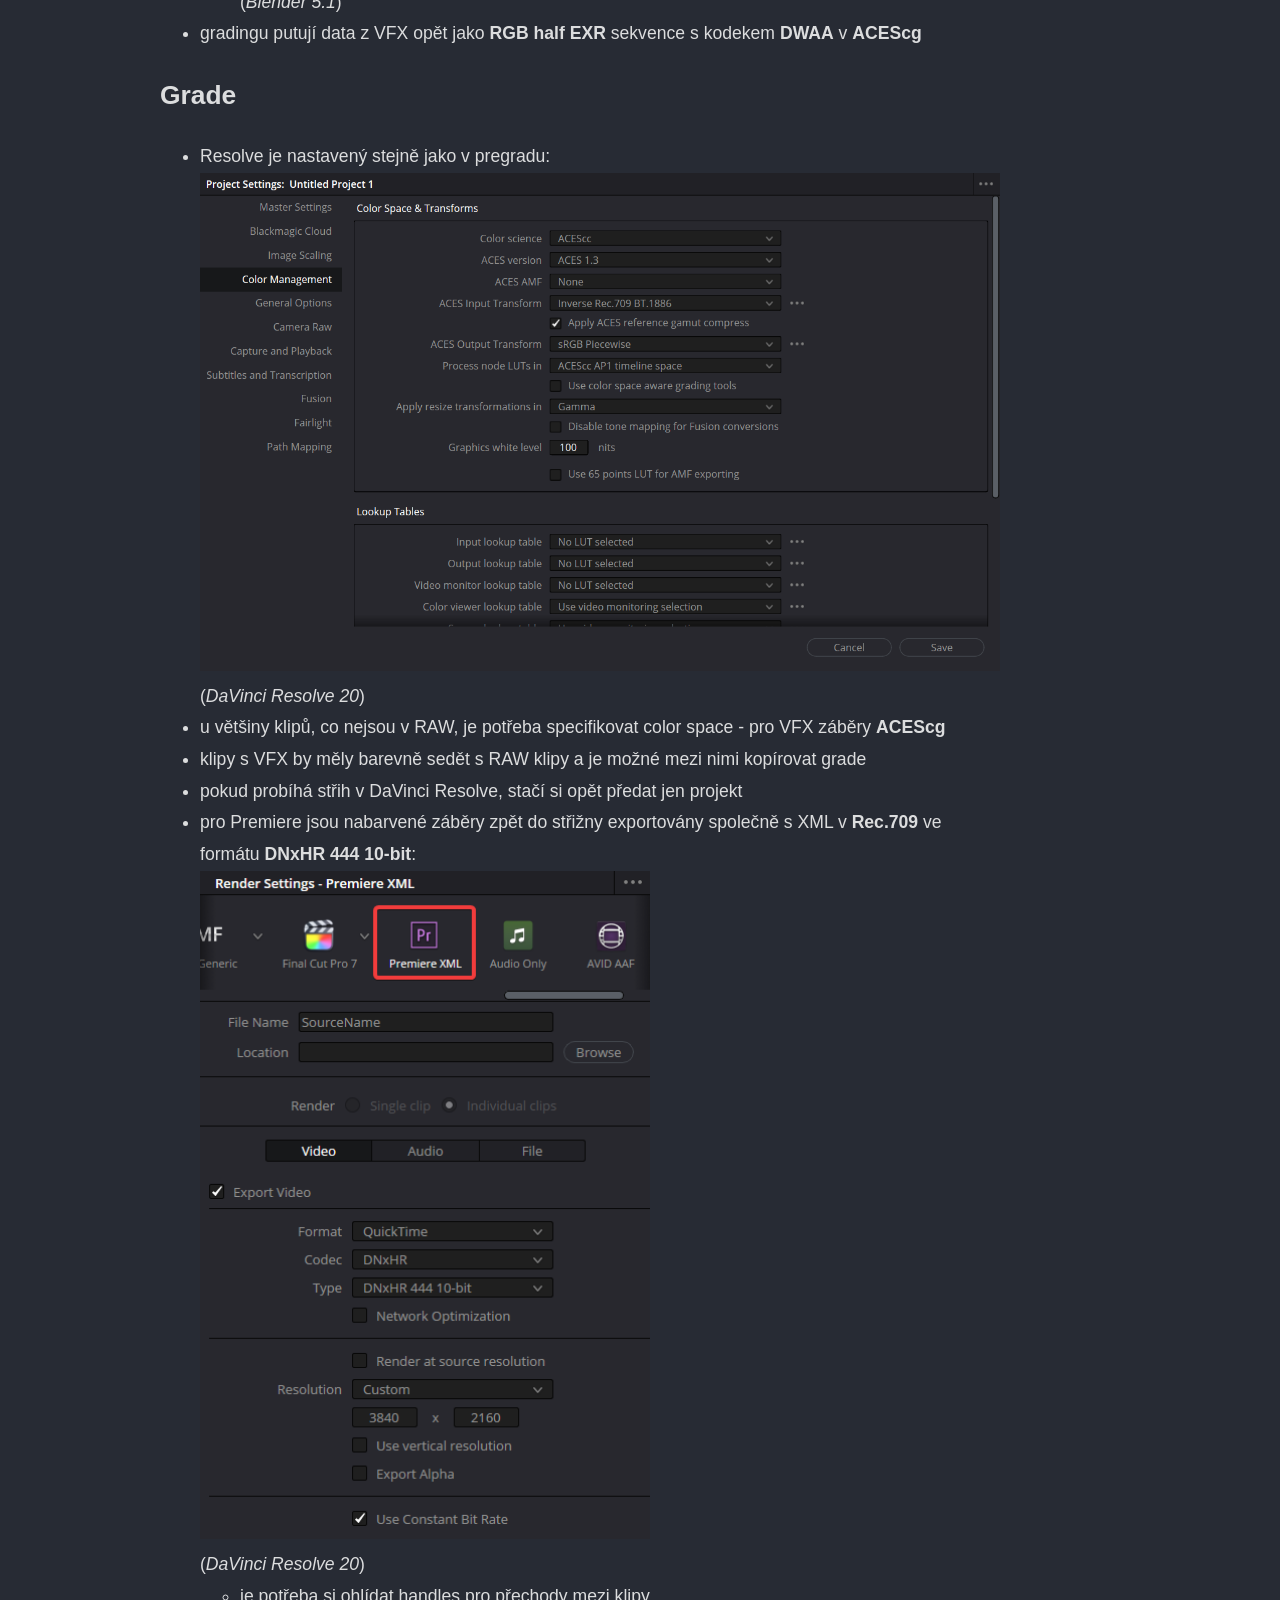
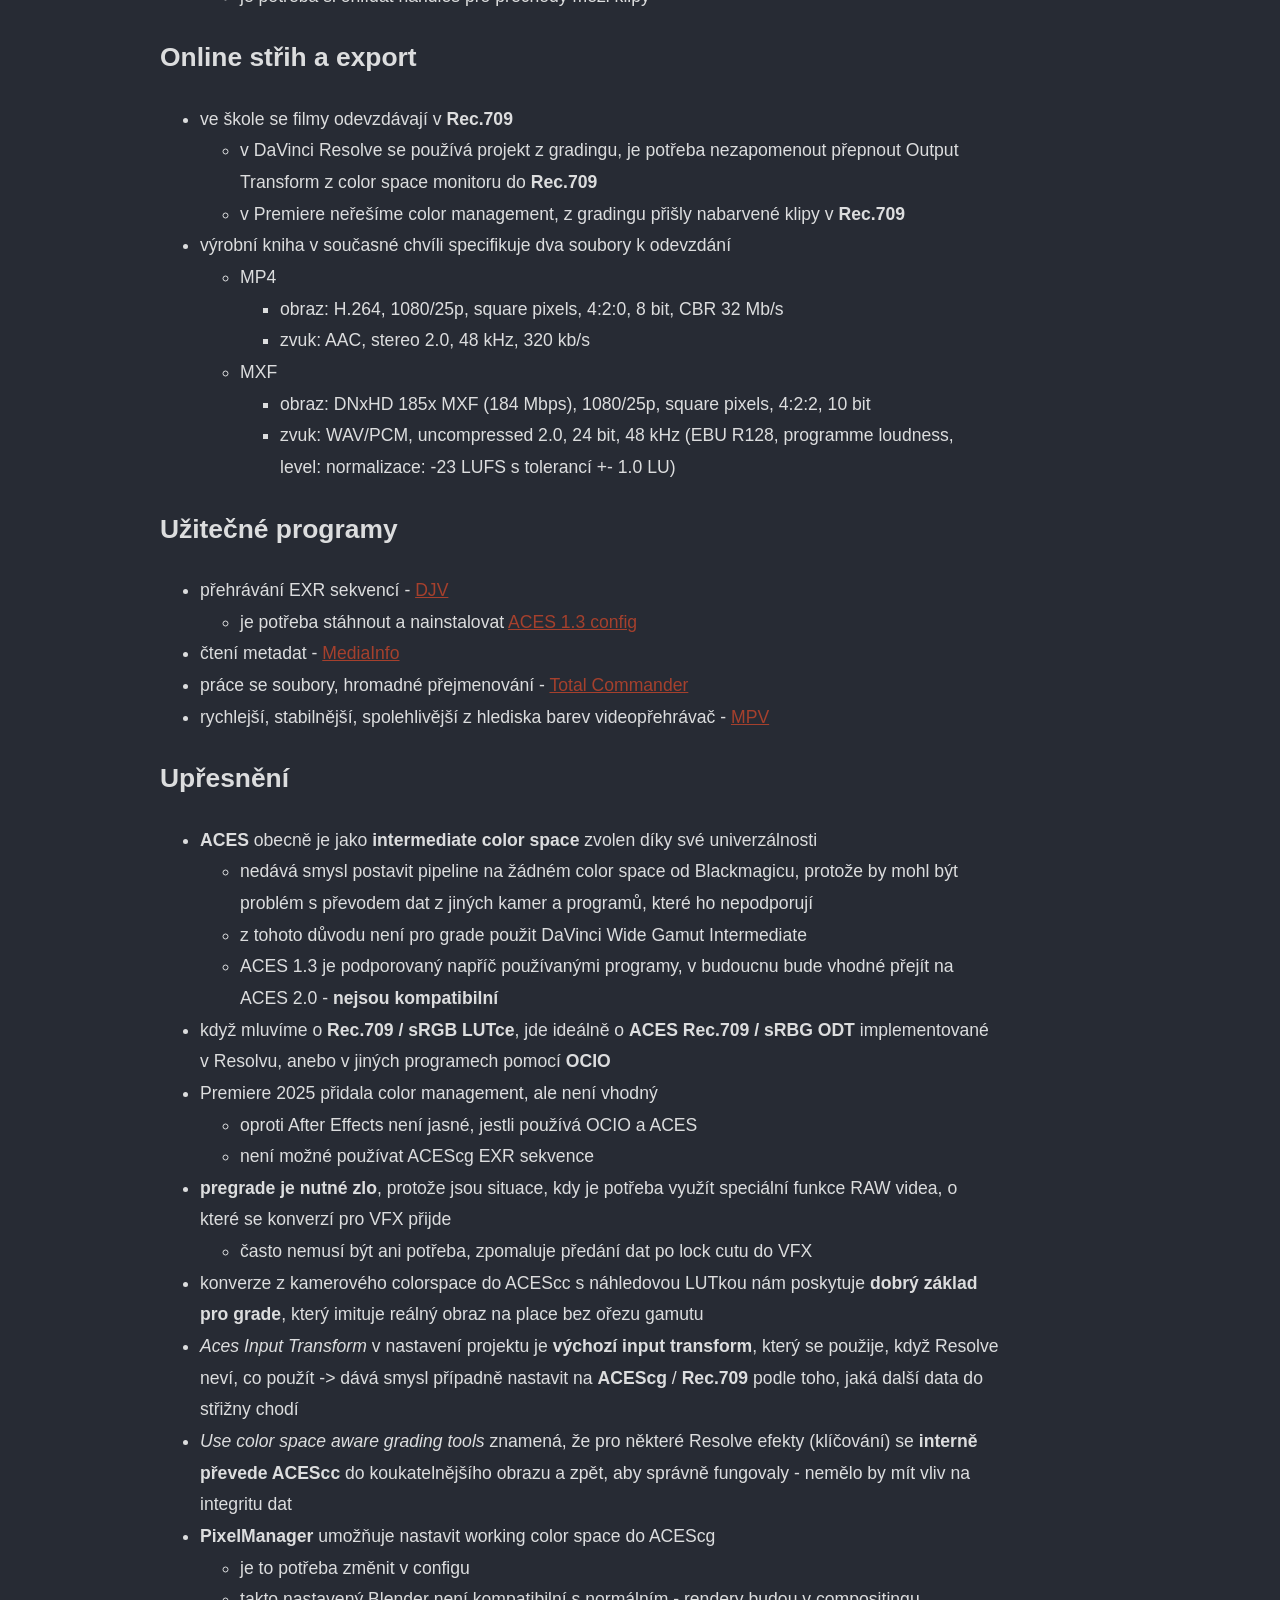
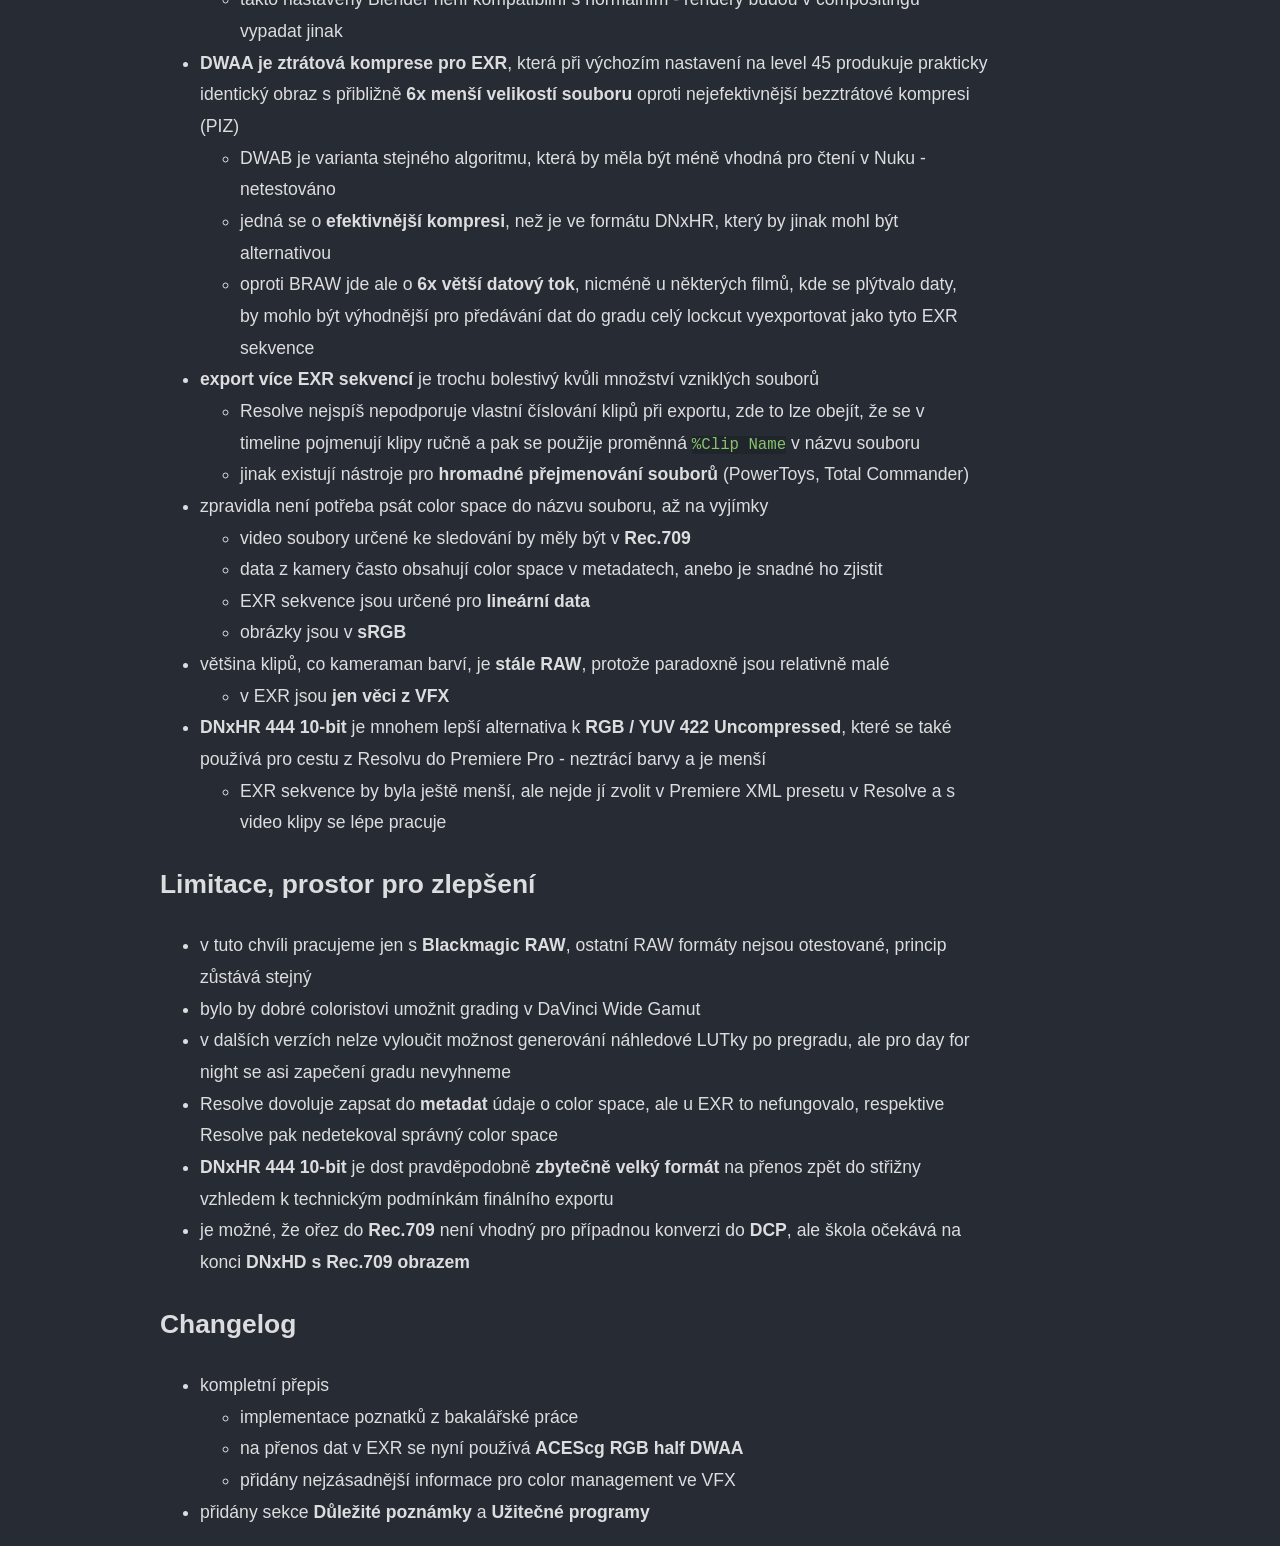
==== commit 7a30a50c: "Opraveno formátování" ====
--- a/index.html
+++ b/index.html
@@ -20,13 +20,15 @@
 <p>Hlavním problémem je převod RAW video formátů z profesionálních kamer do formátu použitelnějšího pro VFX postprodukci. Zároveň by mělo být možné zachovat jednotný obraz napříč programy. Pipeline by měla umožňovat zachování maximálního množství obrazových informací po co nejdelší dobu postprodukce při <strong>smysluplných objemech dat</strong>. Pro větší přístupnost ve většině dokumentu není vysvětlováno, proč jsou jednotlivé části pipeline navrženy konkrétním způsobem. Upřesnění, vysvětlení a poznámky jsou pak ve <strong>vlastní sekci</strong> na konci. Jedná se o adaptaci a navázání na mou <a href="http://hdl.handle.net/10563/10039">bakalářskou práci</a>, kde lze najít podrobnější vysvětlení a zdroje.</p>
 <p>Pipeline má přirozeně své limitace, které jsou uvedeny na konci. Pokud se jim někdo chce věnovat, budu rád za sdílení poznatků.</p>
 <h2>Stručný přehled</h2>
-<p><img src="images/Color_pipeline_graph_v20.png" width="800">
-- pipeline je postavená na <strong>ACES 1.3</strong> 
-- po lock cutu kameraman provede pregrade, ve kterém udělá úpravy závislé na <strong>RAW</strong> a případné razantní barevné změny
-- záběry pro VFX se exportují jako <strong>EXR v ACEScg</strong>
-- VFX pracuje v <strong>ACEScg</strong> a data tak také vrací do gradingu
-- grade probíhá v <strong>ACEScc</strong> s Rec.709 / sRGB náhledovou LUTkou
-- zpět do střižny se data vrací v <strong>DNxHR 444 10-bit v Rec.709</strong> anebo jen Resolve projekt</p>
+<p><img src="images/Color_pipeline_graph_v20.png" width="800"></p>
+<ul>
+<li>pipeline je postavená na <strong>ACES 1.3</strong> </li>
+<li>po lock cutu kameraman provede pregrade, ve kterém udělá úpravy závislé na <strong>RAW</strong> a případné razantní barevné změny</li>
+<li>záběry pro VFX se exportují jako <strong>EXR v ACEScg</strong></li>
+<li>VFX pracuje v <strong>ACEScg</strong> a data tak také vrací do gradingu</li>
+<li>grade probíhá v <strong>ACEScc</strong> s Rec.709 / sRGB náhledovou LUTkou</li>
+<li>zpět do střižny se data vrací v <strong>DNxHR 444 10-bit v Rec.709</strong> anebo jen Resolve projekt</li>
+</ul>
 <h2>Důležité poznámky</h2>
 <ul>
 <li>náhledovou LUT nebo output transform je potřeba volit <strong>podle monitoru</strong>, který používáme<ul>
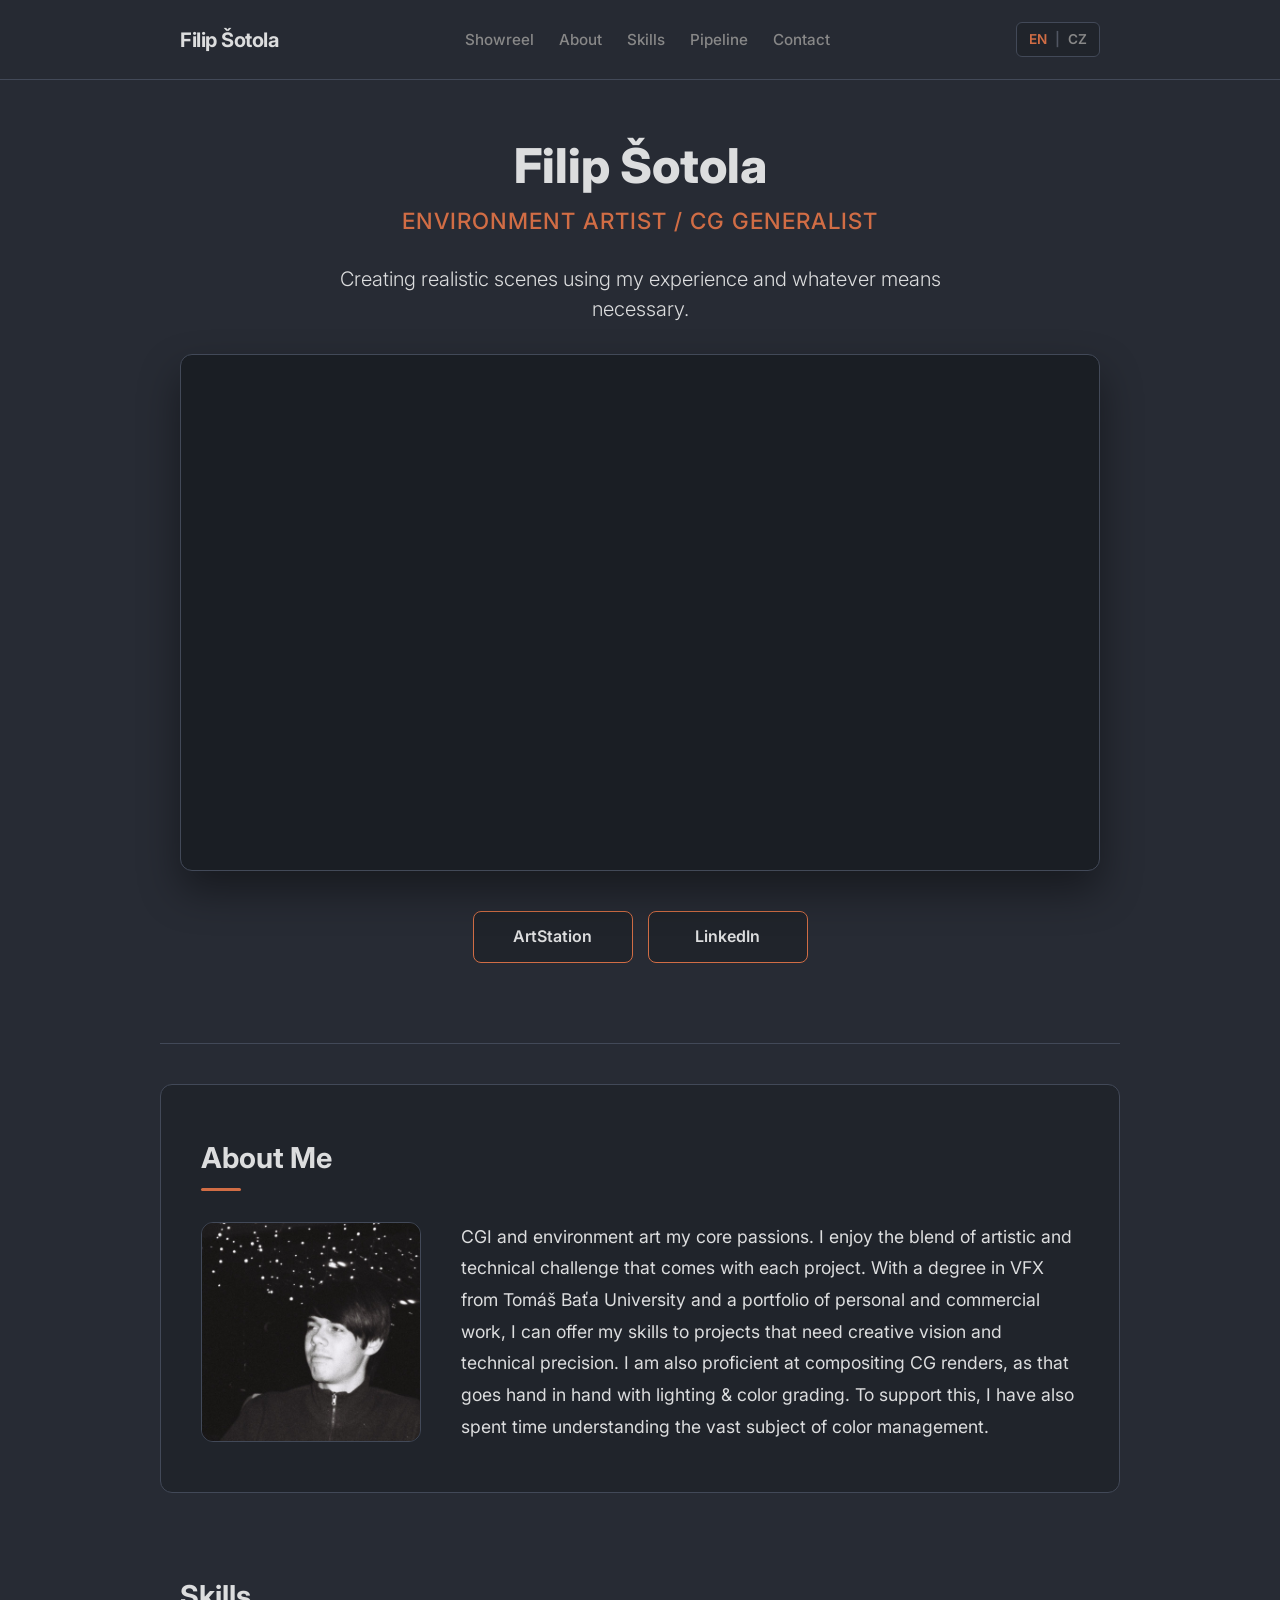
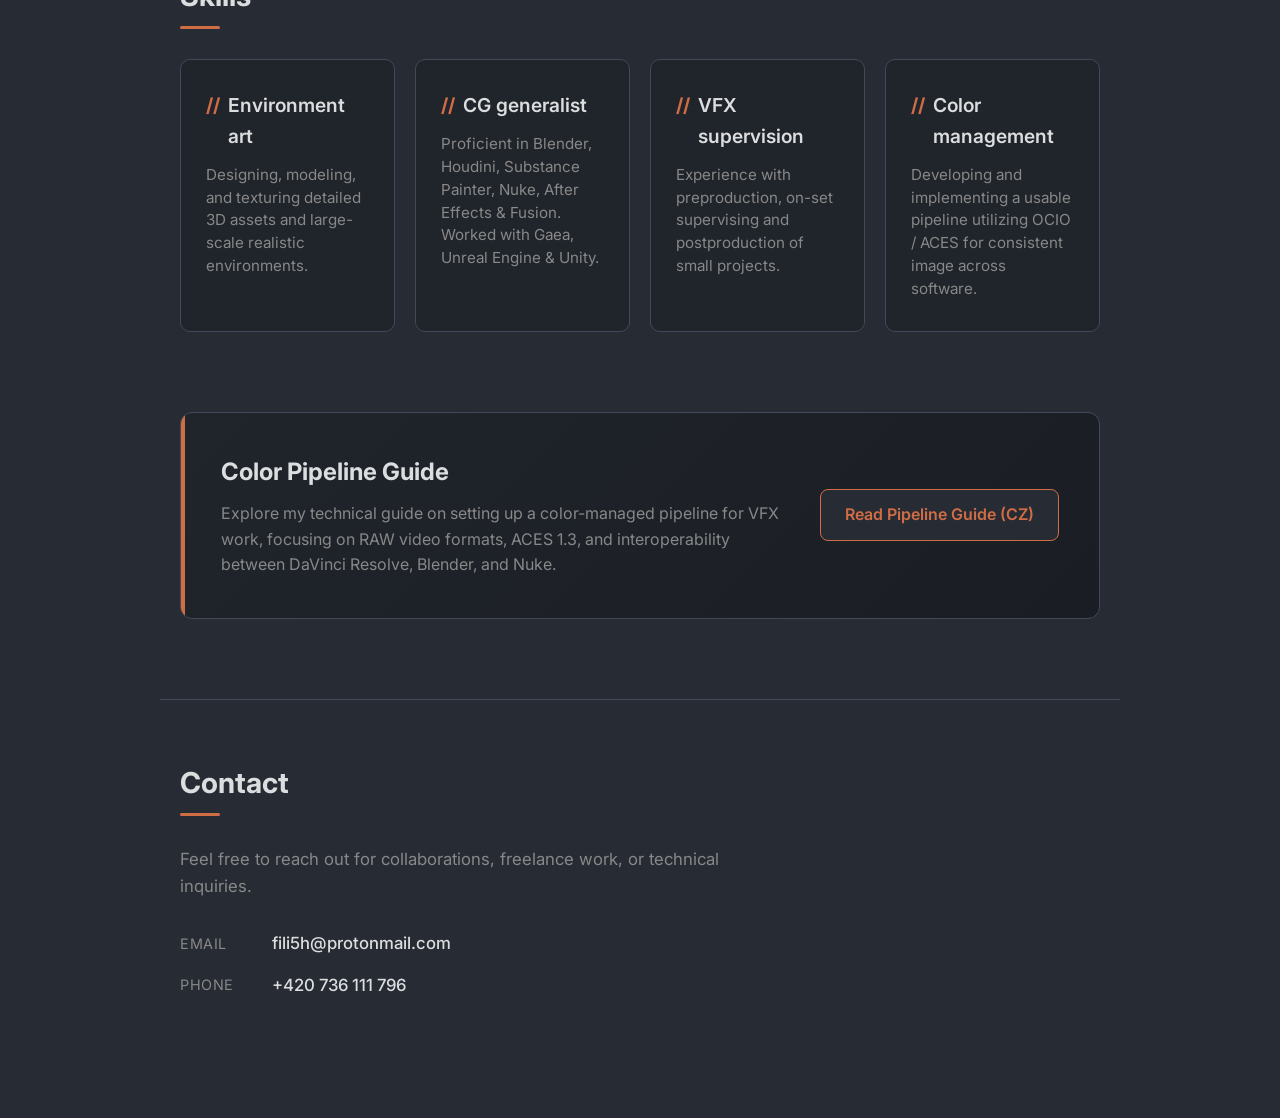
==== commit 0b27b313: "Kosmetické úpravy" ====
--- a/index.html
+++ b/index.html
@@ -1,242 +1,169 @@
 <!DOCTYPE html>
-<html>
+<html lang="en">
 <head>
     <meta charset="UTF-8">
-    <title>Obrazová pipeline - verze 02.00</title>
-    <link rel="stylesheet" href="obsidian_atom.css">
+    <meta name="viewport" content="width=device-width, initial-scale=1.0">
+    <title>Filip Šotola — Environment Artist & CG Generalist</title>
+    <link rel="stylesheet" href="portfolio.css">
 </head>
+<body>
 
-<body>
-    <header>
-        <h1>Obrazová pipeline - verze 02.00</h1>
+    <header class="site-header">
+        <nav class="nav-container">
+            <div class="logo">Filip Šotola</div>
+            <ul class="nav-links">
+                <li><a href="#showreel" class="active">Showreel</a></li>
+                <li><a href="#about">About</a></li>
+                <li><a href="#skills">Skills</a></li>
+                <li><a href="#pipeline">Pipeline</a></li>
+                <li><a href="#contact">Contact</a></li>
+            </ul>
+            <div class="nav-actions">
+                <div class="lang-switch">
+                    <a href="index.html" class="active">EN</a>
+                    <span class="lang-separator">|</span>
+                    <a href="index_cz.html">CZ</a>
+                </div>
+                <button class="mobile-nav-toggle" aria-label="Toggle menu">☰</button>
+            </div>
+        </nav>
     </header>
 
-    <section>
-        
-<p><a href="https://github.com/FiliSh-m/Pipeline/blob/06cddd8b3224b6ea7f9569927f970051a8e3fde3/Obrazov%C3%A1%20pipeline%20-%20verze%2002.00.pdf">PDF verze ke stažení</a></p>
-<h2>Úvod</h2>
-<p>Tato stránka by měla sloužit jako příručka pro kohokoli, kdo řeší problém <strong>color managementu v omezených podmínkách</strong>. Píšu ji z pozice 3D generalisty, který potřebuje získat záběry ze střižny a odevzdat je tak, aby je colorista mohl barvit.</p>
-<p>Vše vychází z mých praktických zkušeností a teoretických znalostí, které se postupně prohlubují. To znamená, že v budoucnu budou další verze, které by měly zohledňovat nové problémy, nebo rozšiřovat využití. Změny napříč verzemi jsou uvedeny v changelogu. V případě potřeby mě kontaktujte na mailu <a href="mailto:fili5h@protonmail.com">fili5h@protonmail.com</a></p>
-<p>Hlavním problémem je převod RAW video formátů z profesionálních kamer do formátu použitelnějšího pro VFX postprodukci. Zároveň by mělo být možné zachovat jednotný obraz napříč programy. Pipeline by měla umožňovat zachování maximálního množství obrazových informací po co nejdelší dobu postprodukce při <strong>smysluplných objemech dat</strong>. Pro větší přístupnost ve většině dokumentu není vysvětlováno, proč jsou jednotlivé části pipeline navrženy konkrétním způsobem. Upřesnění, vysvětlení a poznámky jsou pak ve <strong>vlastní sekci</strong> na konci. Jedná se o adaptaci a navázání na mou <a href="http://hdl.handle.net/10563/10039">bakalářskou práci</a>, kde lze najít podrobnější vysvětlení a zdroje.</p>
-<p>Pipeline má přirozeně své limitace, které jsou uvedeny na konci. Pokud se jim někdo chce věnovat, budu rád za sdílení poznatků.</p>
-<h2>Stručný přehled</h2>
-<p><img src="images/Color_pipeline_graph_v20.png" width="800"></p>
-<ul>
-<li>pipeline je postavená na <strong>ACES 1.3</strong> </li>
-<li>po lock cutu kameraman provede pregrade, ve kterém udělá úpravy závislé na <strong>RAW</strong> a případné razantní barevné změny</li>
-<li>záběry pro VFX se exportují jako <strong>EXR v ACEScg</strong></li>
-<li>VFX pracuje v <strong>ACEScg</strong> a data tak také vrací do gradingu</li>
-<li>grade probíhá v <strong>ACEScc</strong> s Rec.709 / sRGB náhledovou LUTkou</li>
-<li>zpět do střižny se data vrací v <strong>DNxHR 444 10-bit v Rec.709</strong> anebo jen Resolve projekt</li>
-</ul>
-<h2>Důležité poznámky</h2>
-<ul>
-<li>náhledovou LUT nebo output transform je potřeba volit <strong>podle monitoru</strong>, který používáme<ul>
-<li>pro televize (např. v gradingu) se zpravidla používá <strong>Rec.709</strong></li>
-<li>většina PC monitorů používá <strong>sRGB</strong></li>
-<li>Apple zařízení často používají <strong>P3</strong></li>
-</ul>
-</li>
-<li>v DaVinci Resolve není skutečná náhledová LUT, nastavuje se Output Transform<ul>
-<li>pro náhledové a finální exporty je zásadní přepnout Output Transform na <strong>Rec.709</strong> </li>
-</ul>
-</li>
-</ul>
-<h2>Střih</h2>
-<ul>
-<li>pro offline střih není color management natolik zásadní, je ale vhodné ho v této fázi už nastavit</li>
-<li>ze střižny putují původní video soubory do gradingu na pregrade</li>
-</ul>
-<h3>DaVinci Resolve</h3>
-<ul>
-<li>pro jednoduchou práci doporučuji používat color management celého projektu</li>
-<li>nastavení pro ACES (na PC monitoru) vypadají takto:
-  <img src="images/Project_settings_v20.png" width="800">
-(<em>DaVinci Resolve 20</em>)</li>
-<li>poté se buď klipy automaticky načtou se správným input transform pomocí metadat, nebo je možné color space specifikovat manuálně:
-  <img src="images/Resolve_IDT_log_v20.png" width="800">
-(<em>DaVinci Resolve 20</em>)</li>
-<li>je vhodné pojmenovat klipy záběrů určených pro VFX, usnadňuje to práci s nimi</li>
-<li>takto nastavený projekt pak může být předán na pregrade - projekt je předáván mezi střihem a gradingem, není potřeba exportovat timeline</li>
-</ul>
-<h3>Premiere Pro</h3>
-<ul>
-<li>pro RAW video soubory může být potřeba nainstalovat plugin</li>
-<li>při střihu je vhodné používat náhledovou LUT na převedení z color space kamery do color space monitoru<ul>
-<li>tuto LUT je vhodné zapéct do proxies, než ji na nich potom používat</li>
-</ul>
-</li>
-<li>pro export do gradingu je vhodná XML soupiska společně se zdrojovými soubory z kamery</li>
-</ul>
-<h3>Grafika</h3>
-<ul>
-<li>grafika přichází do střižny v sRGB nebo Rec.709</li>
-<li>pokud je potřeba průhlednost, ProRes a DNxHR jsou vhodnými formáty</li>
-<li>je potřeba dodržet nastavení alphy (straight / premultiplied)</li>
-</ul>
-<h2>Pregrade</h2>
-<ul>
-<li>po lock cutu je potřeba provést barevné úpravy, které využívají funkce RAW videa (ISO, WB, Gamut Compression), protože po tomto kroku už záběry pro VFX nebudou v RAW</li>
-<li>dále pak razantní grade, který by komplikoval práci VFX, by měl být proveden předtím - day for night</li>
-<li>natavení color managementu projektu zůstává stejné maximálně se změní output transform podle používaného monitoru:
-  <img src="images/Project_settings_v20.png" width="800">
-(<em>DaVinci Resolve 20</em>)</li>
-<li>zde není cílem stylizace obrazu, jen barevná korekce, v podstatě vyvolání dat - zbytečný grade by mohl snižovat flexibilitu</li>
-</ul>
-<h3>Export pro VFX</h3>
-<ul>
-<li>data pro VFX jsou v <strong>ACEScg</strong> colorspace, který se musí v Resolvu nastavit (Project settings):
-  <img src="images/Pregrade_export_VFX_v20.png" width="600">
-(<em>DaVinci Resolve 20</em>)</li>
-<li>formát dat pro VFX je <strong>EXR RGB half s DWAA</strong> kompresí (Deliver page):</li>
-<li>vzhledem k tomu, že se jedná o EXR sekvenci, vyplatí se správně nastavit, kam se budou klipy exportovat a jak budou pojmenované
-  <img src="images/Pregrade_export_VFX_deliver_v20.png" width="700">
-(<em>DaVinci Resolve 20</em>)</li>
-</ul>
-<h2>VFX</h2>
-<ul>
-<li>kvůli množství používaných softwarů tato část je o něco více zjednodušená, ale o to více jsou uvedené věci zásadní</li>
-<li>data jsou předávaná v <strong>EXR</strong> sekvencích</li>
-<li>je nutné dodržet color management u svícení a compositingu<ul>
-<li>Nuke i After Effects mají color management pomocí OCIO, takže lze použít ACES 1.3
-<img src="images/Nuke_settings_v20.png" width="400">
-(<em>Nuke 17</em>)
-<img src="images/AE_settings_v20.png" width="600">
-(<em>After Effects 2026</em>)</li>
-<li>Blender od verze 5.0 nativně podporuje renderování a náhled přes ACES
-<img src="images/Blender_50_config_v20.png" width="200">
-(<em>Blender 5.1</em>)</li>
-<li>pro nižší verze Blenderu existuje config <a href="https://github.com/Joegenco/PixelManager">PixelManager</a>, který umožňuje používat ACES společně s AgX, dokonce nastavit working color space na ACEScg</li>
-</ul>
-</li>
-<li>při exportu dat z 3D do compositingu můžeme rozlišovat light data a tech data<ul>
-<li>light data jako beauty pass, light groups, případně všechny light passes je možné ukládat ztrátově do <strong>16-bit DWAA</strong> (RGB half)</li>
-<li>tech data jako Cryptomatte, ZDepth a Position se musí ukládat bezztrátově do <strong>32-bit PIZ</strong> (RGB float)</li>
-<li>jeden render jde tedy pro menší objem dat zapsat do dvou EXR sekvencí a ty pak v compositingu spojit
-<img src="images/Blender_compositing_v20.png" width="800">
-(<em>Blender 5.1</em>)</li>
-</ul>
-</li>
-<li>gradingu putují data z VFX opět jako <strong>RGB half EXR</strong> sekvence s kodekem <strong>DWAA</strong> v <strong>ACEScg</strong></li>
-</ul>
-<h2>Grade</h2>
-<ul>
-<li>Resolve je nastavený stejně jako v pregradu:
-  <img src="images/Project_settings_v20.png" width="800">
-(<em>DaVinci Resolve 20</em>)</li>
-<li>u většiny klipů, co nejsou v RAW, je potřeba specifikovat color space - pro VFX záběry <strong>ACEScg</strong></li>
-<li>klipy s VFX by měly barevně sedět s RAW klipy a je možné mezi nimi kopírovat grade</li>
-<li>pokud probíhá střih v DaVinci Resolve, stačí si opět předat jen projekt</li>
-<li>pro Premiere jsou nabarvené záběry zpět do střižny exportovány společně s XML v <strong>Rec.709</strong> ve formátu <strong>DNxHR 444 10-bit</strong>:
-  <img src="images/Pasted_image_20231025204144.png" width="450">
-(<em>DaVinci Resolve 20</em>)<ul>
-<li>je potřeba si ohlídat handles pro přechody mezi klipy</li>
-</ul>
-</li>
-</ul>
-<h2>Online střih a export</h2>
-<ul>
-<li>ve škole se filmy odevzdávají v <strong>Rec.709</strong><ul>
-<li>v DaVinci Resolve se používá projekt z gradingu, je potřeba nezapomenout přepnout Output Transform z color space monitoru do <strong>Rec.709</strong></li>
-<li>v Premiere neřešíme color management, z gradingu přišly nabarvené klipy v <strong>Rec.709</strong></li>
-</ul>
-</li>
-<li>výrobní kniha v současné chvíli specifikuje dva soubory k odevzdání<ul>
-<li>MP4<ul>
-<li>obraz: H.264, 1080/25p, square pixels, 4:2:0, 8 bit, CBR 32 Mb/s</li>
-<li>zvuk: AAC, stereo 2.0, 48 kHz, 320 kb/s</li>
-</ul>
-</li>
-<li>MXF<ul>
-<li>obraz: DNxHD 185x MXF (184 Mbps), 1080/25p, square pixels, 4:2:2, 10 bit</li>
-<li>zvuk: WAV/PCM, uncompressed 2.0, 24 bit, 48 kHz (EBU R128, programme loudness, level: normalizace: -23 LUFS s tolerancí +- 1.0 LU)</li>
-</ul>
-</li>
-</ul>
-</li>
-</ul>
-<h2>Užitečné programy</h2>
-<ul>
-<li>přehrávání EXR sekvencí - <a href="https://grizzlypeak3d.github.io/DJV/">DJV</a><ul>
-<li>je potřeba stáhnout a nainstalovat <a href="https://github.com/AcademySoftwareFoundation/OpenColorIO-Config-ACES/releases/tag/v1.0.0">ACES 1.3 config</a></li>
-</ul>
-</li>
-<li>čtení metadat - <a href="https://mediaarea.net/en/MediaInfo/Download">MediaInfo</a></li>
-<li>práce se soubory, hromadné přejmenování - <a href="https://www.ghisler.com/download.htm">Total Commander</a></li>
-<li>rychlejší, stabilnější, spolehlivější z hlediska barev videopřehrávač - <a href="https://mpv.io/installation/">MPV</a></li>
-</ul>
-<h2>Upřesnění</h2>
-<ul>
-<li><strong>ACES</strong> obecně je jako <strong>intermediate color space</strong> zvolen díky své univerzálnosti<ul>
-<li>nedává smysl postavit pipeline na žádném color space od Blackmagicu, protože by mohl být problém s převodem dat z jiných kamer a programů, které ho nepodporují</li>
-<li>z tohoto důvodu není pro grade použit DaVinci Wide Gamut Intermediate</li>
-<li>ACES 1.3 je podporovaný napříč používanými programy, v budoucnu bude vhodné přejít na ACES 2.0 - <strong>nejsou kompatibilní</strong></li>
-</ul>
-</li>
-<li>když mluvíme o <strong>Rec.709 / sRGB LUTce</strong>, jde ideálně o <strong>ACES Rec.709 / sRBG ODT</strong> implementované v Resolvu, anebo v jiných programech pomocí <strong>OCIO</strong></li>
-<li>Premiere 2025 přidala color management, ale není vhodný<ul>
-<li>oproti After Effects není jasné, jestli používá OCIO a ACES</li>
-<li>není možné používat ACEScg EXR sekvence</li>
-</ul>
-</li>
-<li><strong>pregrade je nutné zlo</strong>, protože jsou situace, kdy je potřeba využít speciální funkce RAW videa, o které se konverzí pro VFX přijde<ul>
-<li>často nemusí být ani potřeba, zpomaluje předání dat po lock cutu do VFX</li>
-</ul>
-</li>
-<li>konverze z kamerového colorspace do ACEScc s náhledovou LUTkou nám poskytuje <strong>dobrý základ pro grade</strong>, který imituje reálný obraz na place bez ořezu gamutu</li>
-<li><em>Aces Input Transform</em> v nastavení projektu je <strong>výchozí input transform</strong>, který se použije, když Resolve neví, co použít -&gt; dává smysl případně nastavit na <strong>ACEScg</strong> / <strong>Rec.709</strong> podle toho, jaká další data do střižny chodí</li>
-<li><em>Use color space aware grading tools</em> znamená, že pro některé Resolve efekty (klíčování) se <strong>interně převede ACEScc</strong> do koukatelnějšího obrazu a zpět, aby správně fungovaly - nemělo by mít vliv na integritu dat</li>
-<li><strong>PixelManager</strong> umožňuje nastavit working color space do ACEScg<ul>
-<li>je to potřeba změnit v configu</li>
-<li>takto nastavený Blender není kompatibilní s normálním - rendery budou v compositingu vypadat jinak</li>
-</ul>
-</li>
-<li><strong>DWAA je ztrátová komprese pro EXR</strong>, která při výchozím nastavení na level 45 produkuje prakticky identický obraz s přibližně <strong>6x menší velikostí souboru</strong> oproti nejefektivnější bezztrátové kompresi (PIZ)<ul>
-<li>DWAB je varianta stejného algoritmu, která by měla být méně vhodná pro čtení v Nuku - netestováno</li>
-<li>jedná se o <strong>efektivnější kompresi</strong>, než je ve formátu DNxHR, který by jinak mohl být alternativou</li>
-<li>oproti BRAW jde ale o <strong>6x větší datový tok</strong>, nicméně u některých filmů, kde se plýtvalo daty, by mohlo být výhodnější pro předávání dat do gradu celý lockcut vyexportovat jako tyto EXR sekvence</li>
-</ul>
-</li>
-<li><strong>export více EXR sekvencí</strong> je trochu bolestivý kvůli množství vzniklých souborů<ul>
-<li>Resolve nejspíš nepodporuje vlastní číslování klipů při exportu, zde to lze obejít, že se v timeline pojmenují klipy ručně a pak se použije proměnná <code>%Clip Name</code> v názvu souboru</li>
-<li>jinak existují nástroje pro <strong>hromadné přejmenování souborů</strong> (PowerToys, Total Commander)</li>
-</ul>
-</li>
-<li>zpravidla není potřeba psát color space do názvu souboru, až na vyjímky<ul>
-<li>video soubory určené ke sledování by měly být v <strong>Rec.709</strong></li>
-<li>data z kamery často obsahují color space v metadatech, anebo je snadné ho zjistit</li>
-<li>EXR sekvence jsou určené pro <strong>lineární data</strong></li>
-<li>obrázky jsou v <strong>sRGB</strong></li>
-</ul>
-</li>
-<li>většina klipů, co kameraman barví, je <strong>stále RAW</strong>, protože paradoxně jsou relativně malé<ul>
-<li>v EXR jsou <strong>jen věci z VFX</strong></li>
-</ul>
-</li>
-<li><strong>DNxHR 444 10-bit</strong> je mnohem lepší alternativa k <strong>RGB / YUV 422 Uncompressed</strong>, které se také používá pro cestu z Resolvu do Premiere Pro - neztrácí barvy a je menší<ul>
-<li>EXR sekvence by byla ještě menší, ale nejde jí zvolit v Premiere XML presetu v Resolve a s video klipy se lépe pracuje</li>
-</ul>
-</li>
-</ul>
-<h2>Limitace, prostor pro zlepšení</h2>
-<ul>
-<li>v tuto chvíli pracujeme jen s <strong>Blackmagic RAW</strong>, ostatní RAW formáty nejsou otestované, princip zůstává stejný</li>
-<li>bylo by dobré coloristovi umožnit grading v DaVinci Wide Gamut</li>
-<li>v dalších verzích nelze vyloučit možnost generování náhledové LUTky po pregradu, ale pro day for night se asi zapečení gradu nevyhneme</li>
-<li>Resolve dovoluje zapsat do <strong>metadat</strong> údaje o color space, ale u EXR to nefungovalo, respektive Resolve pak nedetekoval správný color space</li>
-<li><strong>DNxHR 444 10-bit</strong> je dost pravděpodobně <strong>zbytečně velký formát</strong> na přenos zpět do střižny vzhledem k technickým podmínkám finálního exportu</li>
-<li>je možné, že ořez do <strong>Rec.709</strong> není vhodný pro případnou konverzi do <strong>DCP</strong>, ale škola očekává na konci <strong>DNxHD s Rec.709 obrazem</strong></li>
-</ul>
-<h2>Changelog</h2>
-<ul>
-<li>kompletní přepis<ul>
-<li>implementace poznatků z bakalářské práce</li>
-<li>na přenos dat v EXR se nyní používá <strong>ACEScg RGB half DWAA</strong></li>
-<li>přidány nejzásadnější informace pro color management ve VFX</li>
-</ul>
-</li>
-<li>přidány sekce <strong>Důležité poznámky</strong> a <strong>Užitečné programy</strong></li>
-</ul>
-    </section>
+    <main>
+        <!-- Hero Section -->
+        <section class="hero" id="home">
+            <h1>Filip Šotola</h1>
+            <div class="role-tag">Environment Artist / CG Generalist</div>
+            <p class="occupation-text">Creating realistic scenes using my experience and whatever means necessary.</p>
+        </section>
+
+        <!-- Showreel Section -->
+        <section class="showreel-section" id="showreel">
+            <div class="video-wrapper">
+                <iframe src="https://www.youtube-nocookie.com/embed/hHgd7XqzDyU" 
+                        title="Filip Šotola — Showreel" 
+                        allow="accelerometer; autoplay; clipboard-write; encrypted-media; gyroscope; picture-in-picture; web-share" 
+                        allowfullscreen>
+                </iframe>
+            </div>
+            <div class="showreel-links">
+                <a href="https://www.artstation.com/filish" target="_blank" class="social-link-btn">
+                    ArtStation
+                </a>
+                <a href="https://www.linkedin.com/in/filish" target="_blank" class="social-link-btn">
+                    LinkedIn
+                </a>
+            </div>
+        </section>
+
+        <!-- About Section -->
+        <section class="about-section" id="about">
+            <h2 class="section-title">About Me</h2>
+            <div class="about-container">
+                <img src="images/FiliSh.JPG" alt="Filip Šotola" class="about-image">
+                <div class="about-content">
+                    <p>CGI and environment art my core passions. I enjoy the blend of artistic and technical challenge that comes with each project. With a degree in VFX from Tomáš Baťa University and a portfolio of personal and commercial work, I can offer my skills to projects that need creative vision and technical precision. I am also proficient at compositing CG renders, as that goes hand in hand with lighting & color grading. To support this, I have also spent time understanding the vast subject of color management.</p>
+                </div>
+            </div>
+        </section>
+
+        <!-- Skills Section -->
+        <section class="skills-section" id="skills">
+            <h2 class="section-title">Skills</h2>
+            <div class="skills-grid">
+                <div class="skill-card">
+                    <h3>Environment art</h3>
+                    <p>Designing, modeling, and texturing detailed 3D assets and large-scale realistic environments.</p>
+                </div>
+                <div class="skill-card">
+                    <h3>CG generalist</h3>
+                    <p>Proficient in Blender, Houdini, Substance Painter, Nuke, After Effects & Fusion. Worked with Gaea, Unreal Engine & Unity.</p>
+                </div>
+                <div class="skill-card">
+                    <h3>VFX supervision</h3>
+                    <p>Experience with preproduction, on-set supervising and postproduction of small projects.</p>
+                </div>
+                <div class="skill-card">
+                    <h3>Color management</h3>
+                    <p>Developing and implementing a usable pipeline utilizing OCIO / ACES for consistent image across software.</p>
+                </div>
+            </div>
+        </section>
+
+        <!-- Pipeline Callout Section -->
+        <section class="pipeline-callout" id="pipeline">
+            <div class="callout-card">
+                <div class="callout-text">
+                    <h3>Color Pipeline Guide</h3>
+                    <p>Explore my technical guide on setting up a color-managed pipeline for VFX work, focusing on RAW video formats, ACES 1.3, and interoperability between DaVinci Resolve, Blender, and Nuke.</p>
+                </div>
+                <a href="pipeline.html" class="callout-btn">Read Pipeline Guide (CZ)</a>
+            </div>
+        </section>
+
+        <!-- Contact Section -->
+        <section class="contact-section" id="contact">
+            <h2 class="section-title">Contact</h2>
+            <div class="contact-content">
+                <p>Feel free to reach out for collaborations, freelance work, or technical inquiries.</p>
+                <div class="contact-methods">
+                    <div class="contact-method">
+                        <span class="label">Email</span>
+                        <a href="mailto:fili5h@protonmail.com">fili5h@protonmail.com</a>
+                    </div>
+                    <div class="contact-method">
+                        <span class="label">Phone</span>
+                        <span class="value">+420 736 111 796</span>
+                    </div>
+                </div>
+            </div>
+        </section>
+    </main>
+
+    <script>
+        // Mobile navigation toggle
+        const mobileNavToggle = document.querySelector('.mobile-nav-toggle');
+        const navLinks = document.querySelector('.nav-links');
+
+        mobileNavToggle.addEventListener('click', () => {
+            navLinks.classList.toggle('open');
+            mobileNavToggle.textContent = navLinks.classList.contains('open') ? '✕' : '☰';
+        });
+
+        // Close menu when a link is clicked
+        document.querySelectorAll('.nav-links a').forEach(link => {
+            link.addEventListener('click', () => {
+                navLinks.classList.remove('open');
+                mobileNavToggle.textContent = '☰';
+            });
+        });
+
+        // Simple active link tracker on scroll
+        const sections = document.querySelectorAll('section');
+        const navLi = document.querySelectorAll('.nav-links a');
+
+        window.addEventListener('scroll', () => {
+            let current = '';
+            
+            // Bottom of page detection to ensure Contact is highlighted when fully scrolled down
+            if (window.innerHeight + window.scrollY >= document.documentElement.scrollHeight - 60) {
+                current = 'contact';
+            } else {
+                sections.forEach(section => {
+                    const sectionTop = section.offsetTop;
+                    if (window.scrollY >= (sectionTop - 150)) {
+                        current = section.getAttribute('id');
+                    }
+                });
+            }
+
+            navLi.forEach(a => {
+                a.classList.remove('active');
+                if (a.getAttribute('href').slice(1) === current) {
+                    a.classList.add('active');
+                }
+            });
+        });
+    </script>
 </body>
 </html>
--- a/portfolio.css
+++ b/portfolio.css
@@ -0,0 +1,560 @@
+@import url('https://fonts.googleapis.com/css2?family=Inter:wght@300;400;500;600;700&display=swap');
+
+:root {
+    --bg-primary: #272b34;
+    --bg-secondary: #20242b;
+    --bg-darker: #1a1e24;
+    --text-normal: #dcddde;
+    --text-muted: #888888;
+    --text-faint: #515663;
+    
+    /* Obsidian Atom Rust/Orange Accent Palette */
+    --accent-orange: #d16d45;
+    --accent-orange-hover: #f08a60;
+    --accent-green: #98c379;
+    --accent-rust: #a5402d;
+    --border-color: #424958;
+    
+    --max-width: 960px;
+    --transition-speed: 0.25s;
+}
+
+* {
+    margin: 0;
+    padding: 0;
+    box-sizing: border-box;
+}
+
+html {
+    scroll-behavior: smooth;
+}
+
+body {
+    font-family: 'Inter', sans-serif;
+    background-color: var(--bg-primary);
+    color: var(--text-normal);
+    line-height: 1.6;
+    padding-top: 80px; /* offset for sticky navbar */
+}
+
+a {
+    color: var(--accent-orange);
+    text-decoration: none;
+    transition: color var(--transition-speed) ease;
+}
+
+a:hover {
+    color: var(--accent-orange-hover);
+}
+
+/* --- Navigation --- */
+header.site-header {
+    position: fixed;
+    top: 0;
+    left: 0;
+    width: 100%;
+    height: 80px;
+    background-color: rgba(39, 43, 52, 0.9);
+    backdrop-filter: blur(10px);
+    border-bottom: 1px solid var(--border-color);
+    z-index: 1000;
+}
+
+.nav-container {
+    max-width: var(--max-width);
+    margin: 0 auto;
+    height: 100%;
+    display: flex;
+    justify-content: space-between;
+    align-items: center;
+    padding: 0 20px;
+    position: relative;
+}
+
+.logo {
+    font-weight: 700;
+    font-size: 1.25rem;
+    color: var(--text-normal); /* Solid color matching word "Filip" */
+    letter-spacing: -0.5px;
+}
+
+.nav-links {
+    display: flex;
+    list-style: none;
+    gap: 25px;
+}
+
+.nav-links a {
+    color: var(--text-muted);
+    font-weight: 500;
+    font-size: 0.95rem;
+    padding: 5px 0;
+    position: relative;
+}
+
+.nav-links a:hover,
+.nav-links a.active {
+    color: var(--text-normal);
+}
+
+.nav-links a::after {
+    content: '';
+    position: absolute;
+    bottom: 0;
+    left: 0;
+    width: 0;
+    height: 2px;
+    background-color: var(--accent-orange);
+    transition: width var(--transition-speed) ease;
+}
+
+.nav-links a:hover::after {
+    width: 100%;
+}
+
+.nav-actions {
+    display: flex;
+    align-items: center;
+    gap: 15px;
+}
+
+.lang-switch {
+    display: flex;
+    align-items: center;
+    gap: 8px;
+    font-size: 0.85rem;
+    font-weight: 600;
+    background-color: var(--bg-secondary);
+    padding: 6px 12px;
+    border-radius: 6px;
+    border: 1px solid var(--border-color);
+}
+
+.lang-switch a {
+    color: var(--text-muted);
+}
+
+.lang-switch a.active {
+    color: var(--accent-orange);
+    cursor: default;
+}
+
+.lang-separator {
+    color: var(--text-faint);
+}
+
+.mobile-nav-toggle {
+    display: none; /* hidden on desktop */
+}
+
+/* --- Sections Common --- */
+section {
+    padding: 80px 20px;
+    max-width: var(--max-width);
+    margin: 0 auto;
+    scroll-margin-top: 80px; /* Offset to prevent sticky header overlapping headings */
+}
+
+.section-title {
+    font-size: 1.8rem;
+    font-weight: 700;
+    margin-bottom: 30px;
+    position: relative;
+    padding-bottom: 10px;
+}
+
+.section-title::after {
+    content: '';
+    position: absolute;
+    bottom: 0;
+    left: 0;
+    width: 40px;
+    height: 3px;
+    background-color: var(--accent-orange);
+    border-radius: 2px;
+}
+
+/* --- Hero Section --- */
+.hero {
+    text-align: center;
+    padding: 60px 20px 30px 20px;
+}
+
+.hero h1 {
+    font-size: 3rem;
+    font-weight: 800;
+    color: var(--text-normal);
+    line-height: 1.1;
+    margin-bottom: 10px;
+}
+
+.hero .role-tag {
+    font-size: 1.4rem;
+    color: var(--accent-orange);
+    font-weight: 500;
+    margin-bottom: 25px;
+    text-transform: uppercase;
+    letter-spacing: 1px;
+}
+
+.hero .occupation-text {
+    font-size: 1.25rem;
+    max-width: 700px;
+    margin: 0 auto;
+    color: var(--text-normal);
+    font-weight: 300;
+    line-height: 1.5;
+}
+
+/* --- Showreel Section --- */
+.showreel-section {
+    padding-top: 0;
+    padding-bottom: 80px;
+    border-bottom: 1px solid var(--border-color);
+}
+
+.video-wrapper {
+    position: relative;
+    width: 100%;
+    aspect-ratio: 16 / 9;
+    background-color: var(--bg-darker);
+    border-radius: 12px;
+    overflow: hidden;
+    border: 1px solid var(--border-color);
+    box-shadow: 0 20px 40px rgba(0, 0, 0, 0.4);
+    transition: transform var(--transition-speed) ease, border-color var(--transition-speed) ease;
+}
+
+.video-wrapper:hover {
+    border-color: var(--accent-orange);
+}
+
+.video-wrapper iframe {
+    position: absolute;
+    top: 0;
+    left: 0;
+    width: 100%;
+    height: 100%;
+    border: none;
+}
+
+/* Showreel Social Links Row */
+.showreel-links {
+    display: flex;
+    justify-content: center;
+    gap: 15px;
+    margin-top: 40px; /* Moved further down from video */
+    flex-wrap: wrap;
+}
+
+.social-link-btn {
+    display: inline-flex;
+    align-items: center;
+    justify-content: center;
+    background-color: var(--bg-secondary);
+    border: 1px solid var(--accent-orange); /* Accent border color */
+    padding: 12px 28px;
+    border-radius: 8px;
+    color: var(--text-normal); /* Off-white text color */
+    font-weight: 600;
+    min-width: 160px;
+    transition: border-color var(--transition-speed) ease, color var(--transition-speed) ease, background-color var(--transition-speed) ease;
+}
+
+.social-link-btn:hover {
+    background-color: var(--accent-orange);
+    color: var(--bg-primary); /* Solid orange fill on hover */
+}
+
+/* --- About Section --- */
+.about-section {
+    background-color: var(--bg-secondary);
+    border-radius: 12px;
+    border: 1px solid var(--border-color);
+    padding: 50px 40px;
+    margin-top: 40px;
+    margin-bottom: 40px;
+}
+
+.about-container {
+    display: flex;
+    align-items: center;
+    gap: 40px;
+}
+
+.about-image {
+    width: 220px;
+    height: 220px;
+    object-fit: cover;
+    border-radius: 12px;
+    border: 1px solid var(--border-color);
+    flex-shrink: 0;
+}
+
+.about-content {
+    font-size: 1.1rem;
+    line-height: 1.8;
+    color: var(--text-normal);
+}
+
+/* --- Skills / Focus Grids --- */
+.skills-section {
+    padding-top: 40px;
+    padding-bottom: 40px;
+}
+
+.skills-grid {
+    display: grid;
+    grid-template-columns: repeat(4, 1fr); /* 4 columns in a single row on desktop */
+    gap: 20px;
+    margin-top: 30px;
+}
+
+.skill-card {
+    background-color: var(--bg-secondary);
+    border: 1px solid var(--border-color);
+    padding: 30px 25px;
+    border-radius: 10px;
+    transition: transform var(--transition-speed) ease, border-color var(--transition-speed) ease;
+}
+
+.skill-card:hover {
+    transform: translateY(-5px);
+    border-color: var(--accent-orange);
+}
+
+.skill-card h3 {
+    font-size: 1.2rem;
+    font-weight: 600;
+    margin-bottom: 12px;
+    color: var(--text-normal);
+    display: flex;
+    align-items: flex-start;
+    gap: 8px;
+}
+
+.skill-card h3::before {
+    content: '//';
+    color: var(--accent-orange);
+    font-weight: 700;
+}
+
+.skill-card p {
+    font-size: 0.95rem;
+    color: var(--text-muted);
+    line-height: 1.5;
+}
+
+/* --- Pipeline Callout Section --- */
+.pipeline-callout {
+    padding-top: 40px;
+    padding-bottom: 40px;
+}
+
+.callout-card {
+    background: linear-gradient(135deg, var(--bg-secondary) 0%, var(--bg-darker) 100%);
+    border: 1px solid var(--border-color);
+    border-radius: 12px;
+    padding: 40px;
+    display: flex;
+    justify-content: space-between;
+    align-items: center;
+    gap: 30px;
+    position: relative;
+    overflow: hidden;
+}
+
+.callout-card::before {
+    content: '';
+    position: absolute;
+    top: 0;
+    left: 0;
+    width: 4px;
+    height: 100%;
+    background-color: var(--accent-orange);
+}
+
+.callout-text h3 {
+    font-size: 1.5rem;
+    margin-bottom: 10px;
+    color: var(--text-normal);
+}
+
+.callout-text p {
+    color: var(--text-muted);
+    font-size: 1rem;
+    max-width: 600px;
+}
+
+.callout-btn {
+    display: inline-block;
+    background-color: var(--bg-primary);
+    color: var(--accent-orange);
+    padding: 12px 24px;
+    border-radius: 8px;
+    font-weight: 600;
+    border: 1px solid var(--accent-orange);
+    white-space: nowrap;
+    transition: background-color var(--transition-speed) ease, color var(--transition-speed) ease, border-color var(--transition-speed) ease;
+}
+
+.callout-btn:hover {
+    background-color: var(--accent-orange);
+    color: var(--bg-primary);
+}
+
+/* --- Contact Section --- */
+.contact-section {
+    padding-top: 60px;
+    padding-bottom: 120px;
+    border-top: 1px solid var(--border-color);
+    margin-top: 40px;
+}
+
+.contact-content {
+    display: flex;
+    flex-direction: column;
+    gap: 30px;
+    max-width: 600px;
+}
+
+.contact-content p {
+    color: var(--text-muted);
+    font-size: 1.05rem;
+}
+
+.contact-methods {
+    display: flex;
+    flex-direction: column;
+    gap: 15px;
+}
+
+.contact-method {
+    display: flex;
+    align-items: center;
+    gap: 12px;
+    font-size: 1.05rem;
+}
+
+.contact-method span.label {
+    color: var(--text-muted);
+    width: 80px;
+    font-size: 0.9rem;
+    text-transform: uppercase;
+    letter-spacing: 0.5px;
+}
+
+.contact-method a, .contact-method span.value {
+    font-weight: 500;
+    color: var(--text-normal);
+}
+
+.contact-method a:hover {
+    color: var(--accent-orange);
+}
+
+/* --- Responsive Adjustments --- */
+@media (max-width: 768px) {
+    body {
+        padding-top: 70px;
+    }
+    
+    header.site-header {
+        height: 70px;
+    }
+    
+    .nav-container {
+        padding: 0 15px;
+    }
+    
+    /* Mobile Toggle Menu Overlay */
+    .nav-links {
+        display: none;
+        flex-direction: column;
+        position: absolute;
+        top: 70px; /* height of header on mobile */
+        left: 0;
+        width: 100%;
+        background-color: rgba(32, 36, 43, 0.95);
+        backdrop-filter: blur(15px);
+        -webkit-backdrop-filter: blur(15px);
+        border-bottom: 1px solid var(--border-color);
+        padding: 20px 0;
+        gap: 15px;
+        text-align: center;
+        box-shadow: 0 10px 20px rgba(0, 0, 0, 0.2);
+    }
+    
+    .nav-links.open {
+        display: flex;
+    }
+    
+    .nav-links li {
+        width: 100%;
+    }
+    
+    .nav-links a {
+        display: block;
+        padding: 10px 0;
+        width: 100%;
+        font-size: 1.1rem;
+    }
+    
+    .mobile-nav-toggle {
+        display: block;
+        background: none;
+        border: none;
+        color: var(--text-normal);
+        font-size: 1.6rem;
+        cursor: pointer;
+        padding: 5px;
+        order: 2; /* aligns mobile nav button after lang-switch */
+        outline: none;
+    }
+    
+    section {
+        scroll-margin-top: 70px; /* Mobile header offset */
+    }
+    
+    .skills-grid {
+        grid-template-columns: 1fr; /* Single column stack on mobile screen */
+    }
+    
+    .hero h1 {
+        font-size: 2.2rem;
+    }
+    
+    .role-tag {
+        font-size: 1.1rem;
+    }
+    
+    .hero .occupation-text {
+        font-size: 1.1rem;
+    }
+    
+    .about-section {
+        padding: 30px 20px;
+    }
+
+    .about-container {
+        flex-direction: column;
+        gap: 30px;
+        text-align: center;
+    }
+
+    .about-image {
+        width: 180px;
+        height: 180px;
+    }
+    
+    .callout-card {
+        flex-direction: column;
+        align-items: flex-start;
+        padding: 30px 20px;
+    }
+    
+    .callout-btn {
+        width: 100%;
+        text-align: center;
+    }
+}
